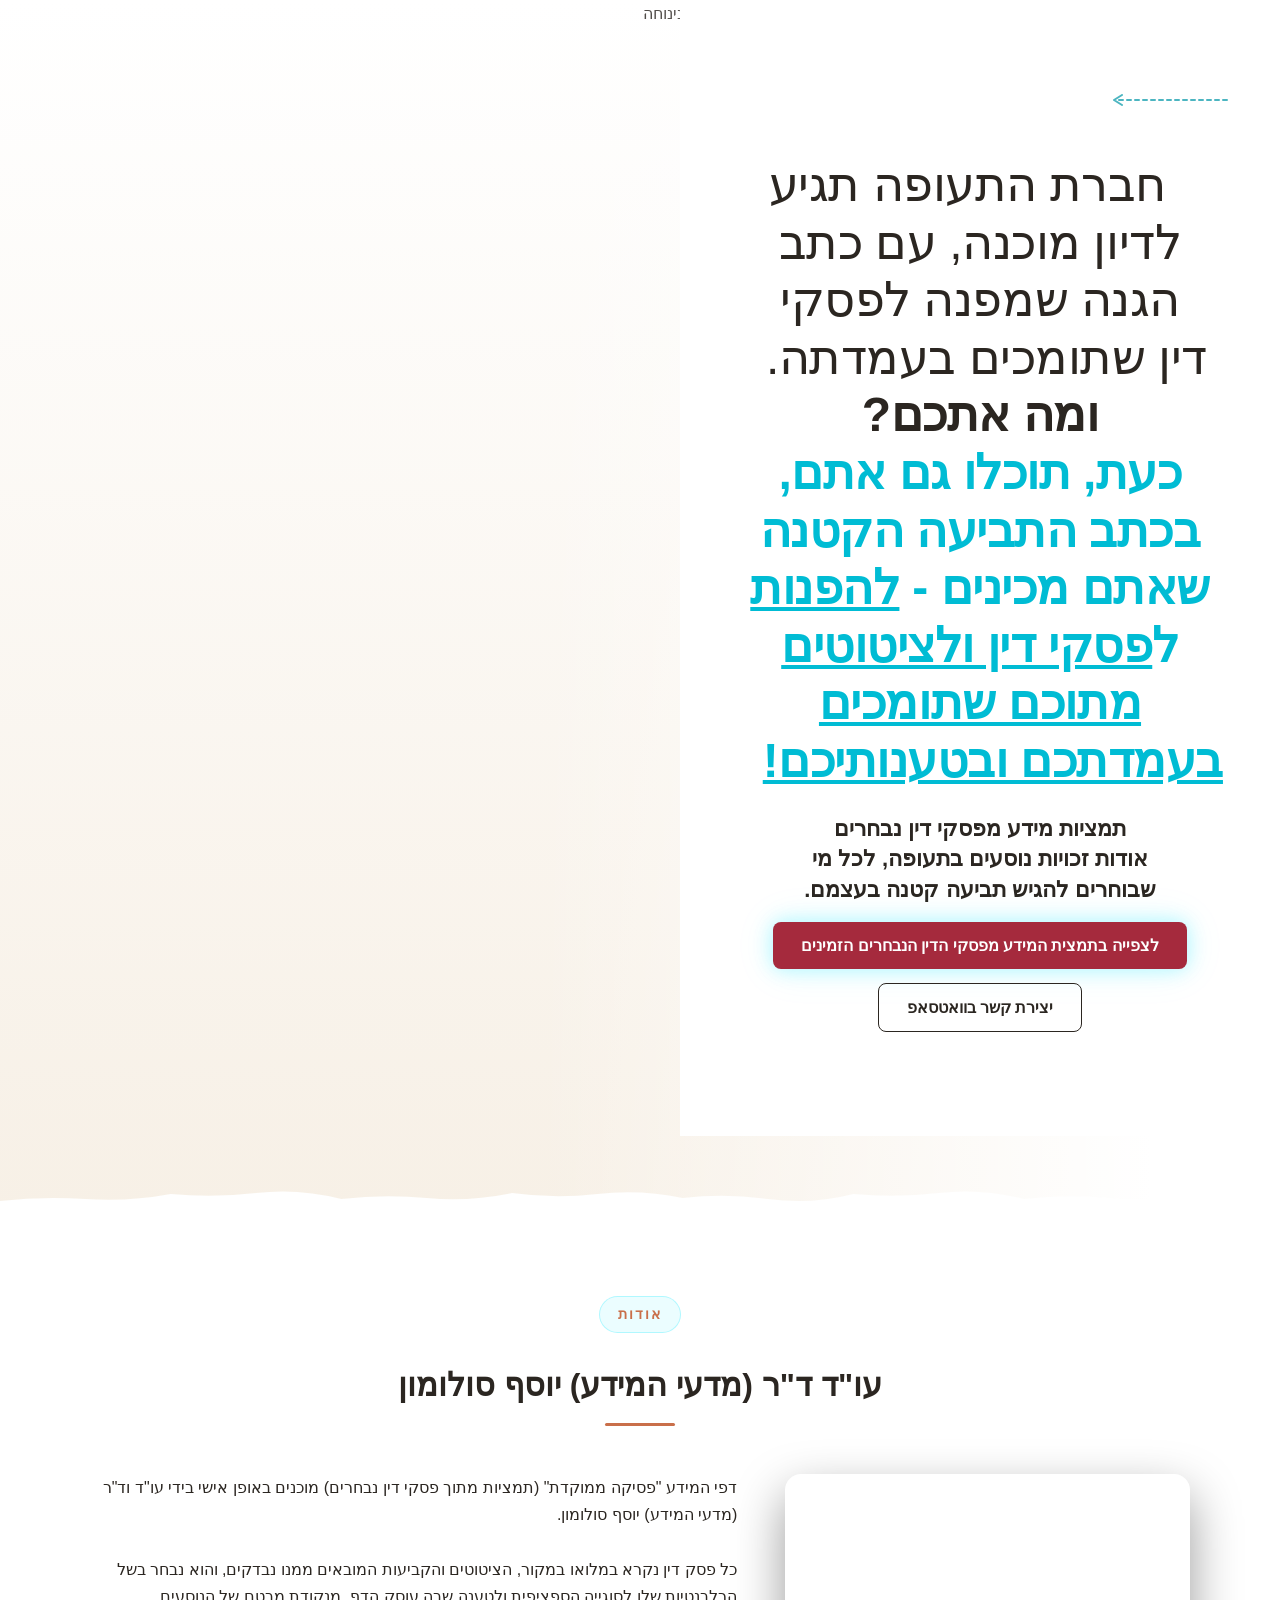
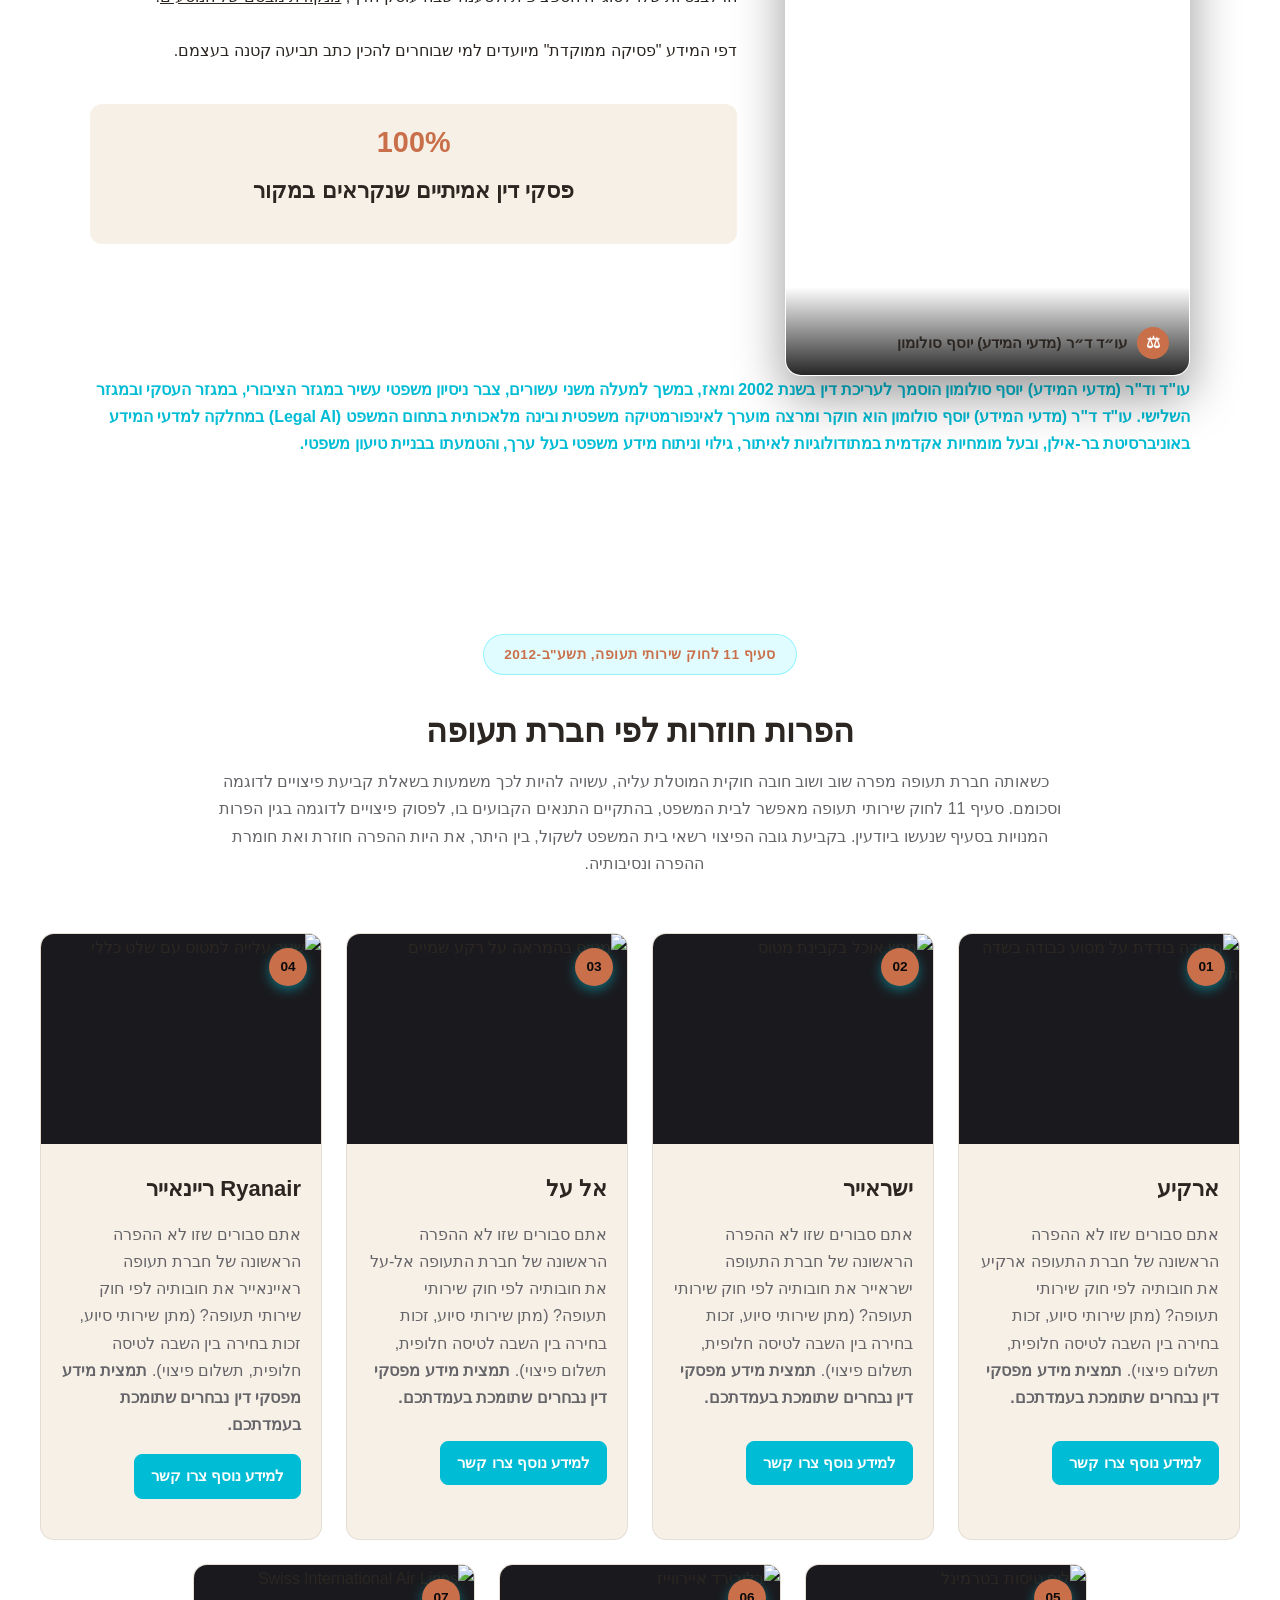
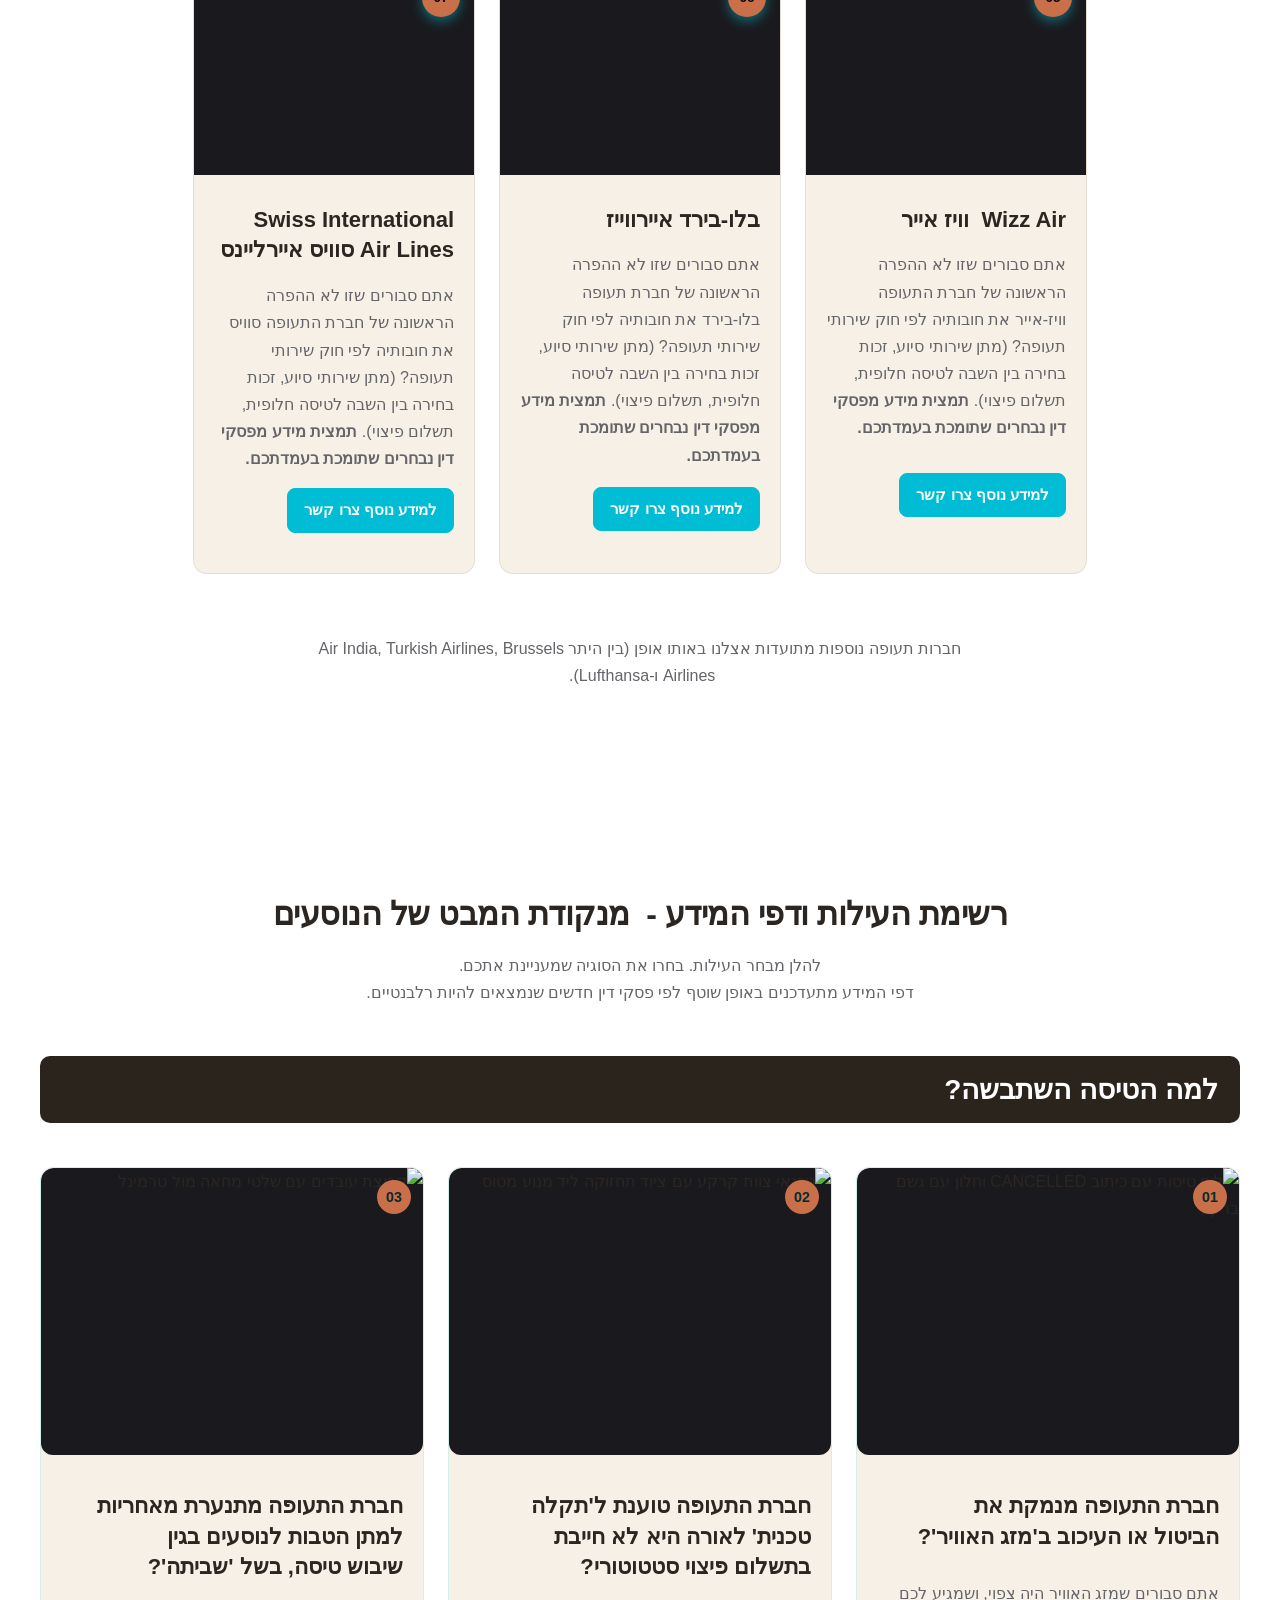
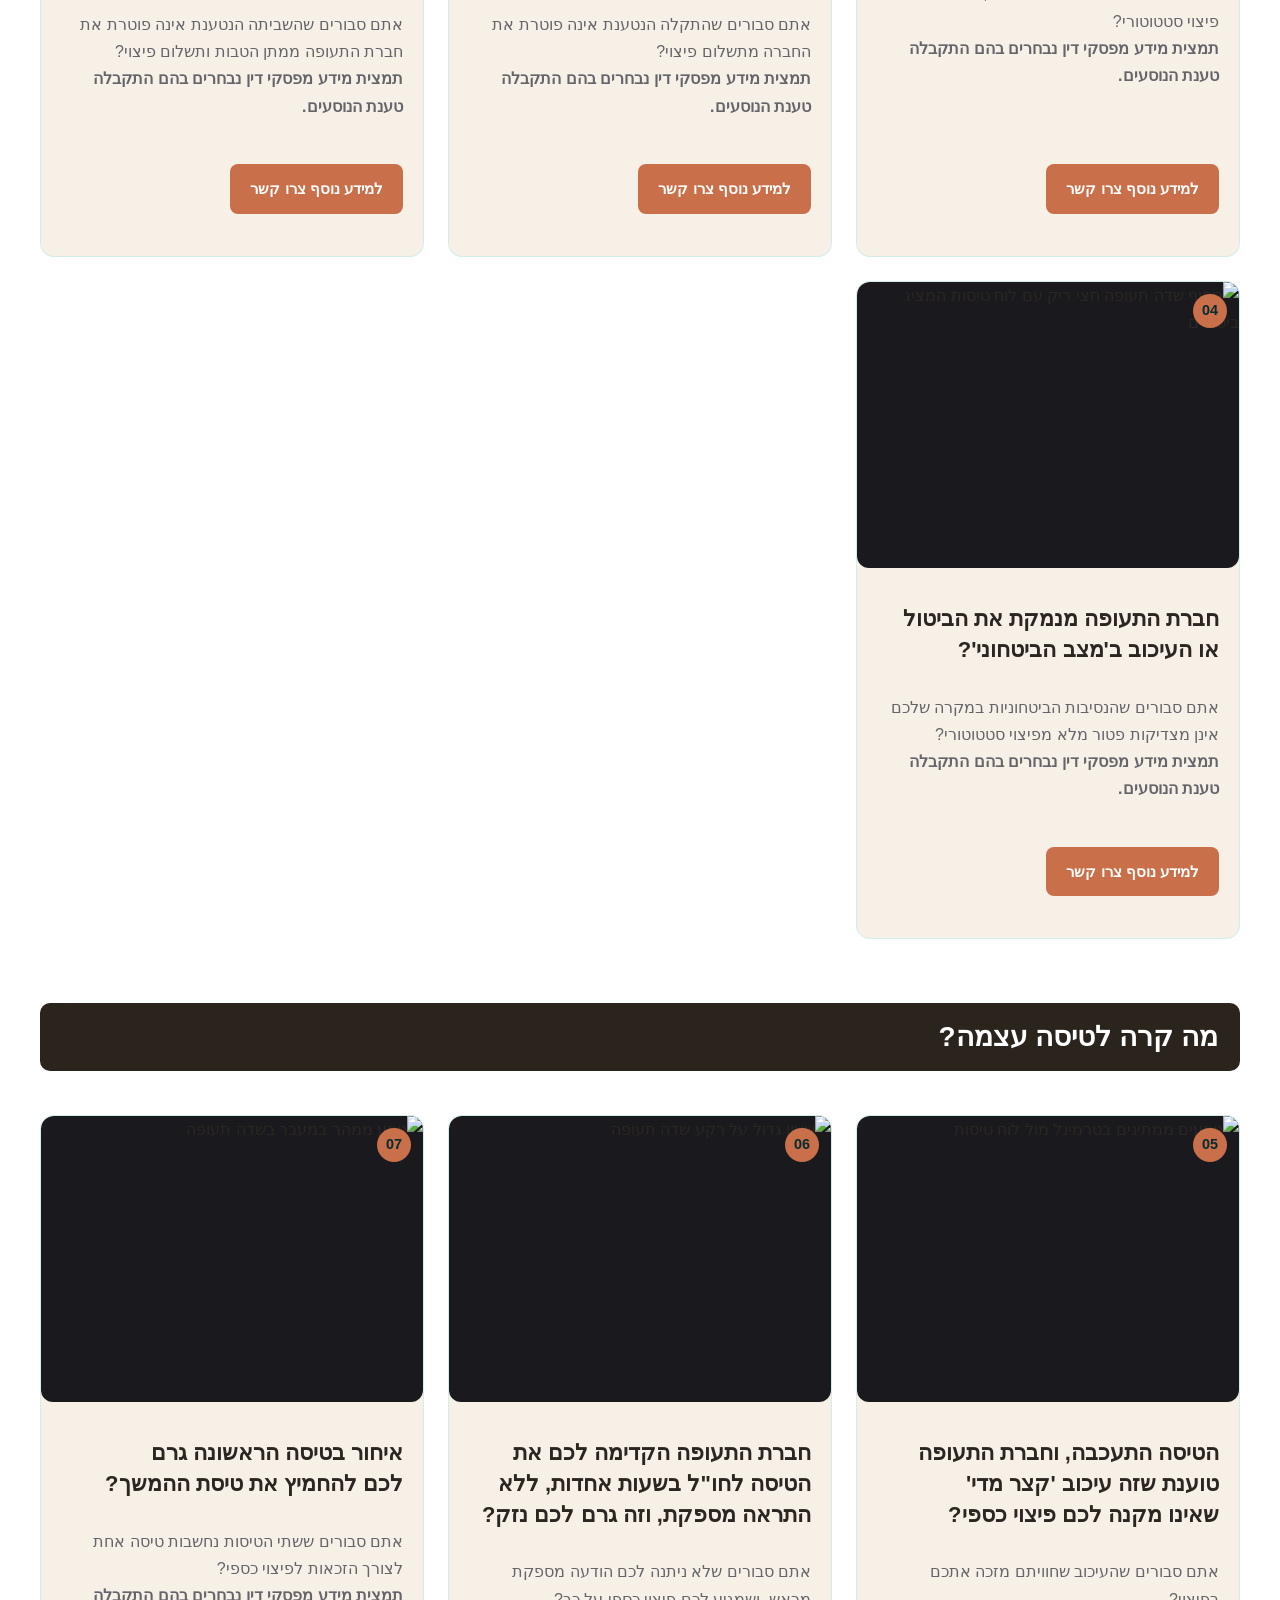
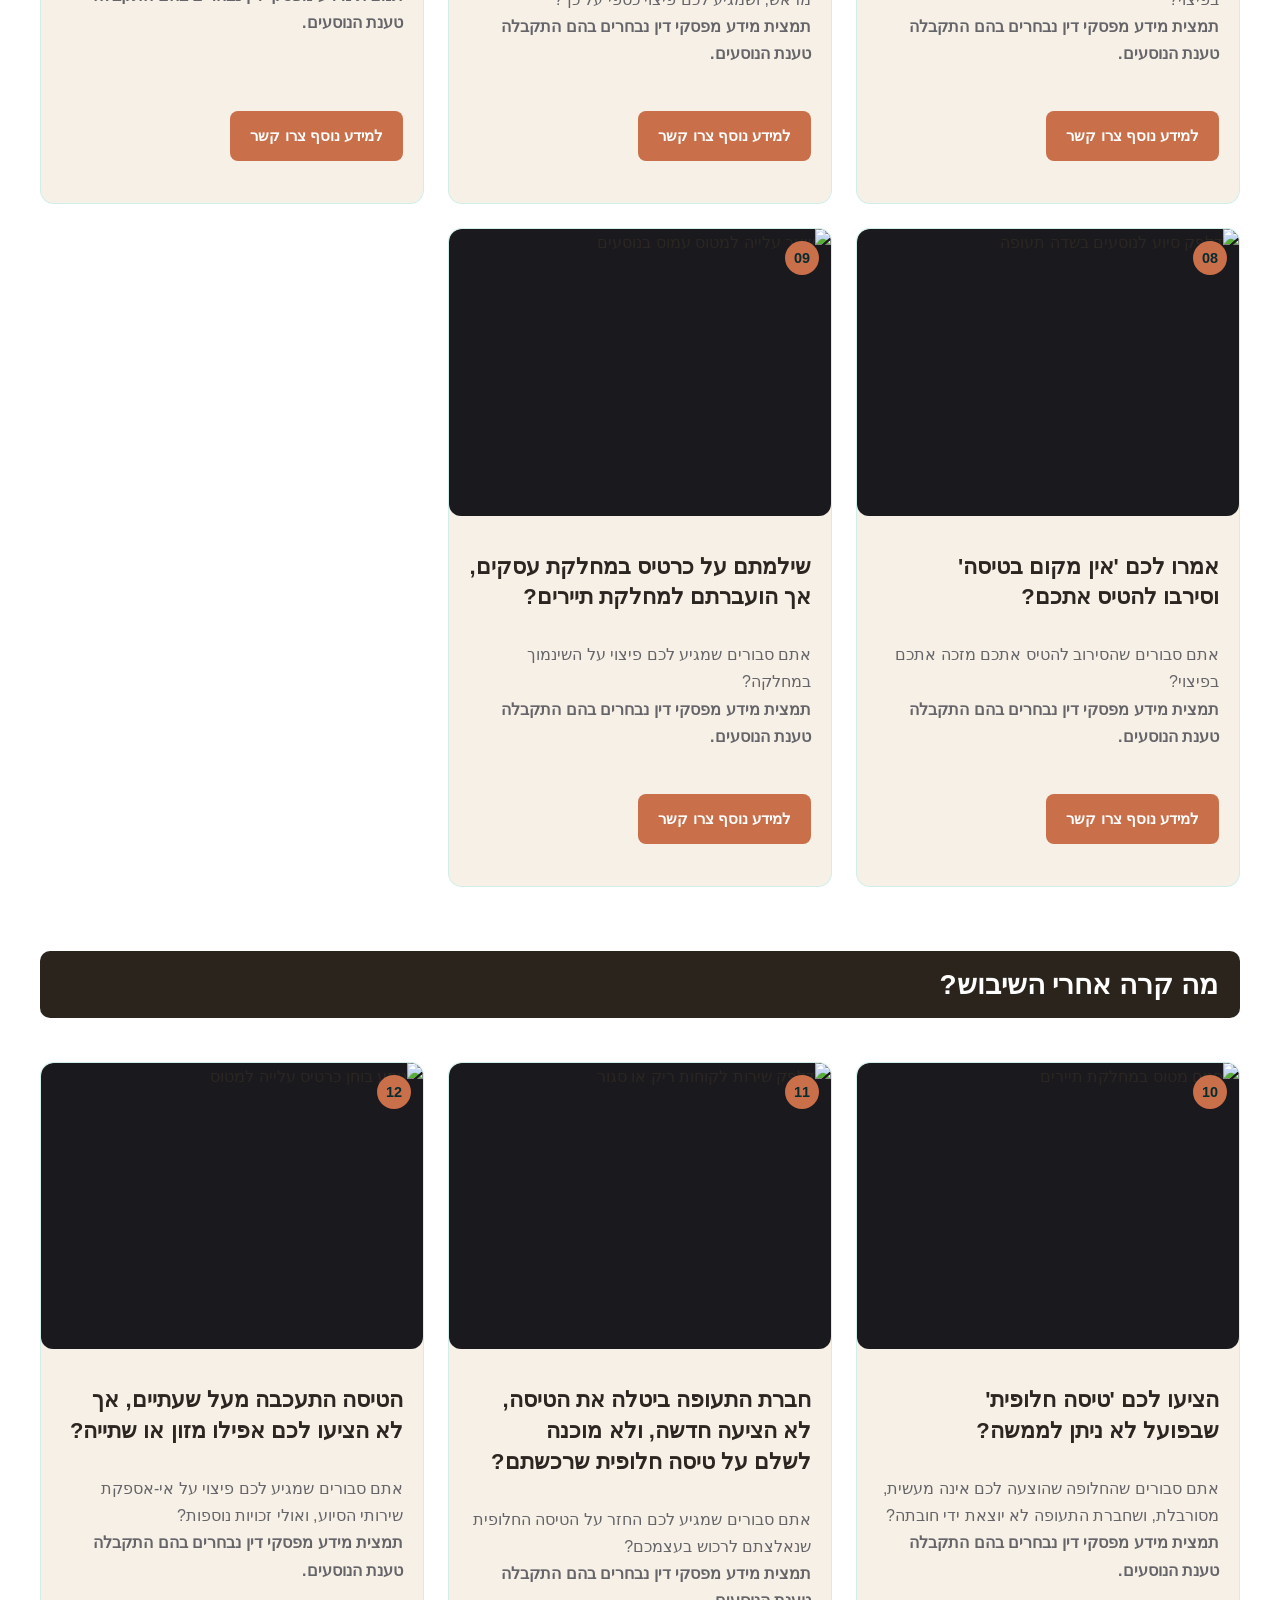
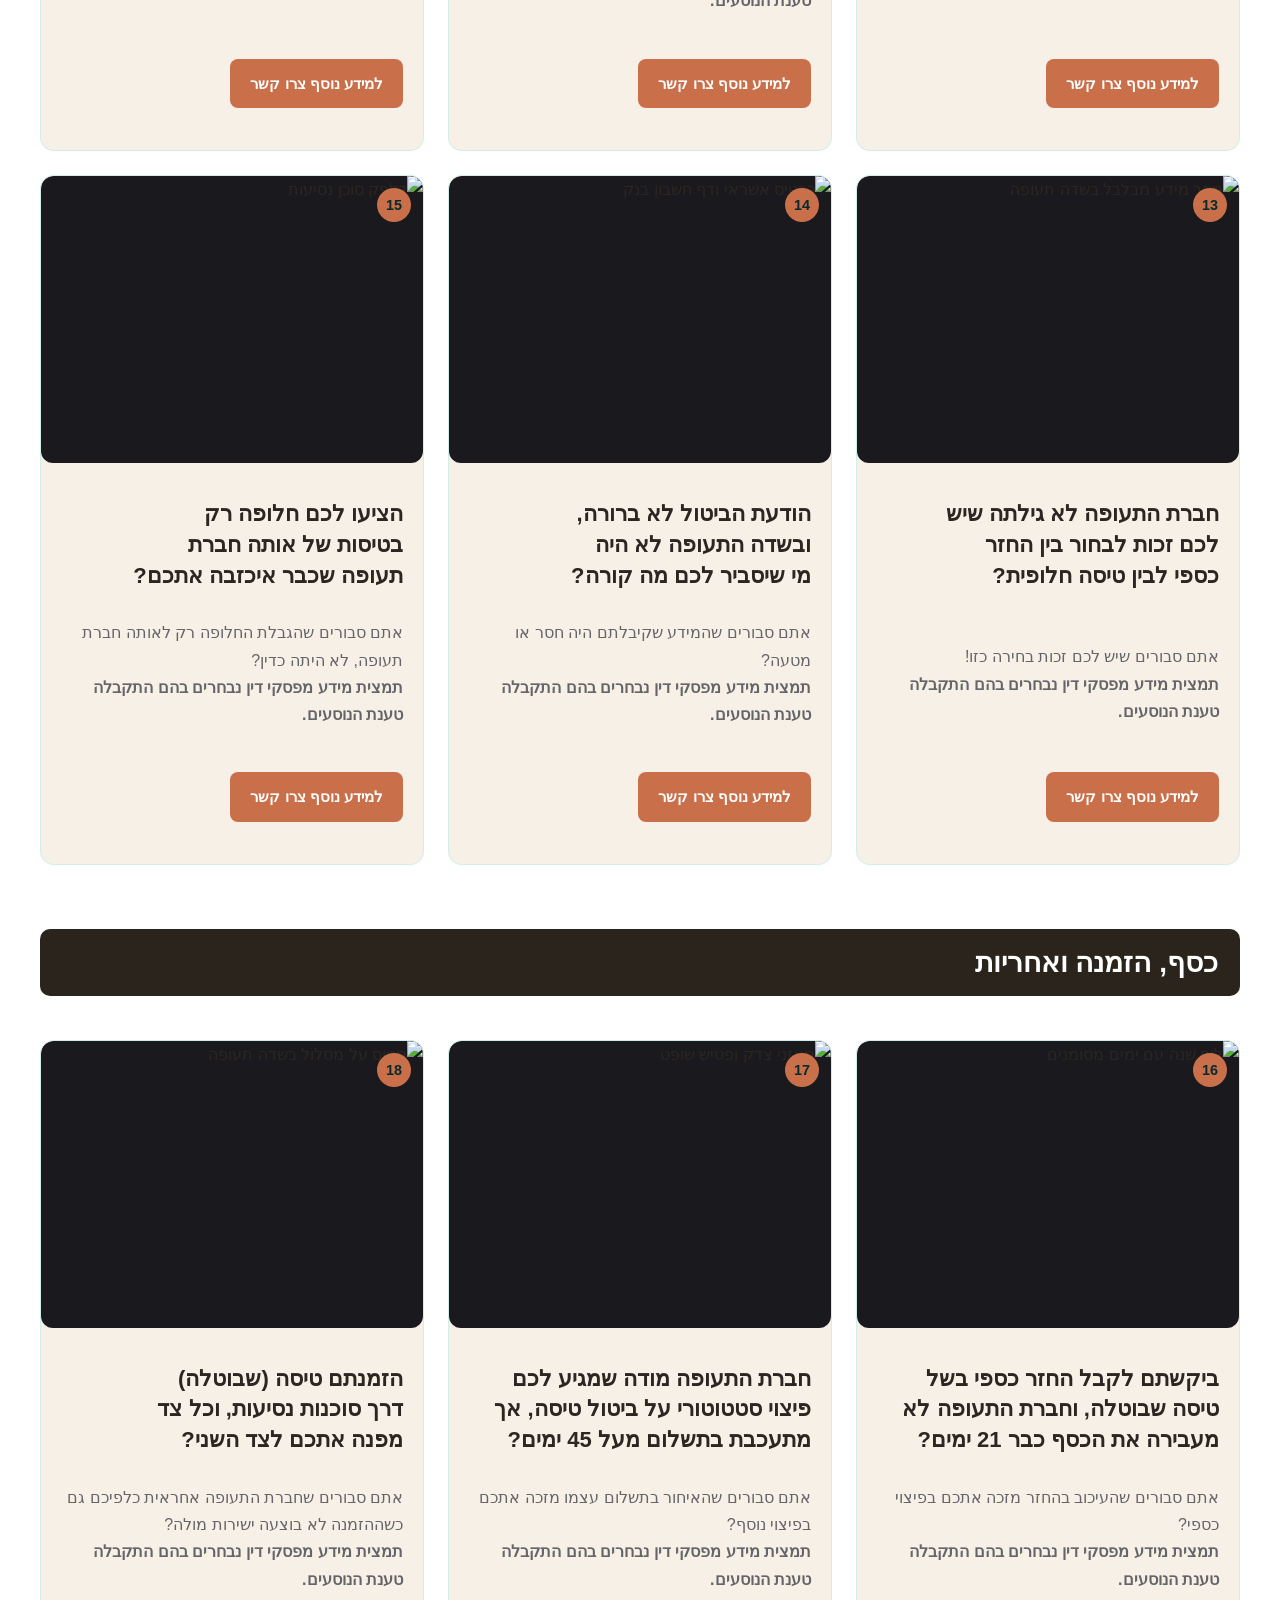
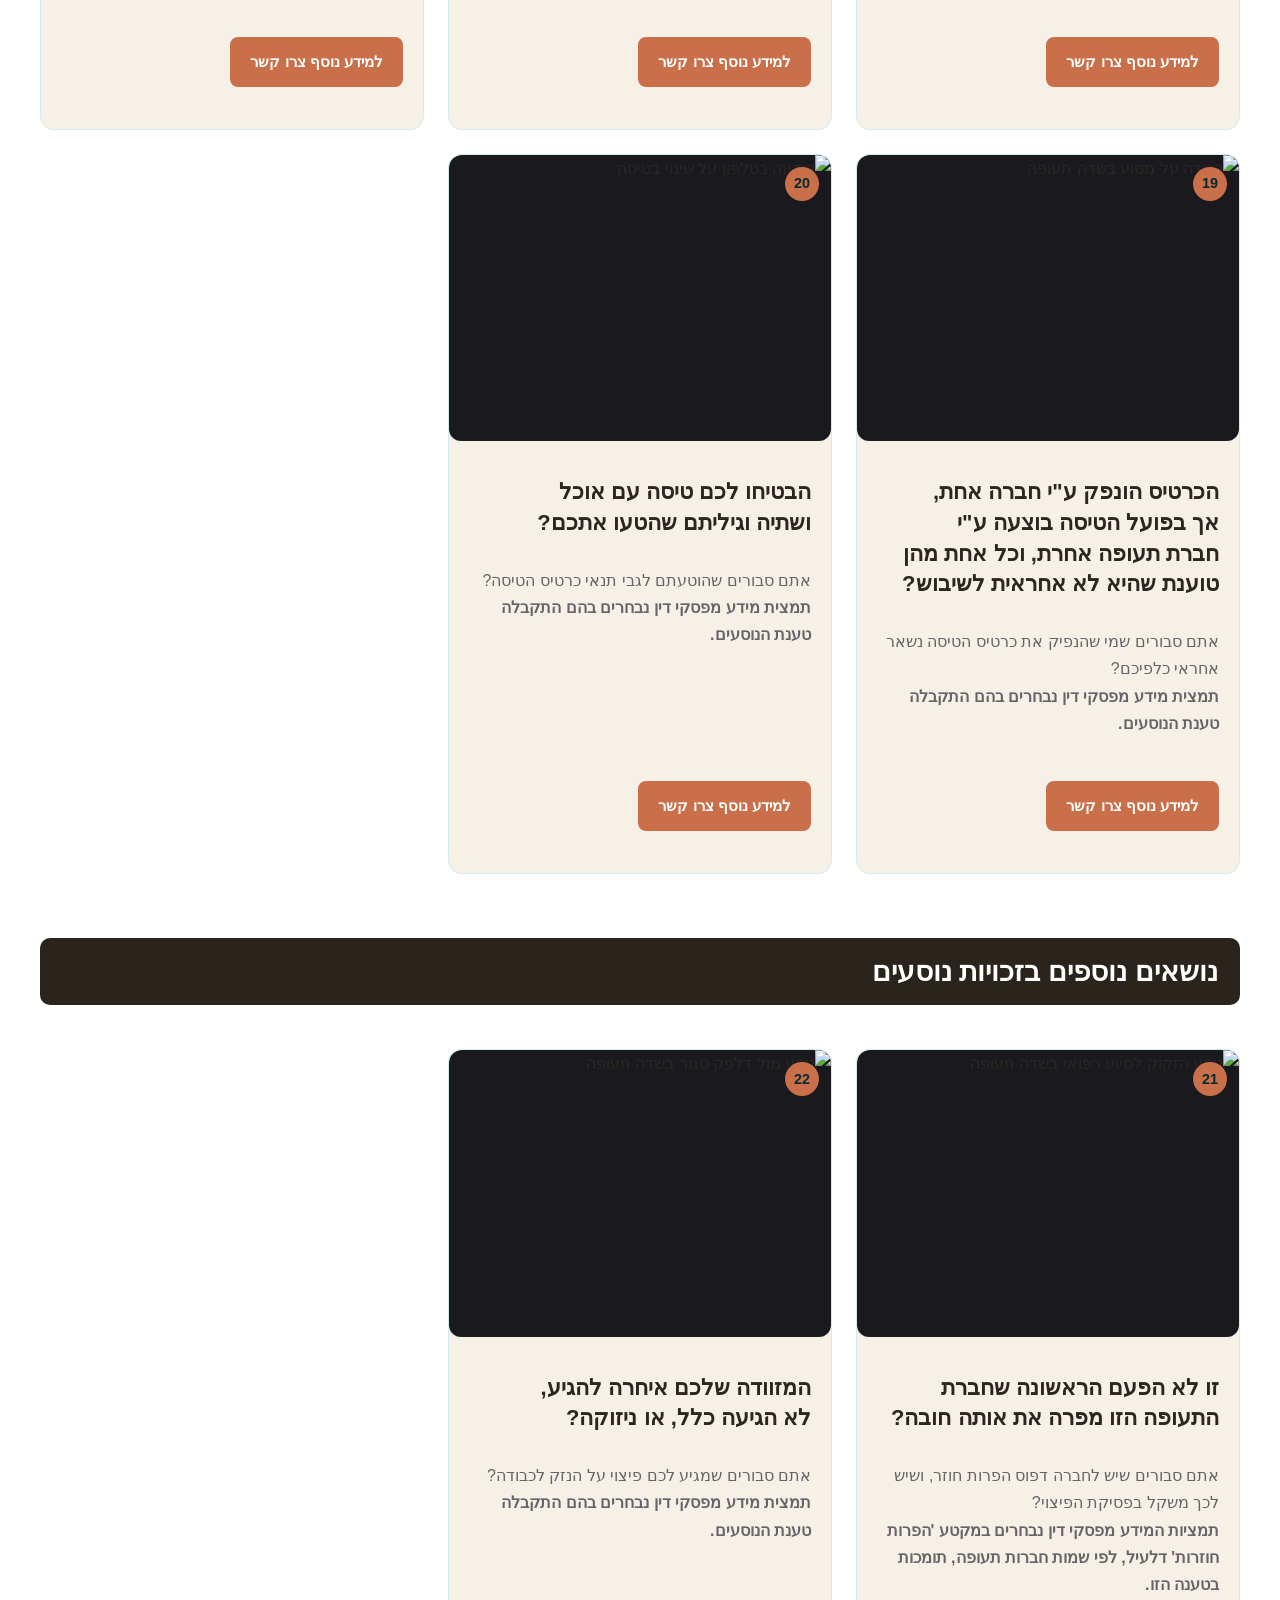
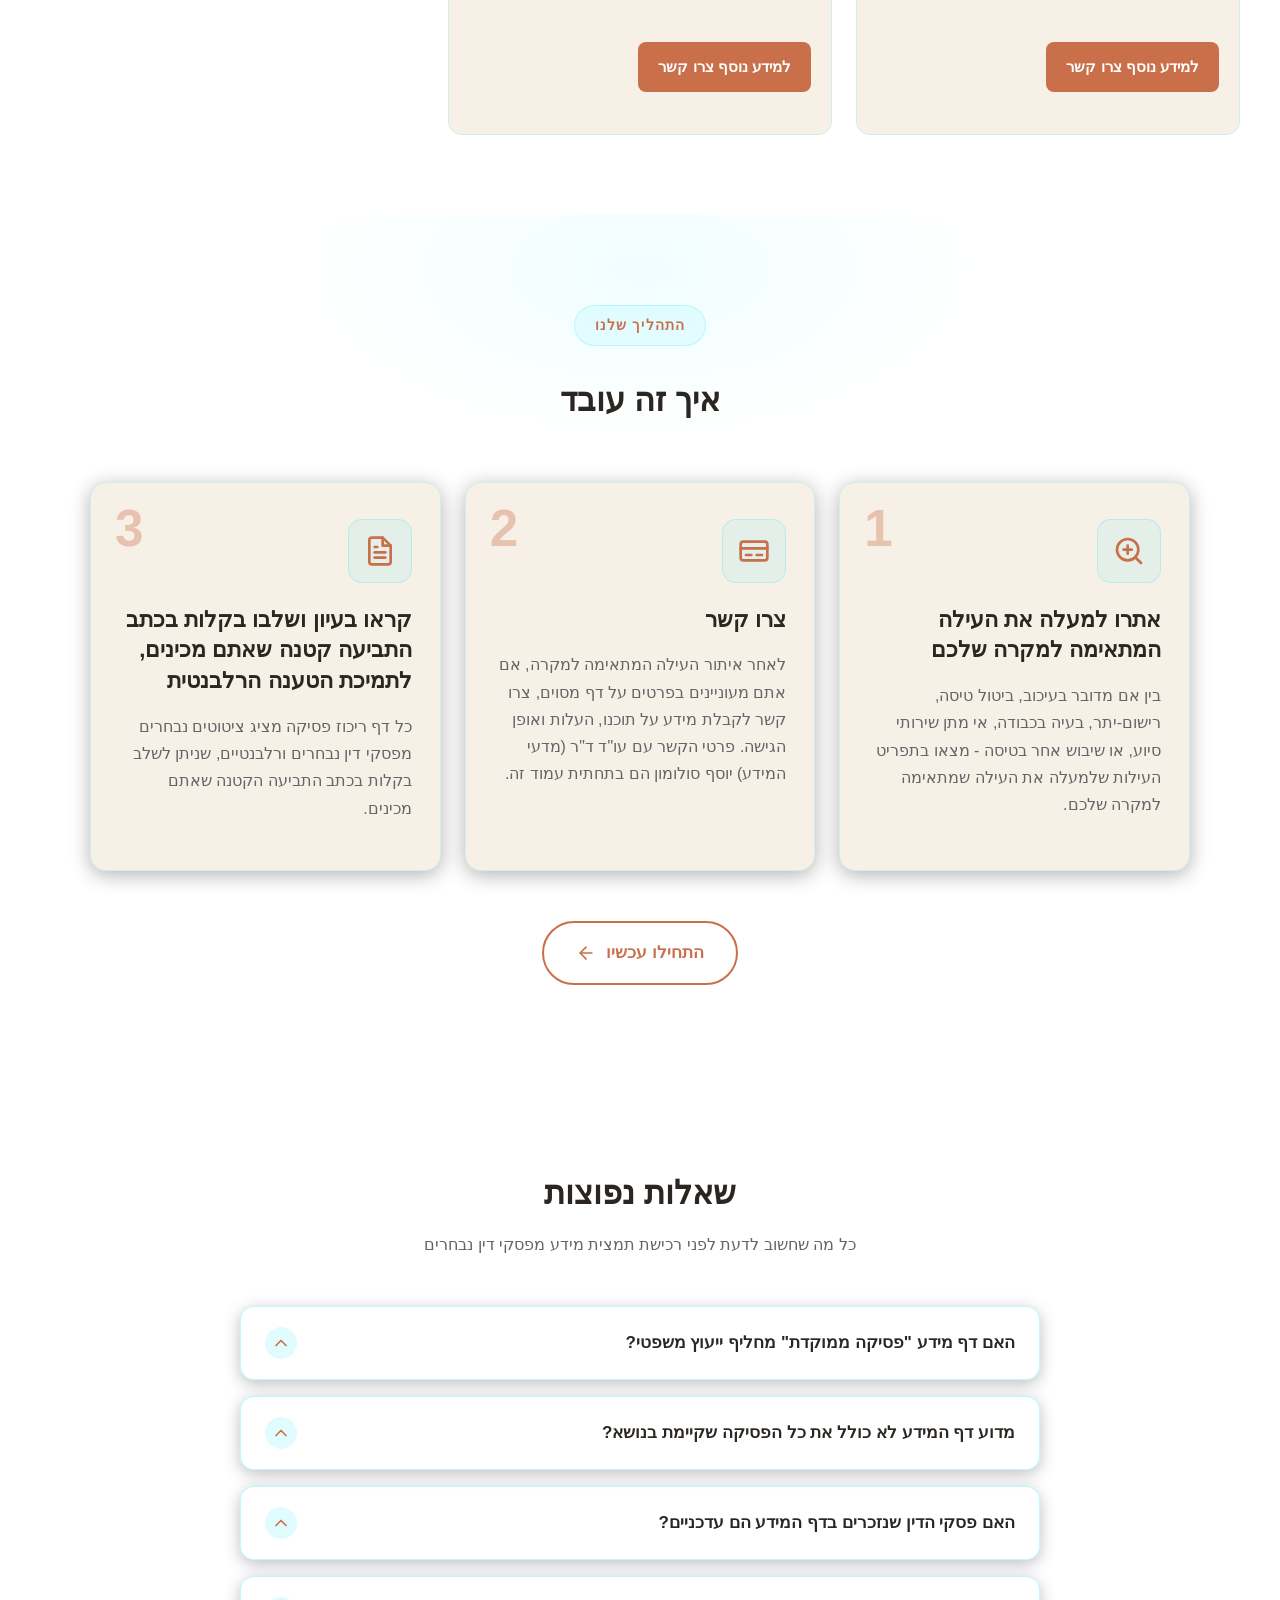
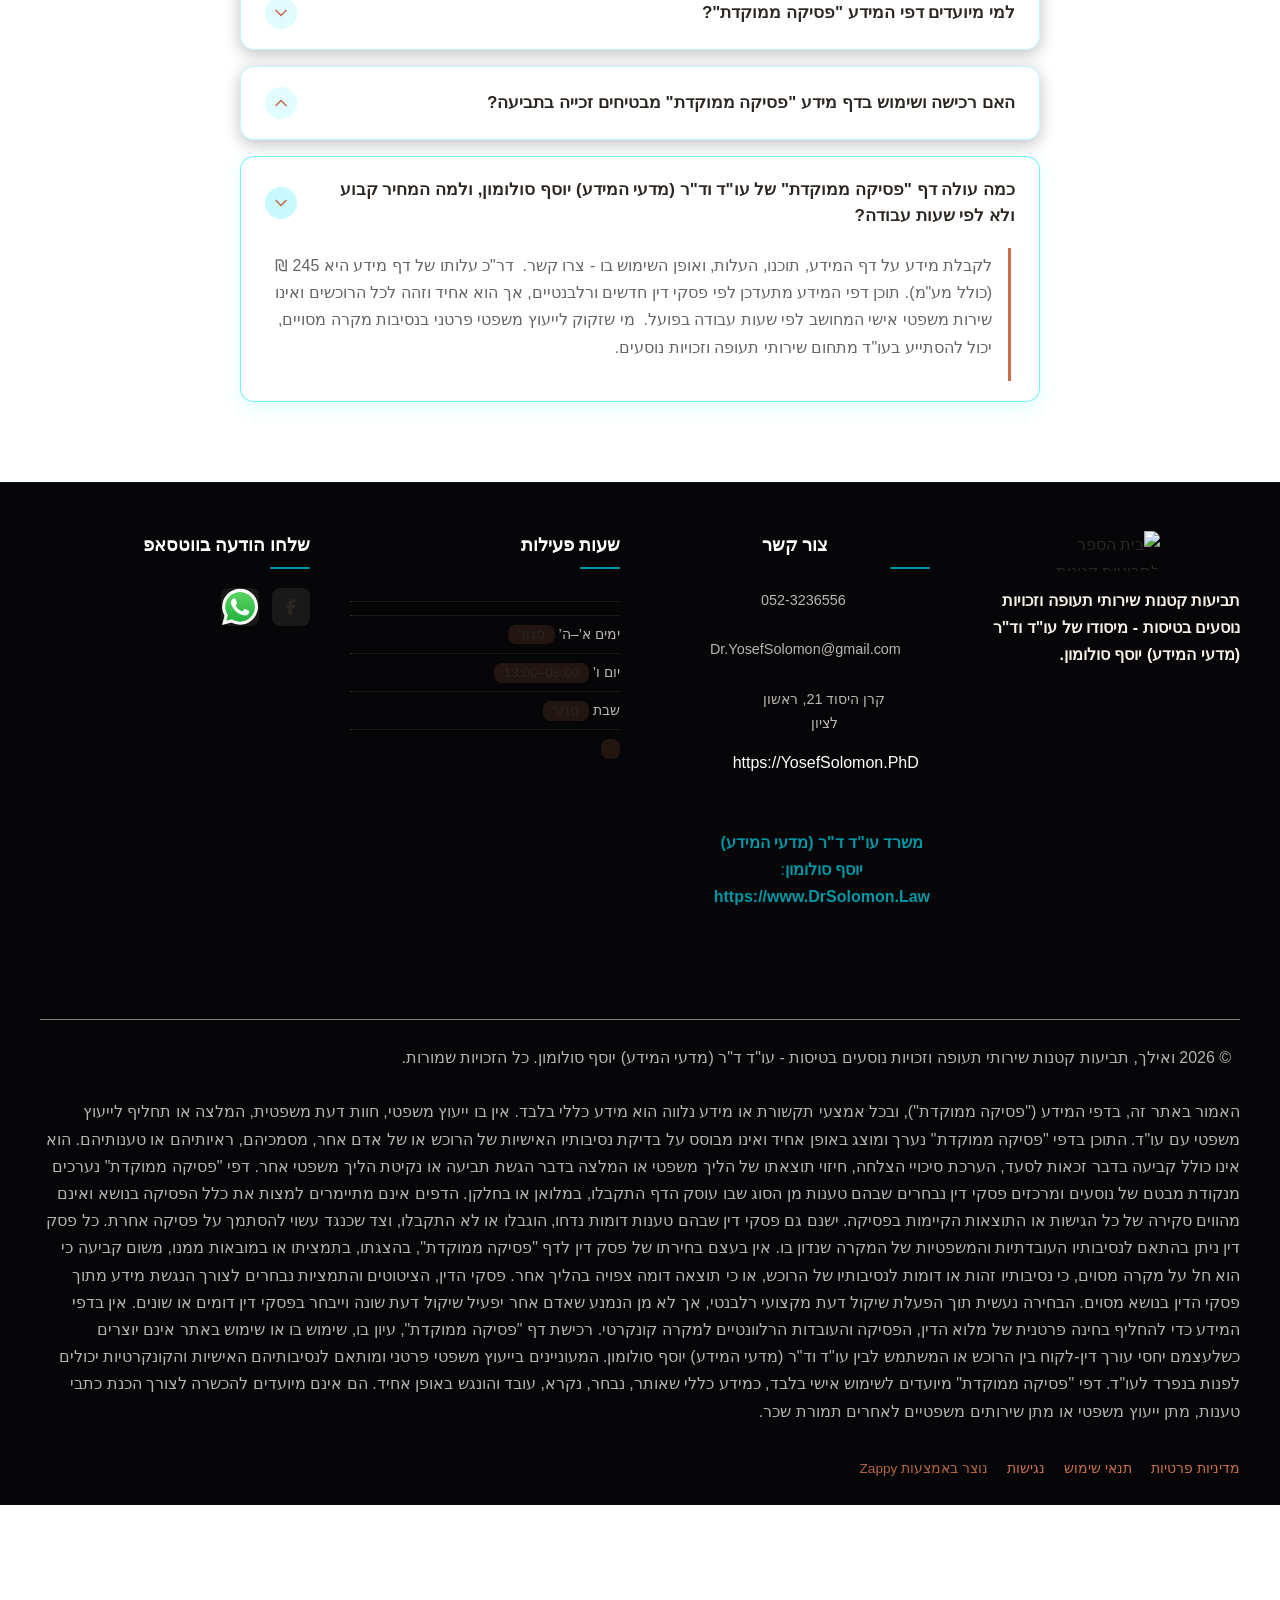
==== public/index.html @ c1e841ff "Background sync: Progressive GitHub Sync" ====
<!DOCTYPE html><html lang="he" dir="rtl"><head>
    <meta charset="UTF-8">
    <meta name="viewport" content="width=device-width, initial-scale=1.0">
    <meta name="robots" content="index, follow">
    <title>תביעות קטנות זכויות נוסעים בטיסות | עו"ד ד"ר (מדעי המידע) יוסף סולומון</title>
    <meta name="description" content="ייעוץ, דפי מידע פסקי-דין, והכנת תביעות קטנות עבור נוסעים בטיסות, בשל עיכוב, איחור או ביטול טיסה, רישום-יתר, החזר הוצאות בחו" ל="" ונזקים="" למזוודה,="" מול="" חברות="" תעופה="" ישראליות="" וזרות."="">
    <meta name="keywords" content="תביעות קטנות, תביעה קטנה, עו" ד="" תביעות="" קטנות,="" הגשת="" קטנות="" אונליין,="" לימוד="" קטנות"="">
    
    <!-- Favicons -->
    <link rel="icon" type="image/x-icon" href="/assets/favicon.ico">
    <link rel="icon" type="image/png" sizes="16x16" href="/assets/favicon-16x16.png">
    <link rel="icon" type="image/png" sizes="32x32" href="/assets/favicon-32x32.png">
    <link rel="icon" type="image/png" sizes="48x48" href="/assets/favicon-48x48.png">
    <link rel="icon" type="image/png" sizes="192x192" href="/assets/favicon-192x192.png">
    <link rel="icon" type="image/png" sizes="512x512" href="/assets/favicon-512x512.png">
    <link rel="apple-touch-icon" href="/assets/apple-touch-icon.png">
    <!-- Zappy Analytics -->
<script>
(function() {
  'use strict';
  
  // Configuration
  var config = {
    websiteId: '591ae372-d56e-405a-9b47-2b82705eda8b',
    apiUrl: 'https://api.zappy5.com/api/analytics/track',
    sessionDuration: 30 * 60 * 1000, // 30 minutes
    visitorDuration: 30 * 24 * 60 * 60 * 1000, // 30 days
    trackPageViews: true,
    trackClicks: true,
    trackFormSubmissions: true
  };
  
  // Generate or retrieve persistent visitor ID (30 days)
  function getVisitorId() {
    var visitorKey = 'zappy_visitor_' + config.websiteId;
    var visitor = null;
    
    try {
      visitor = localStorage.getItem(visitorKey);
      if (visitor) {
        var visitorData = JSON.parse(visitor);
        var now = Date.now();
        
        // Check if visitor ID is still valid (30 days)
        if (now - visitorData.created < config.visitorDuration) {
          // Update last seen timestamp
          visitorData.lastSeen = now;
          localStorage.setItem(visitorKey, JSON.stringify(visitorData));
          return visitorData.id;
        }
      }
    } catch (e) {
      console.warn('Zappy Analytics: LocalStorage not available');
    }
    
    // Generate new visitor ID
    var newVisitorId = 'zv_' + Date.now() + '_' + Math.random().toString(36).substr(2, 9);
    
    try {
      localStorage.setItem(visitorKey, JSON.stringify({
        id: newVisitorId,
        created: Date.now(),
        lastSeen: Date.now()
      }));
    } catch (e) {
      // Continue without local storage
    }
    
    return newVisitorId;
  }
  
  // Generate or retrieve session ID (30 minutes)
  function getSessionId() {
    var sessionKey = 'zappy_session_' + config.websiteId;
    var session = null;
    
    try {
      session = sessionStorage.getItem(sessionKey);
      if (session) {
        var sessionData = JSON.parse(session);
        var now = Date.now();
        
        // Check if session is still valid
        if (now - sessionData.timestamp < config.sessionDuration) {
          // Update timestamp
          sessionData.timestamp = now;
          sessionStorage.setItem(sessionKey, JSON.stringify(sessionData));
          return sessionData.id;
        }
      }
    } catch (e) {
      console.warn('Zappy Analytics: SessionStorage not available');
    }
    
    // Generate new session ID
    var newSessionId = 'zs_' + Date.now() + '_' + Math.random().toString(36).substr(2, 9);
    
    try {
      sessionStorage.setItem(sessionKey, JSON.stringify({
        id: newSessionId,
        timestamp: Date.now()
      }));
    } catch (e) {
      // Continue without session storage
    }
    
    return newSessionId;
  }
  
  var visitorId = getVisitorId();
  var sessionId = getSessionId();
  
  // Track an event
  function trackEvent(eventType, data) {
    data = data || {};
    
    var eventData = {
      website_id: config.websiteId,
      event_type: eventType,
      page_path: window.location.pathname,
      referrer: document.referrer || 'direct',
      visitor_id: visitorId,
      session_id: sessionId,
      metadata: data
    };
    
    // Use sendBeacon if available (better for page unload events)
    if (navigator.sendBeacon) {
      var blob = new Blob([JSON.stringify(eventData)], { type: 'application/json' });
      navigator.sendBeacon(config.apiUrl, blob);
    } else {
      // Fallback to fetch
      fetch(config.apiUrl, {
        method: 'POST',
        headers: {
          'Content-Type': 'application/json'
        },
        body: JSON.stringify(eventData),
        keepalive: true
      }).catch(function(error) {
        console.warn('Zappy Analytics: Failed to track event', error);
      });
    }
  }
  
  // Track page view
  if (config.trackPageViews) {
    trackEvent('pageview', {
      title: document.title,
      url: window.location.href
    });
  }
  
  // Track clicks on important elements
  if (config.trackClicks) {
    document.addEventListener('click', function(e) {
      var target = e.target;
      
      // Track button clicks (counted as actions)
      if (target.tagName === 'BUTTON' || target.closest('button')) {
        var button = target.tagName === 'BUTTON' ? target : target.closest('button');
        var clickMeta = {
          element: 'button',
          text: button.textContent.trim().substring(0, 100),
          id: button.id || null,
          class: button.className || null
        };
        
        trackEvent('click', clickMeta);
      }
      
      // Track link clicks (navigation - not counted as actions)
      else if (target.tagName === 'A' || target.closest('a')) {
        var link = target.tagName === 'A' ? target : target.closest('a');
        var navMeta = {
          element: 'link',
          text: link.textContent.trim().substring(0, 100),
          href: link.href,
          external: link.hostname !== window.location.hostname
        };
        
        trackEvent('navigation', navMeta);
      }
    }, true);
  }
  
  
  // Track form submissions
  if (config.trackFormSubmissions) {
    document.addEventListener('submit', function(e) {
      var form = e.target;
      
      trackEvent('form_submit', {
        form_id: form.id || null,
        form_name: form.name || null,
        form_action: form.action || null,
        form_method: form.method || 'GET'
      });
    }, true);
  }
  
  // Track time on page (send on page unload)
  var pageLoadTime = Date.now();
  
  window.addEventListener('beforeunload', function() {
    var timeOnPage = Math.floor((Date.now() - pageLoadTime) / 1000); // in seconds
    
    trackEvent('page_unload', {
      time_on_page: timeOnPage,
      page_path: window.location.pathname
    });
  });
  
  // Expose tracking function globally for custom events
  window.zappyAnalytics = {
    track: trackEvent,
    getVisitorId: function() { return visitorId; },
    getSessionId: function() { return sessionId; }
  };
  
})();
</script>
<!-- End Zappy Analytics -->
<!-- Zappy Marketing Events -->
<script>
(function() {
  'use strict';
  if (window.zappyFireMarketingEvent) return;

  var ECOM_MODE = "";
  var IS_CATALOG = false;
  var IS_FULL = false;
  var DIRECT_GA = false;
  var DIRECT_META = false;
  var GA_SEND_TO = "";

  var ECOM_ALIAS = {
    begin_checkout: 'checkout_started',
    purchase: 'checkout_complete',
    add_to_cart: 'add_to_cart',
    view_product: 'view_product'
  };

  function pagePath() {
    try {
      if (window.ZAPPY_CONFIG && window.ZAPPY_CONFIG.currentPagePath) {
        return window.ZAPPY_CONFIG.currentPagePath;
      }
    } catch (e) {}
    try { return window.location.pathname || '/'; } catch (e2) { return '/'; }
  }

  function normalizeItems(meta) {
    meta = meta || {};
    var raw = meta.items || meta.cartItems || meta.cart_items || meta.lineItems || [];
    if (!Array.isArray(raw)) raw = [];
    var out = [];
    for (var i = 0; i < raw.length; i++) {
      var item = raw[i];
      if (!item || typeof item !== 'object') continue;
      var id = String(item.item_id || item.productId || item.product_id || item.id || '').trim();
      var name = String(item.item_name || item.productName || item.product_name || item.name || '').trim();
      var price = parseFloat(item.price != null ? item.price : (item.unitPrice != null ? item.unitPrice : 0)) || 0;
      var quantity = Math.max(1, parseInt(item.quantity != null ? item.quantity : (item.qty != null ? item.qty : 1), 10) || 1);
      if (!id && !name) continue;
      out.push({ item_id: id || name, item_name: name || id, price: price, quantity: quantity });
    }
    return out;
  }

  function buildGa4Params(eventId, meta) {
    meta = meta || {};
    var items = normalizeItems(meta);
    var value = parseFloat(meta.value != null ? meta.value : (meta.total != null ? meta.total : 0)) || 0;
    var currency = String(meta.currency || 'USD').toUpperCase();

    if (eventId === 'checkout_complete') {
      return {
        transaction_id: String(meta.transaction_id || meta.orderId || meta.order_id || meta.orderNumber || '') || undefined,
        value: value,
        currency: currency,
        items: items
      };
    }
    if (eventId === 'checkout_started') {
      return { value: value, currency: currency, items: items };
    }
    if (eventId === 'add_to_cart') {
      var atcItems = items.length ? items : [{
        item_id: String(meta.productId || meta.product_id || ''),
        item_name: String(meta.productName || meta.product_name || ''),
        price: parseFloat(meta.value != null ? meta.value : (meta.price != null ? meta.price : 0)) || 0,
        quantity: parseInt(meta.quantity != null ? meta.quantity : 1, 10) || 1
      }].filter(function(x) { return x.item_id || x.item_name; });
      return {
        value: value || (atcItems[0] ? atcItems[0].price * atcItems[0].quantity : 0),
        currency: currency,
        items: atcItems
      };
    }
    if (eventId === 'view_product') {
      var vpItems = items.length ? items : [{
        item_id: String(meta.productId || meta.product_id || ''),
        item_name: String(meta.productName || meta.product_name || ''),
        price: parseFloat(meta.price != null ? meta.price : (meta.value != null ? meta.value : 0)) || 0,
        quantity: 1
      }].filter(function(x) { return x.item_id || x.item_name; });
      return {
        currency: currency,
        value: value || (vpItems[0] ? vpItems[0].price : 0),
        items: vpItems
      };
    }
    if (eventId === 'whatsapp_click' || eventId === 'phone_click') {
      return { method: eventId === 'whatsapp_click' ? 'whatsapp' : 'phone', page_path: meta.pagePath || pagePath() };
    }
    if (eventId === 'contact_form_submitted' || eventId === 'product_inquiry') {
      return { page_path: meta.pagePath || pagePath() };
    }
    return meta;
  }

  function buildMetaParams(eventId, meta) {
    meta = meta || {};
    var items = normalizeItems(meta);
    var value = parseFloat(meta.value != null ? meta.value : (meta.total != null ? meta.total : 0)) || 0;
    var currency = String(meta.currency || 'USD').toUpperCase();
    var contentIds = [];
    var numItems = 0;
    for (var i = 0; i < items.length; i++) {
      if (items[i].item_id) contentIds.push(items[i].item_id);
      numItems += items[i].quantity || 1;
    }

    if (eventId === 'checkout_complete') {
      return {
        value: value,
        currency: currency,
        content_ids: contentIds.length ? contentIds : undefined,
        content_type: 'product',
        num_items: numItems || undefined,
        order_id: String(meta.order_id || meta.orderId || meta.transaction_id || meta.orderNumber || '') || undefined
      };
    }
    if (eventId === 'checkout_started') {
      return {
        value: value,
        currency: currency,
        content_ids: contentIds.length ? contentIds : undefined,
        content_type: 'product',
        num_items: numItems || parseInt(meta.itemCount != null ? meta.itemCount : 0, 10) || undefined
      };
    }
    if (eventId === 'add_to_cart') {
      var id = String(meta.productId || meta.product_id || contentIds[0] || '');
      return {
        value: value || (items[0] ? items[0].price * items[0].quantity : 0),
        currency: currency,
        content_ids: id ? [id] : (contentIds.length ? contentIds : undefined),
        content_type: 'product',
        content_name: meta.productName || meta.product_name || (items[0] && items[0].item_name),
        num_items: parseInt(meta.quantity != null ? meta.quantity : (numItems || 1), 10) || 1
      };
    }
    if (eventId === 'view_product') {
      var vid = String(meta.productId || meta.product_id || contentIds[0] || '');
      return {
        value: value || parseFloat(meta.price != null ? meta.price : 0) || 0,
        currency: currency,
        content_ids: vid ? [vid] : (contentIds.length ? contentIds : undefined),
        content_type: 'product',
        content_name: meta.productName || meta.product_name || (items[0] && items[0].item_name)
      };
    }
    if (eventId === 'whatsapp_click' || eventId === 'phone_click') {
      return {
        content_name: eventId === 'whatsapp_click' ? 'WhatsApp' : 'Phone',
        content_category: 'contact'
      };
    }
    if (eventId === 'contact_form_submitted' || eventId === 'product_inquiry') {
      return {
        content_name: eventId === 'product_inquiry' ? 'Product inquiry' : 'Contact form',
        content_category: meta.productName || meta.product_name || undefined
      };
    }
    return meta;
  }

  var PLATFORM = {
    whatsapp_click: { ga4: 'contact', meta: 'Contact', gtm: 'whatsapp_click', ecom: false },
    phone_click: { ga4: 'contact', meta: 'Contact', gtm: 'phone_click', ecom: false },
    contact_form_submitted: { ga4: 'generate_lead', meta: 'Lead', gtm: 'contact_form_submitted', ecom: false },
    checkout_started: { ga4: 'begin_checkout', meta: 'InitiateCheckout', gtm: 'begin_checkout', ecom: true },
    checkout_complete: { ga4: 'purchase', meta: 'Purchase', gtm: 'purchase', ecom: true },
    product_inquiry: { ga4: 'generate_lead', meta: 'Lead', gtm: 'product_inquiry', ecom: false },
    add_to_cart: { ga4: 'add_to_cart', meta: 'AddToCart', gtm: 'add_to_cart', ecom: true },
    view_product: { ga4: 'view_item', meta: 'ViewContent', gtm: 'view_item', ecom: true }
  };

  function purchaseDedupKey(orderId) {
    return 'zappy_purchase_fired_' + String(orderId || '');
  }

  function purchaseMetaDedupKey(orderId) {
    return 'zappy_purchase_meta_fired_' + String(orderId || '');
  }

  function alreadyFiredPurchase(orderId) {
    if (!orderId) return false;
    try {
      return window.sessionStorage.getItem(purchaseDedupKey(orderId)) === '1';
    } catch (e) {
      return false;
    }
  }

  function markPurchaseFired(orderId) {
    if (!orderId) return;
    try { window.sessionStorage.setItem(purchaseDedupKey(orderId), '1'); } catch (e) {}
  }

  function alreadyFiredPurchaseMeta(orderId) {
    if (!orderId) return false;
    try {
      return window.sessionStorage.getItem(purchaseMetaDedupKey(orderId)) === '1';
    } catch (e) {
      return false;
    }
  }

  function markPurchaseMetaFired(orderId) {
    if (!orderId) return;
    try { window.sessionStorage.setItem(purchaseMetaDedupKey(orderId), '1'); } catch (e) {}
  }

  function getPendingMetaEvents() {
    try {
      if (!Array.isArray(window.__zappyPendingMetaEvents)) {
        window.__zappyPendingMetaEvents = [];
      }
      return window.__zappyPendingMetaEvents;
    } catch (e) {
      return [];
    }
  }

  function enqueueMetaEvent(eventName, params, orderId) {
    var q = getPendingMetaEvents();
    if (orderId) {
      for (var i = 0; i < q.length; i++) {
        if (q[i] && q[i].orderId === orderId && q[i].eventName === eventName) return;
      }
    }
    q.push({ eventName: eventName, params: params || {}, orderId: orderId || null });
  }

  /**
   * Live sites replace the eager Meta snippet with a consent-gated lazy
   * loader. Payment providers bounce the shopper back to /order-success
   * before CookieConsent hydrates, so confirm-order used to fire Purchase
   * while window.fbq was still undefined — then sessionStorage blocked a
   * retry. Queue until fbq exists, then flush.
   */
  function flushPendingMetaEvents() {
    if (typeof window.fbq !== 'function') return;
    var q = getPendingMetaEvents().slice();
    try { window.__zappyPendingMetaEvents = []; } catch (e) {}
    for (var i = 0; i < q.length; i++) {
      var item = q[i];
      if (!item || !item.eventName) continue;
      if (item.orderId && alreadyFiredPurchaseMeta(item.orderId)) continue;
      try {
        window.fbq('track', item.eventName, item.params || {});
        if (item.orderId) markPurchaseMetaFired(item.orderId);
      } catch (e2) {}
    }
  }
  window.zappyFlushPendingMetaEvents = flushPendingMetaEvents;

  if (DIRECT_META) {
    var metaFlushAttempts = 0;
    var metaFlushTimer = setInterval(function() {
      metaFlushAttempts++;
      flushPendingMetaEvents();
      var pendingLen = 0;
      try { pendingLen = (window.__zappyPendingMetaEvents || []).length; } catch (e) {}
      if ((pendingLen === 0 && typeof window.fbq === 'function') || metaFlushAttempts > 60) {
        clearInterval(metaFlushTimer);
      }
    }, 500);
  }

  /**
   * Fire a marketing event to first-party analytics + GA4/GTM/Meta when present.
   * @param {string} eventName marketing ID or ecommerce alias
   * @param {object} [metadata]
   * @param {{ skipFirstParty?: boolean }} [opts]
   */
  window.zappyFireMarketingEvent = function(eventName, metadata, opts) {
    try {
      opts = opts || {};
      metadata = metadata || {};
      var eventId = ECOM_ALIAS[eventName] || eventName;
      var plat = PLATFORM[eventId];
      if (!plat) return;

      if (!metadata.pagePath && !metadata.page_path) {
        metadata.pagePath = pagePath();
      }

      var oid = '';
      var purchaseAlreadySent = false;
      var purchaseMetaAlreadySent = false;
      if (eventId === 'checkout_complete') {
        oid = String(metadata.orderId || metadata.order_id || metadata.transaction_id || '');
        purchaseAlreadySent = !!(oid && alreadyFiredPurchase(oid));
        purchaseMetaAlreadySent = !!(oid && alreadyFiredPurchaseMeta(oid));
        if (purchaseAlreadySent && purchaseMetaAlreadySent) return;
      }

      // First-party (skip when already tracked via zappyTrackEcomAnalytics path
      // that opts out, or when caller already recorded under a different name)
      if (!opts.skipFirstParty && !purchaseAlreadySent) {
        try {
          if (window.zappyAnalytics && typeof window.zappyAnalytics.track === 'function') {
            window.zappyAnalytics.track(eventId, metadata);
          }
        } catch (e1) {}
      }

      // GTM / dataLayer — platform-standard ecommerce event names.
      // Always push. A bare gtag.js snippet ignores plain event objects;
      // a GTM container is what turns them into GA4/Ads hits.
      if (!purchaseAlreadySent) {
        try {
          window.dataLayer = window.dataLayer || [];
          if (plat.ecom) {
            var ga4ForGtm = buildGa4Params(eventId, metadata);
            var ecommerce = {};
            if (ga4ForGtm.transaction_id) ecommerce.transaction_id = ga4ForGtm.transaction_id;
            if (ga4ForGtm.value != null) ecommerce.value = ga4ForGtm.value;
            if (ga4ForGtm.currency) ecommerce.currency = ga4ForGtm.currency;
            if (ga4ForGtm.items) ecommerce.items = ga4ForGtm.items;
            // Clear first so GTM does not merge this hit with the previous ecommerce object.
            window.dataLayer.push({ ecommerce: null });
            window.dataLayer.push({ event: plat.gtm, ecommerce: ecommerce });
            // Secondary Zappy-specific trigger for merchants who want it
            if (eventId === 'checkout_complete' || eventId === 'checkout_started') {
              window.dataLayer.push({ ecommerce: null });
              window.dataLayer.push({ event: eventId, ecommerce: ecommerce });
            }
          } else {
            var dl = { event: plat.gtm };
            for (var k in metadata) {
              if (Object.prototype.hasOwnProperty.call(metadata, k)) dl[k] = metadata[k];
            }
            window.dataLayer.push(dl);
          }
        } catch (e2) {}

        // Direct Google Analytics snippet only. GTM also defines window.gtag;
        // calling it then sends the same event again to every Google tag the
        // container loaded. send_to keeps a direct GA install off those tags
        // when the merchant also has GTM.
        if (DIRECT_GA) {
          try {
            if (typeof window.gtag === 'function') {
              var gaParams = buildGa4Params(eventId, metadata);
              if (GA_SEND_TO && gaParams && typeof gaParams === 'object') {
                var gaCopy = {};
                for (var gk in gaParams) {
                  if (Object.prototype.hasOwnProperty.call(gaParams, gk)) gaCopy[gk] = gaParams[gk];
                }
                gaCopy.send_to = GA_SEND_TO;
                gaParams = gaCopy;
              }
              window.gtag('event', plat.ga4, gaParams);
            }
          } catch (e3) {}
        }

        if (oid) markPurchaseFired(oid);
      }

      // Meta Pixel — only the Zappy pixel integration. A pixel pasted inside
      // GTM already initializes fbq; calling it from here would double-count.
      // Live sites lazy-load fbq after marketing consent. If the stub is not
      // defined yet, queue and flush when the pixel arrives.
      if (DIRECT_META) {
        try {
          if (purchaseMetaAlreadySent) {
            // already delivered to Meta
          } else {
            var metaParams = buildMetaParams(eventId, metadata);
            if (typeof window.fbq === 'function') {
              window.fbq('track', plat.meta, metaParams);
              if (oid) markPurchaseMetaFired(oid);
            } else {
              enqueueMetaEvent(plat.meta, metaParams, eventId === 'checkout_complete' ? oid : null);
            }
          }
        } catch (e4) {}
      }
    } catch (err) {}
  };

  // ---- Click listeners (capture) ----
  var recent = Object.create(null);
  function dedupe(key) {
    var now = Date.now();
    if (recent[key] && now - recent[key] < 800) return true;
    recent[key] = now;
    return false;
  }

  function closest(el, selector) {
    if (!el) return null;
    if (el.closest) return el.closest(selector);
    return null;
  }

  function findAnchor(el) {
    var node = el;
    while (node && node !== document) {
      if (node.tagName === 'A') return node;
      node = node.parentElement;
    }
    return null;
  }

  function isWhatsAppHref(href) {
    if (!href) return false;
    var h = String(href).toLowerCase();
    return h.indexOf('wa.me/') !== -1 ||
      h.indexOf('api.whatsapp.com') !== -1 ||
      h.indexOf('whatsapp.com/send') !== -1 ||
      h.indexOf('whatsapp:') === 0;
  }

  document.addEventListener('click', function(e) {
    try {
      var target = e.target;
      if (!target) return;

      // WhatsApp
      var waFloat = closest(target, '.whatsapp-float, a.whatsapp-float, [data-zappy-whatsapp]');
      var anchor = findAnchor(target);
      var href = (anchor && anchor.href) || '';
      if (waFloat || (anchor && isWhatsAppHref(href))) {
        if (!dedupe('wa:' + href)) {
          var waSource = waFloat ? 'float' : 'link';
          window.zappyFireMarketingEvent('whatsapp_click', {
            source: waSource,
            href: href || null,
            pagePath: pagePath()
          });
        }
        return;
      }

      // Phone
      var phoneBtn = closest(target, '.phone-header-btn, .nav-phone-btn, .call-btn, [data-zappy-phone]');
      var telHref = '';
      if (anchor && anchor.href && String(anchor.href).toLowerCase().indexOf('tel:') === 0) {
        telHref = anchor.href;
      } else if (phoneBtn && phoneBtn.href && String(phoneBtn.href).toLowerCase().indexOf('tel:') === 0) {
        telHref = phoneBtn.href;
      }
      if (phoneBtn || telHref) {
        var phone = '';
        if (telHref) {
          phone = String(telHref).replace(/^tel:/i, '').trim();
        }
        if (!dedupe('tel:' + (phone || (phoneBtn && phoneBtn.id) || 'btn'))) {
          window.zappyFireMarketingEvent('phone_click', {
            source: phoneBtn ? 'button' : 'link',
            phone: phone || null,
            href: telHref || null,
            pagePath: pagePath()
          });
        }
        return;
      }

      // Catalog / product inquiry
      if (IS_CATALOG || IS_FULL) {
        var inq = closest(target, '.card-inquiry-btn, #zappy-pdp-inquiry-btn, a.inquiry-btn');
        if (inq) {
          if (!dedupe('inq:' + (inq.id || inq.className))) {
            var product = window.currentProduct || null;
            var productId = (inq.getAttribute && inq.getAttribute('data-product-id')) ||
              (product && product.id) || null;
            var productName = (inq.getAttribute && inq.getAttribute('data-product-name')) ||
              (product && product.name) || null;
            var channel = 'contact_page';
            var inqHref = (inq.tagName === 'A' && inq.href) ? inq.href : '';
            if (inqHref && String(inqHref).toLowerCase().indexOf('mailto:') === 0) channel = 'mailto';
            window.zappyFireMarketingEvent('product_inquiry', {
              source: inq.id === 'zappy-pdp-inquiry-btn' ? 'pdp' : 'card',
              productId: productId,
              productName: productName,
              channel: channel,
              pagePath: pagePath()
            });
          }
        }
      }
    } catch (err) {}
  }, true);
})();
</script>
    <meta property="og:title" content="בית הספר לתביעות קטנות — תמציות מידע מפסקי דין נבחרים">
    <meta property="og:description" content="תמציות מידע מפסקי דין נבחרים על זכויות נוסעים בתעופה לתמיכה בתביעה קטנה שאתם מגישים בעצמכם. בהכנת עו" ד="" ד"ר="" (מדעי="" המידע)="" יוסף="" סולומון."="">
    <meta property="og:image" content="https://www.yosefsolomon.phd/assets/business-general-service-upload-1783467007122-og.jpg">
    <meta name="twitter:card" content="summary_large_image">
    <meta name="twitter:title" content="בית הספר לתביעות קטנות — תמציות מידע מפסקי דין נבחרים">
    <meta name="twitter:description" content="תמציות מידע מפסקי דין נבחרים על זכויות נוסעים בתעופה לתמיכה בתביעה קטנה שאתם מגישים בעצמכם. בהכנת עו" ד="" ד"ר="" (מדעי="" המידע)="" יוסף="" סולומון."="">
    <meta name="twitter:image" content="https://www.yosefsolomon.phd/assets/business-general-service-upload-1783467007122-og.jpg">
    <script type="application/ld+json">{"@context":"https://schema.org","@graph":[{"@type":"LocalBusiness","@id":"https://www.yosefsolomon.phd#organization","name":"בית הספר לתביעות קטנות - עו\"ד ד\"ר (מדעי המידע) יוסף סולומון","url":"https://www.yosefsolomon.phd","description":"An online legal education school led by Attorney and Dr. (Information Science) Yosef Solomon, targeting a general audience with a focus on young adults. The school teaches selected legal rights, practical skills for locating legal information in legal databases (legislation and case law), and how to properly prepare and file small claims independently. The tone is accessible, empowering, and beginner-friendly, with real-life examples and simulations. Classes are held online on Fridays. The brand combines legal authority with approachability, aiming to demystify the legal system for everyday people.","address":{"@type":"PostalAddress","streetAddress":"קרן היסוד 21, ראשון לציון, 7528505"},"contactPoint":[{"@type":"ContactPoint","contactType":"customer service","email":"Dr.YosefSolomon@gmail.com","telephone":"0523236556"}]},{"@type":"WebSite","@id":"https://www.yosefsolomon.phd#website","url":"https://www.yosefsolomon.phd","name":"בית הספר לתביעות קטנות - עו\"ד ד\"ר (מדעי המידע) יוסף סולומון","publisher":{"@id":"https://www.yosefsolomon.phd#organization"}}]}</script>
    <meta property="og:url" content="https://www.yosefsolomon.phd">
    <meta property="og:type" content="website">
  <meta property="og:locale" content="he_IL">
  
  
  
  
  
  <style>
    .skip-link { position: absolute; top: 0; left: 0; transform: translateY(-200%); padding: 12px 18px; background: var(--bg-dark, #1a1a1a); color: var(--text-light, #fff); font-weight: 600; border-radius: 0 0 8px 0; z-index: 10000; }
    .skip-link:focus { transform: none; outline: 2px solid var(--ring, #fff); outline-offset: 2px; }
    :focus-visible { outline: 2px solid var(--ring, currentColor); outline-offset: 3px; }
  </style>


  
    <!-- Favicons -->
    <link rel="icon" type="image/x-icon" href="/assets/favicon.ico">
    <link rel="icon" type="image/png" sizes="16x16" href="/assets/favicon-16x16.png">
    <link rel="icon" type="image/png" sizes="32x32" href="/assets/favicon-32x32.png">
    <link rel="icon" type="image/png" sizes="48x48" href="/assets/favicon-48x48.png">
    <link rel="icon" type="image/png" sizes="192x192" href="/assets/favicon-192x192.png">
    <link rel="icon" type="image/png" sizes="512x512" href="/assets/favicon-512x512.png">
    <link rel="apple-touch-icon" href="/assets/apple-touch-icon.png">
    <!-- Cookie Consent -->
    <link rel="stylesheet" href="https://cdn.jsdelivr.net/npm/vanilla-cookieconsent@3/dist/cookieconsent.css">
    
    <!-- Mickidum Accessibility Toolbar -->
    

<style data-zappy-section-v2-css="true">
/* V2 Regenerated Section CSS */
.index-cta-contact-section {
  background: linear-gradient(180deg, #2C2416 0%, #1A1508 100%);
  color: var(--text-light);
  padding: 100px 16px 80px;
  position: relative;
  overflow: visible;
  direction: rtl;
  text-align: right;
}

.index-cta-contact-section .section-container {
  max-width: 1200px;
  margin: 0 auto;
  position: relative;
  z-index: 2;
}

/* Header */
.index-cta-contact-section .header-block {
  text-align: center;
  margin-bottom: 48px;
}

.index-cta-contact-section .section-title {
  font-family: 'Assistant', 'Noto Sans Hebrew', sans-serif;
  font-size: 2rem;
  font-weight: 600;
  line-height: 1.3;
  color: var(--text-light);
  margin: 0 0 12px;
  text-align: center;
  max-width: none;
}

.index-cta-contact-section .section-subtitle {
  font-family: 'Heebo', 'Noto Sans Hebrew', sans-serif;
  font-size: 1rem;
  font-weight: 400;
  line-height: 1.7;
  color: var(--text-light);
  margin: 0;
  opacity: 0.85;
  text-align: center;
  max-width: none;
}

/* Quiz Card */
.index-cta-contact-section .quiz-card {
  background: #FAF7F2;
  color: var(--text-dark);
  border-radius: 24px;
  padding: 48px 40px;
  box-shadow: 0 8px 40px rgba(44,36,22,0.12);
  display: grid;
  grid-template-columns: 1fr 300px;
  gap: 40px;
  align-items: start;
  position: relative;
  overflow: hidden;
}

/* Decorative Image */
.index-cta-contact-section .decorative-image-wrapper {
  position: relative;
  height: 100%;
  min-height: 300px;
  border-radius: 16px;
  overflow: hidden;
}

.index-cta-contact-section .decorative-image-wrapper img {
  width: 100%;
  height: 100%;
  object-fit: cover;
  display: block;
  border-radius: 16px;
}

/* Form */
.index-cta-contact-section .contact-form {
  display: flex;
  flex-direction: column;
  gap: 32px;
}

.index-cta-contact-section .form-group {
  display: flex;
  flex-direction: column;
  gap: 12px;
}

.index-cta-contact-section .form-label {
  font-family: 'Assistant', 'Noto Sans Hebrew', sans-serif;
  font-size: 1.125rem;
  font-weight: 600;
  color: var(--text-dark);
  line-height: 1.4;
  margin: 0;
}

/* Options Grid (Question 1) */
.index-cta-contact-section .options-grid {
  display: grid;
  grid-template-columns: repeat(2, 1fr);
  gap: 12px;
}

.index-cta-contact-section .options-row {
  display: flex;
  flex-wrap: wrap;
  gap: 12px;
}

.index-cta-contact-section .option-card {
  display: flex;
  align-items: center;
  gap: 10px;
  padding: 14px 18px;
  background: #FFFFFF;
  border: 1.5px solid #E0D8CC;
  border-radius: 12px;
  cursor: pointer;
  transition: all 0.2s ease;
  flex: 1 1 auto;
  min-width: 0;
}

.index-cta-contact-section .option-card:hover {
  border-color: var(--primary);
  background: #F5F1E8;
}

.index-cta-contact-section .option-card input[type="radio"] {
  accent-color: var(--primary);
  width: 18px;
  height: 18px;
  flex-shrink: 0;
  cursor: pointer;
}

.index-cta-contact-section .option-card:has(input:checked) {
  border-color: var(--primary);
  background: #EFF5EB;
  box-shadow: 0 0 0 1px var(--primary);
}

.index-cta-contact-section .option-text {
  font-family: 'Heebo', 'Noto Sans Hebrew', sans-serif;
  font-size: 0.95rem;
  font-weight: 400;
  color: var(--text-dark);
  line-height: 1.5;
}

/* Personal Details */
.index-cta-contact-section .personal-details {
  display: grid;
  grid-template-columns: 1fr;
  gap: 20px;
}

.index-cta-contact-section .input-group {
  display: flex;
  flex-direction: column;
  gap: 6px;
}

.index-cta-contact-section .text-input {
  width: 100%;
  padding: 14px 16px;
  border: 1.5px solid #E0D8CC;
  border-radius: 12px;
  font-family: 'Heebo', 'Noto Sans Hebrew', sans-serif;
  font-size: 1rem;
  color: var(--text-dark);
  background: #FFFFFF;
  transition: border-color 0.2s ease;
  box-sizing: border-box;
}

.index-cta-contact-section .text-input:focus {
  outline: none;
  border-color: var(--primary);
  box-shadow: 0 0 0 3px rgba(45,90,59,0.1);
}

.index-cta-contact-section .text-input::placeholder {
  color: #9CA3AF;
  opacity: 1;
}

/* Privacy Consent */
.index-cta-contact-section .privacy-consent {
  margin: 0;
}

.index-cta-contact-section .privacy-consent-label {
  display: flex;
  align-items: flex-start;
  gap: 10px;
  font-family: 'Heebo', 'Noto Sans Hebrew', sans-serif;
  font-size: 0.875rem;
  color: var(--text-dark);
  line-height: 1.6;
  cursor: pointer;
}

.index-cta-contact-section .privacy-consent-checkbox {
  accent-color: var(--primary);
  width: 18px;
  height: 18px;
  flex-shrink: 0;
  margin-top: 2px;
  cursor: pointer;
}

.index-cta-contact-section .privacy-consent-label a {
  color: var(--primary);
  text-decoration: underline;
  font-weight: 500;
}

.index-cta-contact-section .privacy-consent-label a:hover {
  color: var(--secondary);
}

/* Submit Button */
.index-cta-contact-section .btn-submit {
  background: #C8593A;
  color: #FFFFFF;
  padding: 16px 32px;
  border-radius: 100px;
  border: none;
  font-family: 'Assistant', 'Noto Sans Hebrew', sans-serif;
  font-weight: 600;
  font-size: 1.05rem;
  cursor: pointer;
  transition: background 0.2s ease, transform 0.1s ease;
  text-align: center;
  width: 100%;
  line-height: 1.4;
}

.index-cta-contact-section .btn-submit:hover {
  background: #B04A2E;
  transform: translateY(-1px);
  box-shadow: 0 4px 12px rgba(200,89,58,0.3);
}

.index-cta-contact-section .btn-submit:active {
  transform: translateY(0);
}

/* Responsive */
@media (max-width: 768px) {
  .index-cta-contact-section {
    padding: 100px 16px 60px;
  }

  .index-cta-contact-section .header-block {
    margin-bottom: 32px;
  }

  .index-cta-contact-section .section-title {
    font-size: 1.625rem;
  }

  .index-cta-contact-section .quiz-card {
    grid-template-columns: 1fr;
    padding: 28px 20px;
    gap: 24px;
  }

  .index-cta-contact-section .decorative-image-wrapper {
    display: none;
  }

  .index-cta-contact-section .options-grid {
    grid-template-columns: 1fr;
  }

  .index-cta-contact-section .options-row {
    flex-direction: column;
  }

  .index-cta-contact-section .option-card {
    width: 100%;
  }

  .index-cta-contact-section .btn-submit {
    font-size: 0.95rem;
    padding: 14px 24px;
  }
}

@media (min-width: 769px) and (max-width: 1024px) {
  .index-cta-contact-section .quiz-card {
    grid-template-columns: 1fr 220px;
    gap: 24px;
    padding: 36px 28px;
  }
}
</style>
    <style id="zappy-critical-above-fold-css">
html{box-sizing:border-box;-webkit-text-size-adjust:100%}*,*::before,*::after{box-sizing:inherit}body{margin:0;min-width:320px;overflow-x:clip}img,svg,video{max-width:100%;height:auto}main{display:block}.container{width:min(100% - 32px,1200px);margin-inline:auto}.navbar,nav.navbar,header .navbar,header[role="banner"]{position:relative;z-index:1000;width:100%}.nav-container,.navbar .container{display:flex;align-items:center;justify-content:space-between;min-height:64px}.logo,.logo-link img{display:block;width:35px;height:35px;object-fit:contain}.nav-menu,#navMenu{list-style:none;margin:0;padding:0}.navbar a,.nav-menu a,#navMenu a,.navbar .nav-links a{color:inherit;text-decoration:none}.navbar .sub-menu,.nav-menu .sub-menu,#navMenu .sub-menu{display:none}.fa,.fas,.far,.fab,.fa-solid,.fa-regular,.fa-brands{display:inline-block;min-width:1em;text-align:center}html:not(#zappy-noop)[data-zappy-site-type="ecommerce"] .phone-header-btn,html:not(#zappy-noop) .navbar:has(.nav-ecommerce-icons)>.phone-header-btn{display:none!important;visibility:hidden!important;width:0!important;height:0!important;pointer-events:none!important}.zappy-preview-empty-store-cta{display:none!important;visibility:hidden!important;height:0!important;max-height:0!important;overflow:hidden!important;margin:0!important;padding:0!important;border:0!important;box-shadow:none!important}.zappy-catalog-menu{background:var(--surface-color,var(--surface,linear-gradient(135deg,#f8f9fa 0%,#fff 100%)));border-bottom:1px solid var(--border-color,#e5e7eb);padding:0;position:sticky;top:0;z-index:90}.zappy-catalog-menu[dir=rtl],.zappy-catalog-menu.rtl{direction:rtl}.zappy-catalog-menu[dir=ltr],.zappy-catalog-menu.ltr{direction:ltr}.catalog-menu-container{max-width:1440px;margin:0 auto;display:flex;align-items:center;gap:8px;padding:10px 24px;overflow:visible}.catalog-menu-categories,.catalog-menu-list{display:flex;align-items:center;gap:4px;flex-wrap:wrap;margin:0;padding:0;list-style:none}.catalog-menu-item{display:inline-flex;align-items:center;padding:8px 16px;font-size:14px;font-weight:500;color:var(--text-color,var(--text,#374151));text-decoration:none;border-radius:20px;white-space:nowrap}.catalog-menu-all{background:var(--primary-color,var(--primary,#111));color:var(--text-light,#fff)!important}.catalog-menu-parent{position:relative;display:inline-flex;align-items:center}.catalog-menu-trigger{display:inline-flex;align-items:center;gap:6px}.catalog-menu-chevron{flex-shrink:0}.catalog-menu-parent>.sub-menu{display:none!important;visibility:hidden!important;opacity:0!important;pointer-events:none!important}.hero-section,.index-hero-section,section[class*="hero"]{position:relative;overflow:hidden}.hero-section,.index-hero-section{min-height:560px}section[data-hero-type*="fullscreen"]{min-height:100vh}.hero-bg-wrapper,.hero-bg-image,section[class*="hero"] [class*="hero-bg"]{position:absolute;inset:0;width:100%;height:100%}.hero-bg-wrapper img,.hero-bg-image img,section[class*="hero"] [data-hero-bg],section[class*="hero"] img[data-hero-background="true"]{width:100%!important;height:100%!important;object-fit:cover!important;display:block}.hero-content,section[class*="hero"] .container{position:relative;z-index:2}@media(max-width:768px){:root{--header-height:72px;--total-header-height:72px;--zappy-mobile-menu-top:72px}html[data-zappy-site-type="ecommerce"] body{padding-top:var(--total-header-height,72px)}html[data-zappy-site-type="ecommerce"] body>nav.navbar,html[data-zappy-site-type="ecommerce"] body>.navbar:not(.zappy-catalog-menu){position:fixed!important;top:0;left:0;right:0;z-index:100000;width:100%;margin-bottom:0}.zappy-catalog-menu{position:fixed;top:var(--header-height,72px);left:0;right:0;z-index:99999}.nav-container,.navbar .container{min-height:60px}.nav-menu,#navMenu{max-width:100vw;overflow-x:hidden}.hero-section,.index-hero-section,section[class*="hero"],section[data-hero-type*="fullscreen"]{min-height:100svh}.hero-bg-wrapper,.hero-bg-image,.hero-scrim{min-height:100svh}}
:root{--nav-bg:#0D0C0B}.navbar{background-color:#0D0C0B!important}

/* ZAPPY_ANNOUNCEMENT_HEADER_OFFSET_CSS_V3 */
:root {
  --zappy-header-stack-height: calc(var(--zappy-announcement-height, 40px) + var(--header-height, 72px));
}
body:has(.zappy-announcement-bar) nav.navbar:not(.zappy-catalog-menu),
body:has(.zappy-announcement-bar) header.navbar,
body:has(.zappy-announcement-bar) .navbar:not(.zappy-catalog-menu):not(.mobile-search-panel) {
  top: var(--zappy-announcement-height, 40px) !important;
}



/* ZAPPY_CONTENT_ALIGNMENT_FIRST_PAINT_CSS_V1 */
[data-zappy-content-align] {
  display: flex !important;
  flex-direction: column !important;
}
[data-zappy-content-align^="top-"] { justify-content: flex-start !important; }
[data-zappy-content-align^="upper-"],
[data-zappy-content-align^="center-"],
[data-zappy-content-align^="lower-"] { justify-content: center !important; }
[data-zappy-content-align^="bottom-"] { justify-content: flex-end !important; }
[data-zappy-content-align$="-left"],
[data-zappy-content-align$="-mid-left"] {
  align-items: flex-start !important;
  text-align: start !important;
}
[data-zappy-content-align$="-center"] {
  align-items: center !important;
  text-align: center !important;
}
[data-zappy-content-align$="-right"],
[data-zappy-content-align$="-mid-right"] {
  align-items: flex-end !important;
  text-align: end !important;
}
[data-zappy-content-align] [data-zappy-align-target] {
  margin-left: auto;
  margin-right: auto;
}
[data-zappy-content-align$="-center"] [data-zappy-align-target],
[data-zappy-content-align$="-center"] [data-zappy-align-target] > * {
  text-align: center !important;
}

</style>
    <link rel="stylesheet" href="/styles.css">
    <script>window.ZAPPY_WEBSITE_ID = "591ae372-d56e-405a-9b47-2b82705eda8b"; window.ZAPPY_API_BASE = "https://api.zappy5.com";</script>
    <link rel="preload" as="image" href="/assets/site-index-hero-image-1-1790671246057-s2thzf.webp?v=1790671246057" fetchpriority="high">

    <style id="zappy-dropdown-submenu-styles">
      /* ========== DESKTOP DROPDOWN SUBMENU STYLES ========== */
      /* Base styles for dropdown submenus - parent must be positioned */
      .nav-menu li:has(.sub-menu), nav li:has(.sub-menu), .navbar li:has(.sub-menu), #navMenu li:has(.sub-menu) { position: relative; }
      /* Submenu base - hidden by default */
      .nav-menu .sub-menu, nav .sub-menu, .navbar .sub-menu, #navMenu .sub-menu { display: block !important; position: absolute !important; top: 100%; left: 0; min-width: 220px; border-radius: 8px; box-shadow: 0 8px 25px rgba(0,0,0,0.15); padding: 8px 0; opacity: 0; visibility: hidden; transform: translateY(10px); transition: all 0.3s ease; z-index: 1000; list-style: none; pointer-events: none; }
      /* CRITICAL: Desktop hover styles to show dropdown */
      .nav-menu li:hover > .sub-menu, nav li:hover > .sub-menu, .navbar li:hover > .sub-menu, #navMenu li:hover > .sub-menu { opacity: 1 !important; visibility: visible !important; transform: translateY(0) !important; pointer-events: auto !important; }
      /* Submenu item styling */
      .sub-menu li { list-style: none; margin: 0; padding: 0; }
      .sub-menu a { display: block !important; padding: 10px 16px !important; color: var(--text-dark, #333) !important; font-weight: 500; text-decoration: none; white-space: nowrap; transition: background-color 0.2s; }
      .sub-menu .zappy-nav-child > a { padding-left: 28px !important; font-size: 0.9em !important; opacity: 0.85 !important; }
      [dir="rtl"] .sub-menu .zappy-nav-child > a, html[lang="he"] .sub-menu .zappy-nav-child > a, html[lang="ar"] .sub-menu .zappy-nav-child > a { padding-left: 10px !important; padding-right: 28px !important; }
      .sub-menu .zappy-nav-parent > a { font-weight: 600 !important; }
      .sub-menu a:hover { background-color: #f5f5f5; }
      /* RTL (Hebrew/Arabic) dropdown positioning */
      [dir="rtl"] .nav-menu .sub-menu, [dir="rtl"] nav .sub-menu, [dir="rtl"] .navbar .sub-menu, html[lang="he"] .nav-menu .sub-menu, html[lang="he"] nav .sub-menu, html[lang="he"] .navbar .sub-menu, html[lang="ar"] .nav-menu .sub-menu, html[lang="ar"] nav .sub-menu, html[lang="ar"] .navbar .sub-menu { left: auto !important; right: 0 !important; }
      /* Hide empty dropdown menus (exclude catalog sub-menus that use <a> children instead of <li>) */
      .sub-menu:empty, .sub-menu:not(:has(li:not(.zappy-hidden-menu-item))):not(:has(> a)), .sub-menu:not(:has(li)):not(:has(> a)) { display: none !important; opacity: 0 !important; visibility: hidden !important; pointer-events: none !important; }
      /* Desktop: show submenu on Menu Group hover */
      li:has(.menu-group-title):hover > .sub-menu { opacity: 1 !important; visibility: visible !important; transform: translateY(0) !important; pointer-events: auto !important; }
      /* Menu Group title styling */
      .nav-menu > li > .menu-group-title, #navMenu > li > .menu-group-title { display: inline-block; padding: 0.5rem 1rem; cursor: default; user-select: none; }
      
      /* ========== MOBILE SUBMENU STYLES ========== */
      @media (max-width: 768px) {
        .nav-menu .sub-menu, nav .sub-menu, .navbar .sub-menu, #navMenu .sub-menu { position: static !important; transform: none !important; box-shadow: none !important; background: transparent !important; max-height: 0; overflow: hidden; opacity: 0; visibility: hidden; transition: max-height 0.3s ease, opacity 0.3s ease; padding: 0 !important; border-radius: 0 !important; }
        .navbar .sub-menu.mobile-expanded, .nav-menu .sub-menu.mobile-expanded, #navMenu .sub-menu.mobile-expanded { max-height: none !important; overflow-y: visible !important; opacity: 1 !important; visibility: visible !important; padding: 8px 0 8px 16px !important; }
        [dir="rtl"] .sub-menu.mobile-expanded, html[lang="he"] .sub-menu.mobile-expanded { padding: 8px 16px 8px 0 !important; }
        /* Disable hover behavior on mobile */
        .nav-menu li:hover > .sub-menu, nav li:hover > .sub-menu, .navbar li:hover > .sub-menu, #navMenu li:hover > .sub-menu { opacity: 0; visibility: hidden; pointer-events: none; }
        .nav-menu li > .sub-menu.mobile-expanded, nav li > .sub-menu.mobile-expanded, .navbar li > .sub-menu.mobile-expanded, #navMenu li > .sub-menu.mobile-expanded { opacity: 1 !important; visibility: visible !important; pointer-events: auto !important; }
        .nav-menu li:has(.sub-menu), nav li:has(.sub-menu), .navbar li:has(.sub-menu), #navMenu li:has(.sub-menu) { display: flex !important; flex-wrap: wrap !important; align-items: center !important; position: relative !important; min-height: 44px !important; }
        .nav-menu li:has(.sub-menu) > a, nav li:has(.sub-menu) > a, .navbar li:has(.sub-menu) > a, #navMenu li:has(.sub-menu) > a { flex: 1 !important; min-width: 0 !important; }
        .nav-menu li:has(.sub-menu) > .menu-group-title, nav li:has(.sub-menu) > .menu-group-title, .navbar li:has(.sub-menu) > .menu-group-title, #navMenu li:has(.sub-menu) > .menu-group-title { flex: 1 !important; min-width: 0 !important; display: flex !important; align-items: center !important; padding: 12px 16px !important; min-height: 44px !important; line-height: 1.4 !important; font-weight: 600 !important; box-sizing: border-box !important; }
        .nav-menu li:has(.sub-menu) > .sub-menu, nav li:has(.sub-menu) > .sub-menu, .navbar li:has(.sub-menu) > .sub-menu, #navMenu li:has(.sub-menu) > .sub-menu { flex-basis: 100% !important; width: 100% !important; }
        .nav-menu li:has(.sub-menu) > a [class*="chevron"], .nav-menu li:has(.sub-menu) > a [class*="arrow"], .nav-menu li:has(.sub-menu) > a .fa-chevron-down, .nav-menu li:has(.sub-menu) > a .fa-angle-down, nav li:has(.sub-menu) > a [class*="chevron"], nav li:has(.sub-menu) > a [class*="arrow"], #navMenu li:has(.sub-menu) > a [class*="chevron"], #navMenu li:has(.sub-menu) > a [class*="arrow"] { display: none !important; visibility: hidden !important; }
        .mobile-submenu-toggle { display: flex !important; align-items: center !important; justify-content: center !important; width: 44px !important; height: auto !important; background: transparent !important; border: none !important; cursor: pointer !important; color: var(--text-light) !important; position: static !important; flex-shrink: 0 !important; align-self: stretch !important; z-index: 2 !important; padding: 0 !important; margin: 0 !important; }
        .mobile-submenu-toggle::after { content: '' !important; width: 0 !important; height: 0 !important; border-left: 6px solid transparent !important; border-right: 6px solid transparent !important; border-top: 7px solid currentColor !important; transition: transform 0.3s ease !important; }
        .mobile-submenu-toggle.expanded::after { transform: rotate(180deg) !important; }
        .sub-menu a { padding: 10px 0 !important; display: block !important; color: var(--text-light) !important; white-space: normal !important; }
        .sub-menu .zappy-nav-child > a { padding-left: 28px !important; font-size: 0.9em !important; opacity: 0.85 !important; }
        [dir="rtl"] .sub-menu .zappy-nav-child > a, html[lang="he"] .sub-menu .zappy-nav-child > a, html[lang="ar"] .sub-menu .zappy-nav-child > a { padding-left: 0 !important; padding-right: 28px !important; }
        .sub-menu .zappy-nav-parent > a { font-weight: 600 !important; }
        .nav-menu.active, #navMenu.active { max-width: 100vw !important; overflow-x: hidden !important; box-sizing: border-box !important; }
        .navbar .sub-menu li a, nav.navbar .sub-menu li a, .zappy-products-dropdown .sub-menu a { color: var(--text-light) !important; }
      }
      @media (min-width: 769px) { .mobile-submenu-toggle { display: none !important; } }
    </style>

    <style id="zappy-widget-visibility">
      html[dir="rtl"] .whatsapp-float { right: 20px !important; left: auto !important; }
      html[dir="ltr"] .whatsapp-float, html:not([dir]) .whatsapp-float { left: 20px !important; right: auto !important; }
      html[dir="rtl"] #mic-access-tool-general-button, html[dir="rtl"] .mic-access-tool-general-button,
      html[dir="rtl"] #mic-init-access-tool .mic-access-tool-general-button,
      html[dir="rtl"] #mic-init-access-tool #mic-access-tool-general-button,
      html[dir="rtl"] ._access-icon { left: 20px !important; right: auto !important; }
      html[dir="ltr"] #mic-access-tool-general-button, html[dir="ltr"] .mic-access-tool-general-button,
      html[dir="ltr"] #mic-init-access-tool .mic-access-tool-general-button,
      html[dir="ltr"] #mic-init-access-tool #mic-access-tool-general-button,
      html[dir="ltr"] ._access-icon,
      html:not([dir]) #mic-access-tool-general-button, html:not([dir]) .mic-access-tool-general-button,
      html:not([dir]) #mic-init-access-tool .mic-access-tool-general-button,
      html:not([dir]) #mic-init-access-tool #mic-access-tool-general-button,
      html:not([dir]) ._access-icon { right: 20px !important; left: auto !important; }
      @media (max-width: 768px) { .whatsapp-float { display: flex !important; } }
      @media (min-width: 769px) { .whatsapp-float { display: flex !important; } }
      @media (max-width: 768px) {
        #mic-access-tool-general-button, .mic-access-tool-general-button,
        #mic-init-access-tool .mic-access-tool-general-button, #mic-init-access-tool #mic-access-tool-general-button,
        ._access-icon { display: flex !important; visibility: visible !important; opacity: 1 !important; pointer-events: auto !important; }
        #mic-access-tool-box.opened-mic-access-tool, .mic-access-tool-box.opened-mic-access-tool,
        #mic-init-access-tool #mic-access-tool-box.opened-mic-access-tool {
          visibility: visible !important; opacity: 1 !important; pointer-events: auto !important;
        }
      }
      @media (min-width: 769px) {
        #mic-access-tool-general-button, .mic-access-tool-general-button,
        #mic-init-access-tool .mic-access-tool-general-button, #mic-init-access-tool #mic-access-tool-general-button,
        ._access-icon { display: flex !important; visibility: visible !important; opacity: 1 !important; pointer-events: auto !important; }
        #mic-access-tool-box.opened-mic-access-tool, .mic-access-tool-box.opened-mic-access-tool,
        #mic-init-access-tool #mic-access-tool-box.opened-mic-access-tool {
          visibility: visible !important; opacity: 1 !important; pointer-events: auto !important;
        }
      }
    </style>
</head>
<body>
<a class="skip-link" href="#main">דלג לתוכן הראשי</a>
  <nav class="navbar" dir="rtl" style="display:none !important;">
  <button class="mobile-toggle" id="mobileToggle" aria-label="Menu">
    <svg style="display:block !important" class="hamburger-icon" width="24" height="24" viewBox="0 0 24 24" fill="none">
      <path d="M3 12h18M3 6h18M3 18h18" stroke="currentColor" stroke-width="2" stroke-linecap="round"></path>
    </svg>
    <svg class="close-icon" width="24" height="24" viewBox="0 0 24 24" fill="none" style="display:none !important">
      <path d="M18 6L6 18M6 6l12 12" stroke="currentColor" stroke-width="2" stroke-linecap="round"></path>
    </svg>
  </button>
  
  <button class="phone-header-btn" data-phone="0523236556" aria-label="Call">
    <svg width="20" height="20" viewBox="0 0 24 24" fill="currentColor">
      <path d="M22 16.92v3a2 2 0 0 1-2.18 2 19.79 19.79 0 0 1-8.63-3.07 19.5 19.5 0 0 1-6-6 19.79 19.79 0 0 1-3.07-8.67A2 2 0 0 1 4.11 2h3a2 2 0 0 1 2 1.72 12.84 12.84 0 0 0 .7 2.81 2 2 0 0 1-.45 2.11L8.09 9.91a16 16 0 0 0 6 6l1.27-1.27a2 2 0 0 1 2.11-.45 12.84 12.84 0 0 0 2.81.7A2 2 0 0 1 22 16.92z"></path>
    </svg>
  </button>

  <div class="nav-container">
    <div class="nav-right-group"><ul class="nav-menu" id="navMenu"><li class="mobile-contact-link nav-cta-mobile-item"><a href="#cta" class="nav-cta-btn">צור קשר</a></li></ul></div>
    
    
    
    <div class="nav-cta-container"></div>
  </div>
</nav>
<script>

// Navbar Mobile Menu Toggle and Contrast Fix
(function() {
  // Use 'load' event instead of 'DOMContentLoaded' to ensure we run AFTER all other scripts
  window.addEventListener('load', function() {
    
    // FIX MOBILE BUTTON CONTRAST
    // Detect navbar background color and apply contrasting color to mobile buttons
    const navbar = document.querySelector('.navbar, nav, header');
    if (!navbar) {
      console.log('[Navbar] Navbar element not found');
      return;
    }
    
    // DECLARE VARIABLES EARLY to avoid Temporal Dead Zone errors
    // These are used in multiple places below
    let mobileToggle = document.getElementById('mobileToggle') ||
                       document.querySelector('.mobile-toggle') ||
                       document.querySelector('.hamburger') ||
                       document.querySelector('.hamburger-menu') ||
                       document.querySelector('.menu-toggle') ||
                       document.querySelector('.burger-menu') ||
                       document.querySelector('[aria-label="Menu"]') ||
                       document.querySelector('[aria-label="תפריט"]');
    
    const phoneBtn = document.querySelector('.phone-header-btn');
    
    const computedStyle = window.getComputedStyle(navbar);
    let bgColor = computedStyle.backgroundColor;
    
    console.log('[Navbar] Initial navbar background:', bgColor);
    
    // Check if background is transparent or rgba with 0 alpha
    const isTransparent = bgColor === 'transparent' || 
                         bgColor === 'rgba(0, 0, 0, 0)' ||
                         (bgColor.startsWith('rgba') && bgColor.includes(', 0)'));
    
    if (isTransparent) {
      // Check for background-image or gradient
      const bgImage = computedStyle.backgroundImage;
      if (bgImage && bgImage !== 'none') {
        console.log('[Navbar] Navbar has background image/gradient, using dark text');
        bgColor = 'rgb(240, 240, 240)'; // Assume light background
      } else {
        // Transparent navbar - check body background
        const bodyBg = window.getComputedStyle(document.body).backgroundColor;
        console.log('[Navbar] Navbar transparent, using body background:', bodyBg);
        bgColor = bodyBg;
      }
    }
    
    // Calculate luminance to determine if background is light or dark
    const rgb = bgColor.match(/\d+/g);
    if (rgb && rgb.length >= 3) {
      const r = parseInt(rgb[0]);
      const g = parseInt(rgb[1]);
      const b = parseInt(rgb[2]);
      const luminance = (0.299 * r + 0.587 * g + 0.114 * b) / 255;
      
      // Mobile button colors are set by Claude's AI-generated CSS (same as .nav-menu a)
      // No dynamic color overrides needed - colors come from the generated navbar CSS
      console.log('[Navbar] Mobile button colors preserved from Claude CSS (luminance:', luminance.toFixed(2) + ')');
      
      // FIX ICON SIZES - Ensure SVGs are properly sized and visible
      // INJECT CRITICAL CSS TO OVERRIDE ANY CONFLICTING RULES
      const criticalCSS = document.createElement('style');
      criticalCSS.id = 'zappy-mobile-nav-fix';
      const htmlLang = document.documentElement.lang || 'en';
      const htmlDir = document.documentElement.dir || 'ltr';
      // Check both dir attribute AND lang for RTL detection
      // dir="rtl" is the most reliable indicator
      const isRTL = htmlDir === 'rtl' || htmlLang === 'he' || htmlLang === 'ar';
      
      criticalCSS.textContent = `
        /* Hide mobile buttons on desktop, show only on mobile */
        @media (min-width: 769px) {
          .mobile-toggle,
          .phone-header-btn {
            display: none !important;
          }
        }
        
        /* Show and position mobile buttons correctly on mobile */
        @media (max-width: 768px) {
          .navbar,
          nav.navbar {
            min-height: 70px !important;
          }

          .mobile-toggle,
          .phone-header-btn {
            position: absolute !important;
            top: 0 !important;
            bottom: 0 !important;
            margin-top: auto !important;
            margin-bottom: auto !important;
            transform: none !important;
            z-index: 1001 !important;
            display: flex !important;
            align-items: center !important;
            justify-content: center !important;
            width: 36px !important;
            height: 36px !important;
            border-radius: 50% !important;
            border: none !important;
            cursor: pointer !important;
            padding: 6px !important;
            background: none !important;
            color: var(--nav-text, var(--text-dark)) !important;
            touch-action: manipulation !important;
            -webkit-tap-highlight-color: transparent !important;
          }

          html[data-zappy-site-type="ecommerce"] .phone-header-btn,
          body[data-zappy-site-type="ecommerce"] .phone-header-btn,
          html[data-zappy-site-type="ecommerce"] header .phone-header-btn,
          html[data-zappy-site-type="ecommerce"] nav .phone-header-btn {
            display: none !important;
            visibility: hidden !important;
            width: 0 !important;
            height: 0 !important;
            min-width: 0 !important;
            overflow: hidden !important;
          }
          
          /* LTR positioning (default): hamburger LEFT, phone RIGHT */
          html:not([dir="rtl"]):not([lang="he"]):not([lang="ar"]) .mobile-toggle,
          html[dir="ltr"] .mobile-toggle {
            left: 12px !important;
            right: auto !important;
          }
          html:not([dir="rtl"]):not([lang="he"]):not([lang="ar"]) .phone-header-btn,
          html[dir="ltr"] .phone-header-btn {
            right: 12px !important;
            left: auto !important;
          }
          
          /* RTL positioning: hamburger RIGHT, phone LEFT */
          html[dir="rtl"] .mobile-toggle,
          html[lang="he"] .mobile-toggle,
          html[lang="ar"] .mobile-toggle {
            right: 12px !important;
            left: auto !important;
          }
          html[dir="rtl"] .phone-header-btn,
          html[lang="he"] .phone-header-btn,
          html[lang="ar"] .phone-header-btn {
            left: 12px !important;
            right: auto !important;
          }
          
          /* CRITICAL: Ensure nav-container has min-height on mobile */
          /* All children are positioned absolutely/fixed on mobile, so height:auto collapses to 0 */
          .nav-container {
            min-height: 70px !important;
            position: relative !important;
          }
          
          /* Ensure SVG icons are properly sized and inherit color */
          .mobile-toggle svg,
          .phone-header-btn svg {
            width: 24px !important;
            height: 24px !important;
            /* Don't force display - let JavaScript control hamburger/close toggle */
          }
          
          /* Reset nav-cta-container on mobile - remove desktop box-shadow/padding */
          /* that creates a visible ghost box when CTA button is hidden */
          .nav-cta-container {
            box-shadow: none !important;
            padding: 0 !important;
          }
          
          /* Hide nav-cta-container entirely on mobile when there's no lang-switcher */
          /* (only the CTA button is inside, and it's hidden on mobile) */
          .nav-cta-container:not(:has(.lang-switcher)) {
            display: none !important;
          }
          
          /* CRITICAL: Prevent hero image fade gradient from bleeding over headline text */
          /* The .image-fade-gradient has bottom: -30px (extends below parent) */
          /* On mobile stacked layout, this overlaps the h1 text below the image */
          .hero-image-column {
            overflow: hidden !important;
          }
          .image-fade-gradient {
            bottom: 0 !important;
          }
          
          /* Hide desktop language switcher on mobile - hamburger menu handles it */
          /* High specificity to override stored CSS */
          .lang-switcher,
          .nav-cta-container .lang-switcher,
          .nav-container .lang-switcher,
          .navbar .lang-switcher,
          .navbar .nav-cta-container .lang-switcher {
            display: none !important;
          }
        }
      `;
      
      // Remove existing fix if present and inject new one
      const existing = document.getElementById('zappy-mobile-nav-fix');
      if (existing) existing.remove();
      document.head.appendChild(criticalCSS);
      
      console.log('[Navbar] Critical CSS injected for mobile nav positioning');
      
      // ONLY apply inline positioning styles on mobile viewport
      // On desktop, the CSS handles hiding these buttons with display: none
      // Inline styles were breaking desktop layout by overriding CSS
      const isMobileViewport = window.innerWidth <= 768;
      
      if (mobileToggle) {
        // Icon sizing applies to all viewports for consistency
        const hamburgerIcon = mobileToggle.querySelector('.hamburger-icon');
        const closeIcon = mobileToggle.querySelector('.close-icon');
        
        if (hamburgerIcon) {
          hamburgerIcon.style.setProperty('width', '24px', 'important');
          hamburgerIcon.style.setProperty('height', '24px', 'important');
          hamburgerIcon.style.setProperty('display', 'block', 'important'); // Show hamburger by default
        }
        if (closeIcon) {
          closeIcon.style.setProperty('width', '24px', 'important');
          closeIcon.style.setProperty('height', '24px', 'important');
          closeIcon.style.setProperty('display', 'none', 'important'); // Hide close icon by default
        }
        
        // ONLY set positioning inline styles on mobile
        if (isMobileViewport) {
          mobileToggle.style.setProperty('position', 'absolute', 'important');
          mobileToggle.style.setProperty('top', '0', 'important');
          mobileToggle.style.setProperty('bottom', '0', 'important');
          mobileToggle.style.setProperty('margin-top', 'auto', 'important');
          mobileToggle.style.setProperty('margin-bottom', 'auto', 'important');
          mobileToggle.style.setProperty('transform', 'none', 'important');
          mobileToggle.style.setProperty('z-index', '1001', 'important');
          
          // Clear any inline left/right so CSS can take over based on html[dir]
          mobileToggle.style.removeProperty('left');
          mobileToggle.style.removeProperty('right');
          
          console.log('[Navbar] Mobile toggle positioning applied (mobile viewport)');
        } else {
          // On desktop, clear any positioning styles to let CSS handle it
          mobileToggle.style.removeProperty('position');
          mobileToggle.style.removeProperty('top');
          mobileToggle.style.removeProperty('transform');
          mobileToggle.style.removeProperty('z-index');
          mobileToggle.style.removeProperty('left');
          mobileToggle.style.removeProperty('right');
          console.log('[Navbar] Desktop viewport - cleared mobile toggle inline positioning');
        }
      }
      
      if (phoneBtn) {
        // Icon sizing applies to all viewports
        const phoneIcon = phoneBtn.querySelector('svg');
        if (phoneIcon) {
          phoneIcon.style.width = '24px';
          phoneIcon.style.height = '24px';
          phoneIcon.setAttribute('width', '24');
          phoneIcon.setAttribute('height', '24');
        }
        
        // ONLY set positioning inline styles on mobile
        if (isMobileViewport) {
          phoneBtn.style.setProperty('position', 'absolute', 'important');
          phoneBtn.style.setProperty('top', '0', 'important');
          phoneBtn.style.setProperty('bottom', '0', 'important');
          phoneBtn.style.setProperty('margin-top', 'auto', 'important');
          phoneBtn.style.setProperty('margin-bottom', 'auto', 'important');
          phoneBtn.style.setProperty('transform', 'none', 'important');
          phoneBtn.style.setProperty('z-index', '1001', 'important');
          
          // Clear any inline left/right so CSS can take over based on html[dir]
          phoneBtn.style.removeProperty('left');
          phoneBtn.style.removeProperty('right');
          
          console.log('[Navbar] Phone button positioning applied (mobile viewport)');
        } else {
          // On desktop, clear any positioning styles to let CSS handle it
          phoneBtn.style.removeProperty('position');
          phoneBtn.style.removeProperty('top');
          phoneBtn.style.removeProperty('transform');
          phoneBtn.style.removeProperty('z-index');
          phoneBtn.style.removeProperty('left');
          phoneBtn.style.removeProperty('right');
          console.log('[Navbar] Desktop viewport - cleared phone button inline positioning');
        }
      }
    } else {
      console.log('[Navbar] Could not parse background color:', bgColor);
    }
    
    // MOBILE MENU TOGGLE
    // Re-query in case DOM changed (mobileToggle already declared at top of function)
    mobileToggle = document.getElementById('mobileToggle') ||
                   document.querySelector('.mobile-toggle') ||
                   document.querySelector('.hamburger') ||
                   document.querySelector('.hamburger-menu') ||
                   document.querySelector('.menu-toggle') ||
                   document.querySelector('.burger-menu') ||
                   document.querySelector('[aria-label="Menu"]') ||
                   document.querySelector('[aria-label="תפריט"]');
    
    // EXPANDED SEARCH: Find nav menu by ID or class
    const navMenu = document.getElementById('navMenu') ||
                  document.querySelector('.nav-menu') ||
                  document.querySelector('.nav-links') ||
                  document.querySelector('nav ul:not(.submenu)');
    
    if (!mobileToggle || !navMenu) {
      console.log('[Navbar] Mobile toggle or menu not found:', { toggle: !!mobileToggle, menu: !!navMenu });
      return;
    }
    
    // Ensure navMenu has ID for CSS targeting
    if (!navMenu.id) {
      navMenu.id = 'navMenu';
    }
    
    console.log('[Navbar] Initializing mobile menu...');
    
    // Remove any existing event listeners by cloning the button
    const newToggle = mobileToggle.cloneNode(true);
    mobileToggle.parentNode.replaceChild(newToggle, mobileToggle);
    
    // Toggle menu handler (shared by click and touchend)
    function handleToggle(e) {
      e.preventDefault();
      e.stopPropagation();
      
      const hamburgerIcon = newToggle.querySelector('.hamburger-icon');
      const closeIcon = newToggle.querySelector('.close-icon');
      const isActive = navMenu.classList.contains('active');
      
      if (isActive) {
        // Close menu
        navMenu.classList.remove('active');
        if (hamburgerIcon) hamburgerIcon.style.setProperty('display', 'block', 'important');
        if (closeIcon) closeIcon.style.setProperty('display', 'none', 'important');
        document.body.style.overflow = '';
        document.body.classList.remove('menu-open');
        console.log('[Navbar] Menu closed');
      } else {
        // Open menu
        navMenu.classList.add('active');
        if (hamburgerIcon) hamburgerIcon.style.setProperty('display', 'none', 'important');
        if (closeIcon) closeIcon.style.setProperty('display', 'block', 'important');
        document.body.style.overflow = 'hidden';
        document.body.classList.add('menu-open');
        console.log('[Navbar] Menu opened');
      }
    }
    
    // Use click for desktop/emulation and touchend as iOS Safari fallback.
    // Prevent double-fire with a timestamp guard.
    var lastToggleTime = 0;
    function guardedToggle(e) {
      var now = Date.now();
      if (now - lastToggleTime < 300) return;
      lastToggleTime = now;
      handleToggle(e);
    }
    
    newToggle.addEventListener('click', guardedToggle);
    newToggle.addEventListener('touchend', guardedToggle);

    // Close the full-screen overlay menu on Escape
    document.addEventListener('keydown', function(e) {
      if ((e.key === 'Escape' || e.key === 'Esc') && navMenu.classList.contains('active')) {
        const hamburgerIcon = newToggle.querySelector('.hamburger-icon');
        const closeIcon = newToggle.querySelector('.close-icon');
        navMenu.classList.remove('active');
        if (hamburgerIcon) hamburgerIcon.style.setProperty('display', 'block', 'important');
        if (closeIcon) closeIcon.style.setProperty('display', 'none', 'important');
        document.body.style.overflow = '';
        document.body.classList.remove('menu-open');
        console.log('[Navbar] Menu closed (Escape)');
      }
    });
    
    // Close menu when clicking nav links (but NOT dropdown toggles)
    const navLinks = navMenu.querySelectorAll('a');
    navLinks.forEach(function(link) {
      link.addEventListener('click', function() {
        // Don't close if it's a dropdown child (unless it's a real navigation link)
        if (this.getAttribute('href') === '#') return;
        
        const hamburgerIcon = newToggle.querySelector('.hamburger-icon');
        const closeIcon = newToggle.querySelector('.close-icon');
        
        navMenu.classList.remove('active');
        if (hamburgerIcon) hamburgerIcon.style.setProperty('display', 'block', 'important');
        if (closeIcon) closeIcon.style.setProperty('display', 'none', 'important');
        document.body.style.overflow = '';
        document.body.classList.remove('menu-open');
        console.log('[Navbar] Menu closed (link clicked)');
      });
    });
    
    // DROPDOWN MENU TOGGLE (for mobile and touch devices)
    var dropdownToggles = navMenu.querySelectorAll('.dropdown-toggle');
    dropdownToggles.forEach(function(toggle) {
      toggle.addEventListener('click', function(e) {
        e.preventDefault();
        e.stopPropagation();
        var parent = this.closest('.nav-dropdown');
        if (!parent) return;
        
        // Close other open dropdowns at the same level
        var siblings = parent.parentNode.querySelectorAll('.nav-dropdown.open');
        siblings.forEach(function(sib) {
          if (sib !== parent) sib.classList.remove('open');
        });
        
        parent.classList.toggle('open');
        console.log('[Navbar] Dropdown toggled:', parent.classList.contains('open') ? 'open' : 'closed');
      });
    });
    
    // Close dropdowns when clicking outside
    document.addEventListener('click', function(e) {
      if (!e.target.closest('.nav-dropdown')) {
        var openDropdowns = document.querySelectorAll('.nav-dropdown.open');
        openDropdowns.forEach(function(dd) { dd.classList.remove('open'); });
      }
    });
    
    console.log('[Navbar] Dropdown handlers initialized for ' + dropdownToggles.length + ' dropdowns');
    
    // Phone button functionality (phoneBtn already declared at top of function)
    if (phoneBtn) {
      phoneBtn.addEventListener('click', function() {
        // Get phone number from placeholder in page or use default
        const phoneLinks = document.querySelectorAll('a[href^="tel:"]');
        const phoneNumber = phoneLinks.length > 0 
          ? phoneLinks[0].getAttribute('href').replace('tel:', '')
          : '0523236556';
        
        window.location.href = 'tel:' + phoneNumber;
        console.log('[Navbar] Phone button clicked');
      });
    }
    
    console.log('[Navbar] Mobile menu initialized successfully');
    
    // WhatsApp button visibility is now controlled via CSS (siteSettings).
    // No JS-based desktop hiding — the button is visible on both mobile and desktop by default.
  });
})();

</script>
  
  <main id="main">
    <section data-band-index="0" id="hero" class="index-hero-section" data-layout-spec="בית-hero" data-hero-treatment="fade-bleed" style="--hero-fade-color: var(--bg-light);" data-hero-type="fullscreen-scrim">
  <!-- Full-bleed background photo -->
  <div data-zappy-zoom-wrapper="true" data-element-id="img-1783280898662-mlj7aq6fe" data-element-type="image" data-zappy-zoom-wrapper-width-mode="full" style="position: absolute; top: 0px !important; left: 0px !important; width: 100%; height: 100%; max-width: none; margin-left: 0px !important; margin-right: 0px !important; z-index: 0 !important; overflow: hidden; inset: 0; max-height: none" data-zappy-zoom-clip="true" data-zappy-wrapper-margins-applied="true" data-zappy-zoom-wrapper-align="center"><img loading="eager" fetchpriority="high" class="hero-fade-img" data-hero-bg="true" data-placeholder="index-hero-image-1" data-context="A warm, documentary-style desk scene on a Friday morning: a laptop showing a legal database, printed small claims form, handwritten legal notes, a cup of coffee, glasses, and hands of a calm mentor-like figure reviewing documents. Natural light, soft shadows, warm tones of cream, espresso, and terracotta. The subject is placed toward the right side of the frame." width="1200" height="600" src="/assets/site-index-hero-image-1-1790671246057-s2thzf.webp?v=1790671246057" alt="שולחן עבודה עם מסמכים משפטיים, מחשב נייד, קפה ומחברת - אווירת למידה משפטית נינוחה" data-hero-background="true" data-element-type="image" data-element-id="img-1783280898662-mlj7aq6fe" style="object-position: 0% 50%; margin: 0; position: absolute; width: 100%; height: 100%; max-width: none; max-height: none; display: block !important; object-fit: cover; inset: 0" data-zappy-zoom="1" decoding="async"></div>

  <!-- Fade-bleed content panel -->
  <div class="hero-fade-content"><svg class="hero-decorative-arrow" data-element-type="icon" data-icon-type="svg" width="120" height="40" viewBox="0 0 120 40" fill="none" xmlns="http://www.w3.org/2000/svg">
      <path d="M115 20 L5 20" stroke="var(--secondary)" stroke-width="2" stroke-linecap="round" stroke-dasharray="4 4"></path>
      <path d="M10 15 L2 20 L10 25" stroke="var(--secondary)" stroke-width="2" stroke-linecap="round" stroke-linejoin="round"></path>
    </svg>

    <h1 class="display-xl" style="text-align: center;"><span style="font-weight: normal;">&nbsp;&nbsp;</span><span style="font-size: 3rem; letter-spacing: -0.01em; text-wrap-mode: initial;"><span style="font-weight: normal;">חברת התעופה תגיע לדיון מוכנה, עם כתב הגנה שמפנה לפסקי דין שתומכים בעמדתה.&nbsp;</span><br>ומה אתכם?<br></span><span style="color: #00BCD4 !important">כעת, תוכלו גם אתם, בכתב התביעה הקטנה שאתם מכינים - <u>להפנות </u>ל<u>פסקי דין ולציטוטים מתוכם שתומכים בעמדתכם ובטענותיכם!</u>&nbsp;</span>&nbsp;</h1>

    <h3 class="hero-subtitle" style="text-align: center;">תמציות מידע מפסקי דין נבחרים אודות זכויות נוסעים בתעופה, לכל מי שבוחרים להגיש תביעה קטנה בעצמם.</h3>

    

    <div class="hero-cta-group" style="justify-content: center; width: 100%; margin-left: 0px; margin-right: 0px; text-align: center; display: flex; flex-wrap: wrap; gap: 14px;">
      <a href="#airline-violations" class="btn btn-primary" data-element-type="button" data-native-element="true" data-element-id="btn-1790703428563-rglksnk0n" style="outline: none; border-color: rgb(165, 42, 61) !important; color: rgb(255, 255, 255) !important; background-color: rgb(165, 42, 61) !important; background-image: none !important;">לצפייה בתמצית המידע מפסקי הדין הנבחרים הזמינים</a>
      <a href="https://wa.me/972523236556" class="btn btn-secondary" data-element-type="button" target="_blank" rel="noopener noreferrer">יצירת קשר בוואטסאפ</a>
      
    </div></div>

  <!-- Torn-paper SVG divider at bottom -->
  <div class="hero-divider-wrapper">
    <svg data-no-icon-edit="true" aria-hidden="true" viewBox="0 0 1200 80" preserveAspectRatio="none" xmlns="http://www.w3.org/2000/svg">
      <path d="M0,80 L0,65 Q40,60 80,63 T160,58 Q200,62 240,57 T320,63 Q360,58 400,62 T480,57 Q520,63 560,58 T640,62 Q680,57 720,63 T800,58 Q840,62 880,57 T960,63 Q1000,58 1040,62 T1120,57 Q1160,63 1200,58 L1200,80 Z" fill="rgba(0, 229, 255, 0.08)"></path>
    </svg>
  </div>
</section>





<section class="about-compiler" dir="rtl" aria-labelledby="about-compiler-title" id="about-compiler" style="min-height: 839.264px !important;">
  <div class="about-compiler__container">
    <div class="about-compiler__header">
      <p><span class="about-compiler__eyebrow">אודות</span>
      </p><h2 id="about-compiler-title" class="about-compiler__title">עו"ד ד"ר (מדעי המידע) יוסף סולומון</h2>
      <div class="about-compiler__divider" aria-hidden="true"></div>
    </div>

    <div class="about-compiler__content">
      <div class="about-compiler__image-wrapper">
        <div data-zappy-zoom-wrapper="true" data-element-id="img-1790693783870-dagctzx8p" data-element-type="image" data-zappy-zoom-wrapper-width="400px" data-zappy-zoom-wrapper-height="500px" data-zappy-zoom-wrapper-width-mode="px" data-zappy-zoom-wrapper-align="center" style="position: relative !important; overflow: hidden !important; width: 400px !important; max-width: 100% !important; margin-left: auto !important; margin-right: auto !important; height: 500px !important; display: block !important;" data-zappy-zoom-clip="true" data-zappy-wrapper-margins-applied="true"><img data-placeholder="about-compiler-portrait" data-context="Professional portrait of a distinguished Israeli lawyer and legal scholar in a formal suit, standing in a modern law library with legal books in background, warm professional lighting, confident approachable expression" src="/assets/image-1790693885108-6ul1sk.webp?v=1790693888382" alt="עו״ד ד״ר יוסף סולומון" class="about-compiler__image" data-element-type="image" data-element-id="img-1790693783870-dagctzx8p" style="border-radius: 8px; object-position: 55% 25% !important; position: absolute !important; object-fit: fill !important; width: 80% !important; height: 132.231% !important; max-width: none !important; display: block; margin: 0px !important; left: 11% !important; top: -8.05785% !important; max-height: none !important" data-zappy-object-position="55% 25%" data-zappy-zoom="0.8" data-zappy-mobile-object-position="55% 25%" data-zappy-mobile-zoom="0.8" loading="lazy" decoding="async" fetchpriority="low"></div>
        <div class="about-compiler__image-badge">
          <span class="about-compiler__badge-icon" aria-hidden="true">⚖</span>
          <span style="color: rgb(43, 38, 33) !important;">עו״ד ד״ר (מדעי המידע) יוסף סולומון</span>
        </div>
      </div>

      <div class="about-compiler__text">
        <p class="about-compiler__paragraph">
          דפי המידע "פסיקה ממוקדת" (תמציות מתוך פסקי דין נבחרים) מוכנים באופן אישי בידי עו"ד וד"ר (מדעי המידע) יוסף סולומון. <br><br>כל פסק דין נקרא במלואו במקור, הציטוטים והקביעות המובאים ממנו נבדקים, והוא נבחר בשל הרלבנטיות שלו לסוגייה הספציפית ולטענה שבה עוסק הדף, <u>מנקודת מבטם של הנוסעים</u>.&nbsp;<br><br>דפי המידע "פסיקה ממוקדת" מיועדים למי שבוחרים להכין כתב תביעה קטנה בעצמם.
        </p>

        

        <div class="about-compiler__stat">
            <span class="about-compiler__stat-number">100%</span>
            <span class="about-compiler__stat-label"><h2></h2><h3>פסקי דין אמיתיים שנקראים במקור</h3></span>
          </div>
      </div>
    </div><p class="about-compiler__paragraph" data-element-id="move-1790702153172-3t2kwivb"><span style="color: #00BCD4 !important"><b>עו"ד וד"ר (מדעי המידע) יוסף סולומון הוסמך לעריכת דין בשנת 2002 ומאז, במשך למעלה משני עשורים, צבר ניסיון משפטי עשיר במגזר הציבורי, במגזר העסקי ובמגזר השלישי. עו"ד ד"ר (מדעי המידע) יוסף סולומון הוא חוקר ומרצה מוערך לאינפורמטיקה משפטית ובינה מלאכותית בתחום המשפט (Legal AI) במחלקה למדעי המידע באוניברסיטת בר-אילן, ובעל מומחיות אקדמית במתודולוגיות לאיתור, גילוי וניתוח מידע משפטי בעל ערך, והטמעתו בבניית טיעון משפטי.</b></span></p>
  </div>
</section>

<section class="airline-violations" dir="rtl" aria-labelledby="violations-title" id="airline-violations">
  <div class="violations-container">
    <div class="violations-intro">
      <p><span class="intro-badge">סעיף 11 לחוק שירותי תעופה, תשע"ב-2012</span>
      </p><h2 id="violations-title">הפרות חוזרות לפי חברת תעופה</h2>
      <p>&nbsp; כשאותה חברת תעופה מפרה שוב ושוב חובה חוקית המוטלת עליה, עשויה להיות לכך משמעות בשאלת קביעת פיצויים לדוגמה וסכומם. סעיף 11 לחוק שירותי תעופה מאפשר לבית המשפט, בהתקיים התנאים הקבועים בו, לפסוק פיצויים לדוגמה בגין הפרות המנויות בסעיף שנעשו ביודעין. בקביעת גובה הפיצוי רשאי בית המשפט לשקול, בין היתר, את היות ההפרה חוזרת ואת חומרת ההפרה ונסיבותיה.&nbsp;&nbsp;</p>
    </div>

    <div class="violations-grid zappy-preserve-css-grid" id="zappy-auto-grid-1790699242582-8j2vzt" data-zappy-auto-grid="true" data-original-item-width="282" data-original-gap="24px" style="--zappy-grid-cols: repeat(4, minmax(0, 1fr)); grid-template-columns: repeat(4, minmax(0px, 1fr)); align-items: stretch !important; display: grid;" data-zappy-explicit-columns="true"><article class="violation-card" data-grid-item-index="0">
        <div class="card-image-wrapper">
          <img data-placeholder="airline-card-arkia" data-context="Lone suitcase on airport baggage carousel, no logos, cinematic lighting, dark moody atmosphere, professional photography" src="/assets/image-1790689440902-d29ia7.webp?v=1790689440902" alt="מזוודה בודדת על מסוע כבודה בשדה תעופה" loading="lazy" data-element-type="image" data-element-id="img-1790699242522-fv5kb4v13" decoding="async" fetchpriority="low">
          <span class="card-number" aria-label="כרטיס מספר 1">01</span>
        </div>
        <div class="card-content">
          <h3>ארקיע</h3>
          <p>

אתם סבורים שזו לא ההפרה הראשונה של חברת התעופה ארקיע את חובותיה לפי חוק שירותי תעופה? (מתן שירותי סיוע, זכות בחירה בין השבה לטיסה חלופית, תשלום פיצוי). <b>תמצית מידע מפסקי דין נבחרים שתומכת בעמדתכם. 

</b></p>
          <p><a href="https://wa.me/972523236556" class="card-btn card-btn-available btn btn-primary" aria-label="רכישת תמצית המידע עבור ארקיע - 245 שקלים" data-element-type="button" data-element-id="btn-1790699242517-yy0zifa9j" data-native-element="true" style="outline: none; border-color: rgb(0, 188, 212) !important; color: var(--light-text, #ffffff) !important; background-color: rgb(0, 188, 212) !important; background-image: none !important;" target="_blank" rel="noopener noreferrer" data-text-color="light">למידע נוסף צרו קשר</a>
        </p></div>
      </article><article class="violation-card" data-grid-item-index="1">
        <div class="card-image-wrapper">
          <img data-placeholder="airline-card-israir" data-context="Airline meal tray inside airplane cabin, no logos, soft warm lighting, professional food photography" src="/assets/image-1790689516652-3q21pm.webp?v=1790689516652" alt="מגש אוכל בקבינת מטוס" loading="lazy" data-element-type="image" data-element-id="img-1790699242522-6gczqmd1p" decoding="async" fetchpriority="low">
          <span class="card-number" aria-label="כרטיס מספר 2">02</span>
        </div>
        <div class="card-content">
          <h3>ישראייר</h3>
          <p>

אתם סבורים שזו לא ההפרה הראשונה של חברת התעופה ישראייר את חובותיה לפי חוק שירותי תעופה? (מתן שירותי סיוע, זכות בחירה בין השבה לטיסה חלופית, תשלום פיצוי). <b>תמצית מידע מפסקי דין נבחרים שתומכת&nbsp;</b><b>בעמדתכם. 

</b></p>
          <p><a href="https://wa.me/972523236556" class="card-btn card-btn-available btn btn-primary" aria-label="תמצית המידע עבור ישראייר - צרו קשר לרכישה" data-element-type="button" data-element-id="btn-1790699242517-07j76q9x4" data-native-element="true" style="outline: none; border-color: rgb(0, 188, 212) !important; color: var(--light-text, #ffffff) !important; background-color: rgb(0, 188, 212) !important; background-image: none !important;" target="_blank" rel="noopener noreferrer" data-text-color="light">למידע נוסף צרו קשר</a>
        </p></div>
      </article><article class="violation-card" data-grid-item-index="2">
        <div class="card-image-wrapper">
          <img data-placeholder="airline-card-elal" data-context="Airplane taking off against dramatic sky, no logos, cinematic wide shot, golden hour lighting" src="/assets/image-1790689566709-ynmbeg.webp?v=1790689566709" alt="מטוס בהמראה על רקע שמיים" loading="lazy" data-element-type="image" data-element-id="img-1790699242522-3qtdf357x" decoding="async" fetchpriority="low">
          <span class="card-number" aria-label="כרטיס מספר 3">03</span>
        </div>
        <div class="card-content">
          <h3>אל על</h3>
          <p>

אתם סבורים שזו לא ההפרה הראשונה של חברת התעופה אל-על את חובותיה לפי חוק שירותי תעופה? (מתן שירותי סיוע, זכות בחירה בין השבה לטיסה חלופית, תשלום פיצוי). <b>תמצית מידע מפסקי דין נבחרים שתומכת בעמדתכם. 

</b></p>
          <p><a href="https://wa.me/972523236556" class="card-btn card-btn-available btn btn-primary" aria-label="תמצית המידע עבור אל על - צרו קשר לרכישה" data-element-type="button" data-element-id="btn-1790699242517-xplqqrhjv" data-native-element="true" style="outline: none; border-color: rgb(0, 188, 212) !important; color: var(--light-text, #ffffff) !important; background-color: rgb(0, 188, 212) !important; background-image: none !important;" target="_blank" rel="noopener noreferrer" data-text-color="light">למידע נוסף צרו קשר</a>
        </p></div>
      </article><article class="violation-card" data-grid-item-index="3">
        <div class="card-image-wrapper">
          <img data-placeholder="airline-card-ryanair" data-context="Airport boarding gate with generic signage, no logos, modern terminal architecture, clean professional photography" src="/assets/image-1790689646863-t2jmmn.webp?v=1790689646863" alt="שער עלייה למטוס עם שלט כללי" loading="lazy" data-element-type="image" data-element-id="img-1790699242522-7yp6b0rvd" decoding="async" fetchpriority="low">
          <span class="card-number" aria-label="כרטיס מספר 4">04</span>
        </div>
        <div class="card-content">
          <h3>Ryanair ריינאייר</h3>
          <p>

אתם סבורים שזו לא ההפרה הראשונה של חברת תעופה ראיינאייר את חובותיה לפי חוק שירותי תעופה? (מתן שירותי סיוע, זכות בחירה בין השבה לטיסה חלופית, תשלום פיצוי). <b>תמצית מידע מפסקי דין נבחרים שתומכת בעמדתכם. 

</b></p>
          <p><a href="https://wa.me/972523236556" class="card-btn card-btn-available btn btn-primary" aria-label="תמצית המידע עבור Ryanair - צרו קשר לרכישה" data-element-type="button" data-element-id="btn-1790699242517-20jnw6sgw" data-native-element="true" style="outline: none; border-color: rgb(0, 188, 212) !important; color: var(--light-text, #ffffff) !important; background-color: rgb(0, 188, 212) !important; background-image: none !important;" target="_blank" rel="noopener noreferrer" data-text-color="light">למידע נוסף צרו קשר</a>
        </p></div>
      </article><article class="violation-card" data-grid-item-index="4">
        <div class="card-image-wrapper">
          <img data-placeholder="airline-card-wizzair" data-context="Flight information display board in airport terminal, no logos, bokeh background, modern digital signage" src="/assets/image-1790689695830-uzodwq.webp?v=1790689695830" alt="לוח טיסות בטרמינל" loading="lazy" data-element-type="image" data-element-id="img-1790699242522-s3oumd0ap" decoding="async" fetchpriority="low">
          <span class="card-number" aria-label="כרטיס מספר 5">05</span>
        </div>
        <div class="card-content">
          <h3>Wizz Air&nbsp; וויז אייר</h3>
          <p>אתם סבורים שזו לא ההפרה הראשונה של חברת התעופה וויז-אייר את חובותיה לפי חוק שירותי תעופה? (מתן שירותי סיוע, זכות בחירה בין השבה לטיסה חלופית, תשלום פיצוי). <b>תמצית מידע מפסקי דין נבחרים שתומכת בעמדתכם.</b>&nbsp;</p>
          <p><a href="https://wa.me/972523236556" class="card-btn card-btn-available btn btn-primary" aria-label="תמצית המידע עבור Wizz Air - צרו קשר לרכישה" data-element-type="button" data-element-id="btn-1790699242517-ywqk4bhln" data-native-element="true" style="outline: none; border-color: rgb(0, 188, 212) !important; color: var(--light-text, #ffffff) !important; background-color: rgb(0, 188, 212) !important; background-image: none !important;" target="_blank" rel="noopener noreferrer" data-text-color="light">למידע נוסף צרו קשר</a>
        </p></div>
      </article><article class="violation-card" data-grid-item-index="5">
        <div class="card-image-wrapper">
          <img data-placeholder="airline-card-bluebird" data-context="Bluebird Airways aircraft, no logos, aviation, professional photography" src="/assets/image-1790689740942-8ey2wc.webp?v=1790689740942" alt="בלובירד איירווייז" loading="lazy" data-element-type="image" data-element-id="img-1790699242522-q19v1ypap" decoding="async" fetchpriority="low">
          <span class="card-number" aria-label="כרטיס מספר 6">06</span>
        </div>
        <div class="card-content">
          <h3>בלו-בירד איירווייז</h3>
          <p>

אתם סבורים שזו לא ההפרה הראשונה של חברת תעופה בלו-בירד את חובותיה לפי חוק שירותי תעופה? (מתן שירותי סיוע, זכות בחירה בין השבה לטיסה חלופית, תשלום פיצוי). <b>תמצית מידע מפסקי דין נבחרים שתומכת בעמדתכם. 

</b></p>
          <p><a href="https://wa.me/972523236556" class="card-btn card-btn-available btn btn-primary" aria-label="תמצית המידע עבור בלובירד איירווייז - צרו קשר לרכישה" data-element-type="button" data-element-id="btn-1790699242517-nt4oyhwrb" data-native-element="true" style="outline: none; border-color: rgb(0, 188, 212) !important; color: var(--light-text, #ffffff) !important; background-color: rgb(0, 188, 212) !important; background-image: none !important;" target="_blank" rel="noopener noreferrer" data-text-color="light">למידע נוסף צרו קשר</a>
        </p></div>
      </article><article class="violation-card" data-grid-item-index="6">
        <div class="card-image-wrapper">
          <img data-placeholder="airline-card-swiss" data-context="Swiss International Air Lines aircraft, no logos, aviation, professional photography" src="/assets/image-1790689783744-abwzzu.webp?v=1790689783744" alt="Swiss International Air Lines" loading="lazy" data-element-type="image" data-element-id="img-1790699242522-uasj3ed8p" decoding="async" fetchpriority="low">
          <span class="card-number" aria-label="כרטיס מספר 7">07</span>
        </div>
        <div class="card-content">
          <h3>Swiss International Air Lines סוויס איירליינס</h3>
          <p>

אתם סבורים שזו לא ההפרה הראשונה של חברת התעופה סוויס את חובותיה לפי חוק שירותי תעופה? (מתן שירותי סיוע, זכות בחירה בין השבה לטיסה חלופית, תשלום פיצוי). <b>תמצית מידע מפסקי דין נבחרים שתומכת בעמדתכם. 

</b></p>
          <p><a href="https://wa.me/972523236556" class="card-btn card-btn-available btn btn-primary" aria-label="תמצית המידע עבור Swiss International Air Lines - צרו קשר לרכישה" data-element-type="button" data-element-id="btn-1790699242517-qti4txqln" data-native-element="true" style="outline: none; border-color: rgb(0, 188, 212) !important; color: rgb(255, 255, 255) !important; background-color: rgb(0, 188, 212) !important; background-image: none !important;" target="_blank" rel="noopener noreferrer" data-text-color="light">למידע נוסף צרו קשר</a>
        </p></div>
      </article></div>

    <p class="violations-note" role="note">חברות תעופה נוספות מתועדות אצלנו באותו אופן (בין היתר Air India, Turkish Airlines, Brussels Airlines ו-Lufthansa).&nbsp;</p>
  </div>
</section>

<section class="claims-cards-section" dir="rtl" aria-labelledby="claims-cards-title" id="claims-cards-section"><div class="claims-cards-container"><div class="claims-cards-header">
      <h2 id="claims-cards-title" class="claims-cards-title">רשימת העילות ודפי המידע -&nbsp; מנקודת המבט של הנוסעים 

</h2>
      <p class="claims-cards-intro">להלן מבחר העילות. בחרו את הסוגיה שמעניינת אתכם. <br>דפי המידע מתעדכנים באופן שוטף לפי פסקי דין חדשים שנמצאים להיות רלבנטיים.</p>
    </div>

    <div class="claims-cards-grid zappy-preserve-css-grid" id="zappy-auto-grid-1790696157657-0osfc1" data-zappy-auto-grid="true" data-original-item-width="1200" data-original-gap="24px" style="--zappy-grid-cols: repeat(3, minmax(0, 1fr)); --zappy-item-width: 280px; --zappy-justify-content: center; gap: 24px; display: grid; align-items: stretch !important; grid-template-columns: repeat(3, minmax(0, 1fr));" data-original-justify-content="center" data-zappy-explicit-columns="true"><h3 class="claims-cluster-title" data-grid-item-index="0">למה הטיסה השתבשה?</h3>
<article class="claim-card" data-grid-item-index="1">
        <div class="claim-card-content"><div class="claim-card-image-wrapper" style="margin-left: -20px !important; margin-right: -20px !important; margin-top: -24px !important; width: calc(100% + 40px) !important; max-width: calc(100% + 40px) !important;" data-zappy-mobile-bleed="1"><img data-placeholder="claim-card-weather" src="/assets/placeholder-weather-1790690935280-um0lml.webp?v=1790690935280" alt="לוח טיסות עם כיתוב CANCELLED וחלון עם גשם ברקע" loading="lazy" data-element-type="image" data-element-id="img-1790696157596-p1ebdhdhi" decoding="async" fetchpriority="low"><span class="claim-card-number" aria-label="כרטיס מספר 1">01</span></div><h3 class="claim-card-heading">חברת התעופה מנמקת את הביטול או העיכוב ב'מזג האוויר'?</h3>
          <p class="claim-card-description">אתם סבורים שמזג האוויר היה צפוי, ושמגיע לכם פיצוי סטטוטורי? <br><b>תמצית מידע מפסקי דין נבחרים בהם התקבלה טענת הנוסעים.</b></p>
          <p><a href="https://wa.me/972523236556" target="_blank" rel="noopener noreferrer" class="claim-card-btn" data-element-type="button" data-element-id="btn-1790696157590-bwzsrgfys">למידע נוסף צרו קשר</a></p></div>
      </article><article class="claim-card" data-grid-item-index="2">
        <div class="claim-card-content"><div class="claim-card-image-wrapper" style="margin-left: -20px !important; margin-right: -20px !important; margin-top: -24px !important; width: calc(100% + 40px) !important; max-width: calc(100% + 40px) !important;" data-zappy-mobile-bleed="1"><img data-placeholder="claim-card-technical" src="/assets/placeholder-technical-1790690961808-ep5w7v.webp?v=1790690961808" alt="טכנאי צוות קרקע עם ציוד תחזוקה ליד מנוע מטוס" loading="lazy" data-element-type="image" data-element-id="img-1790696157596-ch5kskewj" decoding="async" fetchpriority="low"><span class="claim-card-number" aria-label="כרטיס מספר 2">02</span></div><h3 class="claim-card-heading">חברת התעופה טוענת ל'תקלה טכנית' לאורה היא לא חייבת בתשלום פיצוי סטטוטורי?</h3>
          <p class="claim-card-description">אתם סבורים שהתקלה הנטענת אינה פוטרת את החברה מתשלום פיצוי?<b><br>תמצית מידע מפסקי דין נבחרים בהם התקבלה טענת הנוסעים.</b></p>
          <p><a href="https://wa.me/972523236556" target="_blank" rel="noopener noreferrer" class="claim-card-btn" data-element-type="button" data-element-id="btn-1790696157590-0c6a4dec3">למידע נוסף צרו קשר</a></p></div>
      </article><article class="claim-card" data-grid-item-index="3">
        <div class="claim-card-content"><div class="claim-card-image-wrapper" style="margin-left: -20px !important; margin-right: -20px !important; margin-top: -24px !important; width: calc(100% + 40px) !important; max-width: calc(100% + 40px) !important;" data-zappy-mobile-bleed="1"><img data-placeholder="claim-card-strike" src="/assets/placeholder-strike-1790690986152-27ltqf.webp?v=1790690986152" alt="קבוצת עובדים עם שלטי מחאה מול טרמינל" loading="lazy" data-element-type="image" data-element-id="img-1790696157596-11qlz5ca9" decoding="async" fetchpriority="low"><span class="claim-card-number" aria-label="כרטיס מספר 3">03</span></div><h3 class="claim-card-heading">חברת התעופה מתנערת מאחריות למתן הטבות לנוסעים בגין שיבוש טיסה, בשל 'שביתה'?</h3>
          <p class="claim-card-description">אתם סבורים שהשביתה הנטענת אינה פוטרת את חברת התעופה ממתן הטבות ותשלום פיצוי?<b><br>תמצית מידע מפסקי דין נבחרים בהם התקבלה טענת הנוסעים.</b></p>
          <p><a href="https://wa.me/972523236556" target="_blank" rel="noopener noreferrer" class="claim-card-btn" data-element-type="button" data-element-id="btn-1790696157590-9fayslm5s">למידע נוסף צרו קשר</a></p></div>
      </article><article class="claim-card" data-grid-item-index="4">
        <div class="claim-card-content"><div class="claim-card-image-wrapper" style="margin-left: -20px !important; margin-right: -20px !important; margin-top: -24px !important; width: calc(100% + 40px) !important; max-width: calc(100% + 40px) !important;" data-zappy-mobile-bleed="1"><img data-placeholder="claim-card-security" src="/assets/placeholder-security-1790691012788-ihkeuz.webp?v=1790691012788" alt="מסוף שדה תעופה חצי ריק עם לוח טיסות המציג ביטולים" loading="lazy" data-element-type="image" data-element-id="img-1790696157596-fecy97x7m" decoding="async" fetchpriority="low"><span class="claim-card-number" aria-label="כרטיס מספר 4">04</span></div><h3 class="claim-card-heading">חברת התעופה מנמקת את הביטול או העיכוב ב'מצב הביטחוני'?</h3>
          <p class="claim-card-description">אתם סבורים שהנסיבות הביטחוניות במקרה שלכם אינן מצדיקות פטור מלא מפיצוי סטטוטורי?<br><b>תמצית מידע מפסקי דין נבחרים בהם התקבלה טענת הנוסעים.</b></p>
          <p><a href="https://wa.me/972523236556" target="_blank" rel="noopener noreferrer" class="claim-card-btn" data-element-type="button" data-element-id="btn-1790696157590-mqqlx3kor">למידע נוסף צרו קשר</a></p></div>
      </article>
<h3 class="claims-cluster-title" data-grid-item-index="5">מה קרה לטיסה עצמה?</h3>
<article class="claim-card" data-grid-item-index="6">
        <div class="claim-card-content"><div class="claim-card-image-wrapper" style="margin-left: -20px !important; margin-right: -20px !important; margin-top: -24px !important; width: calc(100% + 40px) !important; max-width: calc(100% + 40px) !important;" data-zappy-mobile-bleed="1"><img data-placeholder="claim-card-delay" src="/assets/placeholder-delay-1790691739161-i8cnkf.webp?v=1790691739161" alt="נוסעים ממתינים בטרמינל מול לוח טיסות" loading="lazy" data-element-type="image" data-element-id="img-1790696157596-g55uyonuc" decoding="async" fetchpriority="low"><span class="claim-card-number" aria-label="כרטיס מספר 5">05</span></div><h3 class="claim-card-heading">הטיסה התעכבה, וחברת התעופה טוענת שזה עיכוב 'קצר מדי' שאינו מקנה לכם פיצוי כספי?</h3>
          <p class="claim-card-description">אתם סבורים שהעיכוב שחוויתם מזכה אתכם בפיצוי?<br><b>תמצית מידע מפסקי דין נבחרים בהם התקבלה טענת הנוסעים.</b></p>
          <p><a href="https://wa.me/972523236556" target="_blank" rel="noopener noreferrer" class="claim-card-btn" data-element-type="button" data-element-id="btn-1790696157590-hn4b53y62">למידע נוסף צרו קשר</a></p></div>
      </article><article class="claim-card" data-grid-item-index="7">
        <div class="claim-card-content"><div class="claim-card-image-wrapper" style="margin-left: -20px !important; margin-right: -20px !important; margin-top: -24px !important; width: calc(100% + 40px) !important; max-width: calc(100% + 40px) !important;" data-zappy-mobile-bleed="1"><img data-placeholder="claim-card-advance" src="/assets/placeholder-clock-1790691764122-tvwam0.webp?v=1790691764122" alt="שעון גדול על רקע שדה תעופה" loading="lazy" data-element-type="image" data-element-id="img-1790696157597-m7e214uzq" decoding="async" fetchpriority="low"><span class="claim-card-number" aria-label="כרטיס מספר 6">06</span></div><h3 class="claim-card-heading">חברת התעופה הקדימה לכם את הטיסה לחו"ל בשעות אחדות, ללא התראה מספקת, וזה גרם לכם נזק?</h3>
          <p class="claim-card-description">אתם סבורים שלא ניתנה לכם הודעה מספקת מראש, ושמגיע לכם פיצוי כספי על כך?<br><b>תמצית מידע מפסקי דין נבחרים בהם התקבלה טענת הנוסעים.</b></p>
          <p><a href="https://wa.me/972523236556" target="_blank" rel="noopener noreferrer" class="claim-card-btn" data-element-type="button" data-element-id="btn-1790696157590-4cxauxbth">למידע נוסף צרו קשר</a></p></div>
      </article><article class="claim-card" data-grid-item-index="8">
        <div class="claim-card-content"><div class="claim-card-image-wrapper" style="margin-left: -20px !important; margin-right: -20px !important; margin-top: -24px !important; width: calc(100% + 40px) !important; max-width: calc(100% + 40px) !important;" data-zappy-mobile-bleed="1"><img data-placeholder="claim-card-transit" src="/assets/placeholder-transit-1790691785665-nr2wgf.webp?v=1790691785665" alt="נוסע ממהר במעבר בשדה תעופה" loading="lazy" data-element-type="image" data-element-id="img-1790696157597-4l1kizgdl" decoding="async" fetchpriority="low"><span class="claim-card-number" aria-label="כרטיס מספר 7">07</span></div><h3 class="claim-card-heading">איחור בטיסה הראשונה גרם לכם להחמיץ את טיסת ההמשך?</h3>
          <p class="claim-card-description">אתם סבורים ששתי הטיסות נחשבות טיסה אחת לצורך הזכאות לפיצוי כספי?<br><b>תמצית מידע מפסקי דין נבחרים בהם התקבלה טענת הנוסעים.</b></p>
          <p><a href="https://wa.me/972523236556" target="_blank" rel="noopener noreferrer" class="claim-card-btn" data-element-type="button" data-element-id="btn-1790696157590-idk28l3q0">למידע נוסף צרו קשר</a></p></div>
      </article><article class="claim-card" data-grid-item-index="9">
        <div class="claim-card-content"><div class="claim-card-image-wrapper" style="margin-left: -20px !important; margin-right: -20px !important; margin-top: -24px !important; width: calc(100% + 40px) !important; max-width: calc(100% + 40px) !important;" data-zappy-mobile-bleed="1"><img data-placeholder="claim-card-assist" src="/assets/placeholder-assist-1790691879530-rke5j5.webp?v=1790691879530" alt="דלפק סיוע לנוסעים בשדה תעופה" loading="lazy" data-element-type="image" data-element-id="img-1790696157597-1acodt8fm" decoding="async" fetchpriority="low"><span class="claim-card-number" aria-label="כרטיס מספר 8">08</span></div><h3 class="claim-card-heading">אמרו לכם 'אין מקום בטיסה' וסירבו להטיס אתכם?</h3>
          <p class="claim-card-description">אתם סבורים שהסירוב להטיס אתכם מזכה אתכם בפיצוי?<br><b>תמצית מידע מפסקי דין נבחרים בהם התקבלה טענת הנוסעים.</b></p>
          <p><a href="https://wa.me/972523236556" target="_blank" rel="noopener noreferrer" class="claim-card-btn" data-element-type="button" data-element-id="btn-1790696157590-t8lhv9f53">למידע נוסף צרו קשר</a></p></div>
      </article><article class="claim-card" data-grid-item-index="10">
        <div class="claim-card-content"><div class="claim-card-image-wrapper" style="margin-left: -20px !important; margin-right: -20px !important; margin-top: -24px !important; width: calc(100% + 40px) !important; max-width: calc(100% + 40px) !important;" data-zappy-mobile-bleed="1"><img data-placeholder="claim-card-overbook" src="/assets/placeholder-overbook-1790692641634-1pgl4s.webp?v=1790692641634" alt="שער עלייה למטוס עמוס בנוסעים" loading="lazy" data-element-type="image" data-element-id="img-1790696157597-5fxocek5n" decoding="async" fetchpriority="low"><span class="claim-card-number" aria-label="כרטיס מספר 9">09</span></div><h3 class="claim-card-heading">שילמתם על כרטיס במחלקת עסקים, אך הועברתם למחלקת תיירים?</h3>
          <p class="claim-card-description">אתם סבורים שמגיע לכם פיצוי על השינמוך במחלקה?<br><b>תמצית מידע מפסקי דין נבחרים בהם התקבלה טענת הנוסעים.</b>&nbsp;&nbsp;</p>
          <p><a href="https://wa.me/972523236556" target="_blank" rel="noopener noreferrer" class="claim-card-btn" data-element-type="button" data-element-id="btn-1790696157590-pqmrg7wx4">למידע נוסף צרו קשר</a></p></div>
      </article>
<h3 class="claims-cluster-title" data-grid-item-index="11">מה קרה אחרי השיבוש?</h3>
<article class="claim-card" data-grid-item-index="12">
        <div class="claim-card-content"><div class="claim-card-image-wrapper" style="margin-left: -20px !important; margin-right: -20px !important; margin-top: -24px !important; width: calc(100% + 40px) !important; max-width: calc(100% + 40px) !important;" data-zappy-mobile-bleed="1"><img data-placeholder="claim-card-downgrade" src="/assets/placeholder-downgrade-1790692619504-ycguv8.webp?v=1790692619504" alt="פנים מטוס במחלקת תיירים" loading="lazy" data-element-type="image" data-element-id="img-1790696157597-77mtz57vx" decoding="async" fetchpriority="low"><span class="claim-card-number" aria-label="כרטיס מספר 10">10</span></div><h3 class="claim-card-heading">הציעו לכם 'טיסה חלופית' שבפועל לא ניתן לממשה?</h3>
          <p class="claim-card-description">אתם סבורים שהחלופה שהוצעה לכם אינה מעשית, מסורבלת, ושחברת התעופה לא יוצאת ידי חובתה?<br><b>תמצית מידע מפסקי דין נבחרים בהם התקבלה טענת הנוסעים.</b></p>
          <p><a href="https://wa.me/972523236556" target="_blank" rel="noopener noreferrer" class="claim-card-btn" data-element-type="button" data-element-id="btn-1790696157590-cvihepgmq">למידע נוסף צרו קשר</a></p></div>
      </article><article class="claim-card" data-grid-item-index="13">
        <div class="claim-card-content"><div class="claim-card-image-wrapper" style="margin-left: -20px !important; margin-right: -20px !important; margin-top: -24px !important; width: calc(100% + 40px) !important; max-width: calc(100% + 40px) !important;" data-zappy-mobile-bleed="1"><img data-placeholder="claim-card-reroute" src="/assets/placeholder-reroute-1790691807303-wiemwt.webp?v=1790691807303" alt="דלפק שירות לקוחות ריק או סגור" loading="lazy" data-element-type="image" data-element-id="img-1790696157597-swfp6mnr3" decoding="async" fetchpriority="low"><span class="claim-card-number" aria-label="כרטיס מספר 11">11</span></div><h3 class="claim-card-heading">חברת התעופה ביטלה את הטיסה, לא הציעה חדשה, ולא מוכנה לשלם על טיסה חלופית שרכשתם?</h3>
          <p class="claim-card-description">אתם סבורים שמגיע לכם החזר על הטיסה החלופית שנאלצתם לרכוש בעצמכם?<br><b>תמצית מידע מפסקי דין נבחרים בהם התקבלה טענת הנוסעים.</b></p>
          <p><a href="https://wa.me/972523236556" target="_blank" rel="noopener noreferrer" class="claim-card-btn" data-element-type="button" data-element-id="btn-1790696157590-yybk6l95j">למידע נוסף צרו קשר</a></p></div>
      </article><article class="claim-card" data-grid-item-index="14">
        <div class="claim-card-content"><div class="claim-card-image-wrapper" style="margin-left: -20px !important; margin-right: -20px !important; margin-top: -24px !important; width: calc(100% + 40px) !important; max-width: calc(100% + 40px) !important;" data-zappy-mobile-bleed="1"><img data-placeholder="claim-card-mislead" src="/assets/placeholder-mislead-1790691901502-2g3omx.webp?v=1790691901502" alt="נוסע בוחן כרטיס עלייה למטוס" loading="lazy" data-element-type="image" data-element-id="img-1790696157597-kcr95as42" decoding="async" fetchpriority="low"><span class="claim-card-number" aria-label="כרטיס מספר 12">12</span></div><h3 class="claim-card-heading">הטיסה התעכבה מעל שעתיים, אך לא הציעו לכם אפילו מזון או שתייה?</h3>
          <p class="claim-card-description">אתם סבורים שמגיע לכם פיצוי על אי-אספקת שירותי הסיוע, ואולי זכויות נוספות?<br><b>תמצית מידע מפסקי דין נבחרים בהם התקבלה טענת הנוסעים.</b></p>
          <p><a href="https://wa.me/972523236556" target="_blank" rel="noopener noreferrer" class="claim-card-btn" data-element-type="button" data-element-id="btn-1790696157590-ing2gop47">למידע נוסף צרו קשר</a></p></div>
      </article><article class="claim-card" data-grid-item-index="15">
        <div class="claim-card-content"><div class="claim-card-image-wrapper" style="margin-left: -20px !important; margin-right: -20px !important; margin-top: -24px !important; width: calc(100% + 40px) !important; max-width: calc(100% + 40px) !important;" data-zappy-mobile-bleed="1"><img data-placeholder="claim-card-infofail" src="/assets/placeholder-infofail-1790692788194-k0k1ik.webp?v=1790692788194" alt="מסך מידע מבלבל בשדה תעופה" loading="lazy" data-element-type="image" data-element-id="img-1790696157598-84w1yea98" decoding="async" fetchpriority="low"><span class="claim-card-number" aria-label="כרטיס מספר 13">13</span></div><h3 class="claim-card-heading">חברת התעופה לא גילתה שיש לכם זכות לבחור בין החזר כספי לבין טיסה חלופית?</h3>
          <pwa-container-wrapper style="display: flex !important; height: 0px !important;"><pwa-container class="pwa-container" data-uid="pwa_D2E9E-0DC66-7413E-0C6C4-54" style="overflow: hidden; position: absolute; box-sizing: border-box; pointer-events: none; margin: 0px 0px 16px; padding: 0px; width: 342.222px; height: 84.7778px; top: 467px; left: 20px; z-index: 1;"><pwa style="position: absolute; top: 99999px; left: 999999px; width: 1px; height: 1px;"></pwa></pwa-container><pwa-container style="overflow: hidden; position: absolute; box-sizing: border-box; pointer-events: none; margin: 0px 0px 16px; padding: 0px; width: 342.222px; height: 84.7778px; top: 467px; left: 20px; z-index: 1;"></pwa-container></pwa-container-wrapper><pwa-container-wrapper style="display: flex !important; height: 0px !important;"><pwa-container class="pwa-container" data-uid="pwa_DC677-C22C3-EF8B7-71F20-98" style="overflow: hidden; position: absolute; box-sizing: border-box; pointer-events: none; z-index: 1; top: 467px; left: 20px; margin: 0px 0px 16px; padding: 0px; width: 342.222px; height: 84.7778px;"><pwa style="position: absolute; top: 99999px; left: 999999px; width: 1px; height: 1px;"></pwa></pwa-container><pwa-container style="overflow: hidden; position: absolute; box-sizing: border-box; pointer-events: none; z-index: 1; top: 467px; left: 20px; margin: 0px 0px 16px; padding: 0px; width: 342.222px; height: 84.7778px;"></pwa-container></pwa-container-wrapper><p class="claim-card-description" pwa2-uuid="EDITOR-902-49A-639D2-007" pwa-fake-editor="">אתם סבורים שיש לכם זכות בחירה כזו!<br><b>תמצית מידע מפסקי דין נבחרים בהם התקבלה טענת הנוסעים.</b></p>
          <p><a href="https://wa.me/972523236556" target="_blank" rel="noopener noreferrer" class="claim-card-btn" data-element-type="button" data-element-id="btn-1790696157590-npkuda42c">למידע נוסף צרו קשר</a></p></div>
      </article><article class="claim-card" data-grid-item-index="16">
        <div class="claim-card-content"><div class="claim-card-image-wrapper" style="margin-left: -20px !important; margin-right: -20px !important; margin-top: -24px !important; width: calc(100% + 40px) !important; max-width: calc(100% + 40px) !important;" data-zappy-mobile-bleed="1"><img data-placeholder="claim-card-refund" src="/assets/placeholder-refund-1790692811985-8yiwtr.webp?v=1790692811985" alt="כרטיס אשראי ודף חשבון בנק" loading="lazy" data-element-type="image" data-element-id="img-1790696157598-06251f1pv" decoding="async" fetchpriority="low"><span class="claim-card-number" aria-label="כרטיס מספר 14">14</span></div><h3 class="claim-card-heading">הודעת הביטול לא ברורה, ובשדה התעופה לא היה מי שיסביר לכם מה קורה?</h3>
          <p class="claim-card-description">אתם סבורים שהמידע שקיבלתם היה חסר או מטעה?<br><b>תמצית מידע מפסקי דין נבחרים בהם התקבלה טענת הנוסעים.</b></p>
          <p><a href="https://wa.me/972523236556" target="_blank" rel="noopener noreferrer" class="claim-card-btn" data-element-type="button" data-element-id="btn-1790696157590-i64wsk0oo">למידע נוסף צרו קשר</a></p></div>
      </article><article class="claim-card" data-grid-item-index="17">
        <div class="claim-card-content"><div class="claim-card-image-wrapper" style="margin-left: -20px !important; margin-right: -20px !important; margin-top: -24px !important; width: calc(100% + 40px) !important; max-width: calc(100% + 40px) !important;" data-zappy-mobile-bleed="1"><img data-placeholder="claim-card-agent" src="/assets/placeholder-agent-1790693080638-c0p8pc.webp?v=1790693080638" alt="דלפק סוכן נסיעות" loading="lazy" data-element-type="image" data-element-id="img-1790696157599-38r54jt2f" decoding="async" fetchpriority="low"><span class="claim-card-number" aria-label="כרטיס מספר 15">15</span></div><h3 class="claim-card-heading">הציעו לכם חלופה רק בטיסות של אותה חברת תעופה שכבר איכזבה אתכם?</h3>
          <p class="claim-card-description">אתם סבורים שהגבלת החלופה רק לאותה חברת תעופה, לא היתה כדין?<br><b>תמצית מידע מפסקי דין נבחרים בהם התקבלה טענת הנוסעים.</b></p>
          <p><a href="https://wa.me/972523236556" target="_blank" rel="noopener noreferrer" class="claim-card-btn" data-element-type="button" data-element-id="btn-1790696157590-sus45bxq5">למידע נוסף צרו קשר</a></p></div>
      </article>
<h3 class="claims-cluster-title" data-grid-item-index="18">כסף, הזמנה ואחריות</h3>
<article class="claim-card" data-grid-item-index="19">
        <div class="claim-card-content"><div class="claim-card-image-wrapper" style="margin-left: -20px !important; margin-right: -20px !important; margin-top: -24px !important; width: calc(100% + 40px) !important; max-width: calc(100% + 40px) !important;" data-zappy-mobile-bleed="1"><img data-placeholder="claim-card-compensation" src="/assets/placeholder-compensation-1790692835813-9hfrfc.webp?v=1790692835813" alt="לוח שנה עם ימים מסומנים" loading="lazy" data-element-type="image" data-element-id="img-1790696157598-mmp5q72bz" decoding="async" fetchpriority="low"><span class="claim-card-number" aria-label="כרטיס מספר 16">16</span></div><h3 class="claim-card-heading">ביקשתם לקבל החזר כספי בשל טיסה שבוטלה, וחברת התעופה לא מעבירה את הכסף כבר 21 ימים?</h3>
          <p class="claim-card-description">אתם סבורים שהעיכוב בהחזר מזכה אתכם בפיצוי כספי?<br><b>תמצית מידע מפסקי דין נבחרים בהם התקבלה טענת הנוסעים.</b></p>
          <p><a href="https://wa.me/972523236556" target="_blank" rel="noopener noreferrer" class="claim-card-btn" data-element-type="button" data-element-id="btn-1790696157590-huv172ucl">למידע נוסף צרו קשר</a></p></div>
      </article><article class="claim-card" data-grid-item-index="20">
        <div class="claim-card-content"><div class="claim-card-image-wrapper" style="margin-left: -20px !important; margin-right: -20px !important; margin-top: -24px !important; width: calc(100% + 40px) !important; max-width: calc(100% + 40px) !important;" data-zappy-mobile-bleed="1"><img data-placeholder="claim-card-exemplary" src="/assets/placeholder-exemplary-1790692859099-ogwqhf.webp?v=1790692859099" alt="מאזני צדק ופטיש שופט" loading="lazy" data-element-type="image" data-element-id="img-1790696157598-gyhyjb5v3" decoding="async" fetchpriority="low"><span class="claim-card-number" aria-label="כרטיס מספר 17">17</span></div><h3 class="claim-card-heading">חברת התעופה מודה שמגיע לכם פיצוי סטטוטורי על ביטול טיסה, אך מתעכבת בתשלום מעל 45 ימים?</h3>
          <p class="claim-card-description">אתם סבורים שהאיחור בתשלום עצמו מזכה אתכם בפיצוי נוסף?<br><b>תמצית מידע מפסקי דין נבחרים בהם התקבלה טענת הנוסעים.</b></p>
          <p><a href="https://wa.me/972523236556" target="_blank" rel="noopener noreferrer" class="claim-card-btn" data-element-type="button" data-element-id="btn-1790696157590-vh22w6hns">למידע נוסף צרו קשר</a></p></div>
      </article><article class="claim-card" data-grid-item-index="21">
        <div class="claim-card-content"><div class="claim-card-image-wrapper" style="margin-left: -20px !important; margin-right: -20px !important; margin-top: -24px !important; width: calc(100% + 40px) !important; max-width: calc(100% + 40px) !important;" data-zappy-mobile-bleed="1"><img data-placeholder="claim-card-operator" src="/assets/placeholder-operator-1790693101828-s3x6mz.webp?v=1790693101828" alt="מטוס על מסלול בשדה תעופה" loading="lazy" data-element-type="image" data-element-id="img-1790696157599-fvfx5s9np" decoding="async" fetchpriority="low"><span class="claim-card-number" aria-label="כרטיס מספר 18">18</span></div><h3 class="claim-card-heading">הזמנתם טיסה (שבוטלה) דרך סוכנות נסיעות, וכל צד מפנה אתכם לצד השני?</h3>
          <p class="claim-card-description">אתם סבורים שחברת התעופה אחראית כלפיכם גם כשההזמנה לא בוצעה ישירות מולה?<br><b>תמצית מידע מפסקי דין נבחרים בהם התקבלה טענת הנוסעים.</b></p>
          <p><a href="https://wa.me/972523236556" target="_blank" rel="noopener noreferrer" class="claim-card-btn" data-element-type="button" data-element-id="btn-1790696157590-buceexvxz">למידע נוסף צרו קשר</a></p></div>
      </article><article class="claim-card" data-grid-item-index="22">
        <div class="claim-card-content"><div class="claim-card-image-wrapper" style="margin-left: -20px !important; margin-right: -20px !important; margin-top: -24px !important; width: calc(100% + 40px) !important; max-width: calc(100% + 40px) !important;" data-zappy-mobile-bleed="1"><img data-placeholder="claim-card-baggage" src="/assets/placeholder-baggage-1790693124133-wxd9yh.webp?v=1790693124133" alt="כבודה על מסוע בשדה תעופה" loading="lazy" data-element-type="image" data-element-id="img-1790696157599-51nkureau" decoding="async" fetchpriority="low"><span class="claim-card-number" aria-label="כרטיס מספר 19">19</span></div><h3 class="claim-card-heading">הכרטיס הונפק ע"י חברה אחת, אך בפועל הטיסה בוצעה ע"י חברת תעופה אחרת, וכל אחת מהן טוענת שהיא לא אחראית לשיבוש?</h3>
          <p class="claim-card-description">אתם סבורים שמי שהנפיק את כרטיס הטיסה נשאר אחראי כלפיכם?<br><b>תמצית מידע מפסקי דין נבחרים בהם התקבלה טענת הנוסעים.</b></p>
          <p><a href="https://wa.me/972523236556" target="_blank" rel="noopener noreferrer" class="claim-card-btn" data-element-type="button" data-element-id="btn-1790696157590-how904m2x">למידע נוסף צרו קשר</a></p></div>
      </article><article class="claim-card" data-grid-item-index="23">
        <div class="claim-card-content"><div class="claim-card-image-wrapper" style="margin-left: -20px !important; margin-right: -20px !important; margin-top: -24px !important; width: calc(100% + 40px) !important; max-width: calc(100% + 40px) !important;" data-zappy-mobile-bleed="1"><img data-placeholder="claim-card-info" src="/assets/placeholder-info-1790691926502-6t619e.webp?v=1790691926502" alt="הודעה בטלפון על שינוי בטיסה" loading="lazy" data-element-type="image" data-element-id="img-1790696157598-mp8w3zy3w" decoding="async" fetchpriority="low"><span class="claim-card-number" aria-label="כרטיס מספר 20">20</span></div><h3 class="claim-card-heading">הבטיחו לכם טיסה עם אוכל ושתיה וגיליתם שהטעו אתכם?</h3>
          <p class="claim-card-description">אתם סבורים שהוטעתם לגבי תנאי כרטיס הטיסה?<br><b>תמצית מידע מפסקי דין נבחרים בהם התקבלה טענת הנוסעים.</b></p>
          <p><a href="https://wa.me/972523236556" target="_blank" rel="noopener noreferrer" class="claim-card-btn" data-element-type="button" data-element-id="btn-1790696157590-dsr3wvux2">למידע נוסף צרו קשר</a></p></div>
      </article>
<h3 class="claims-cluster-title" data-grid-item-index="24">נושאים נוספים בזכויות נוסעים</h3>
<article class="claim-card" data-grid-item-index="25">
        <div class="claim-card-content"><div class="claim-card-image-wrapper" style="margin-left: -20px !important; margin-right: -20px !important; margin-top: -24px !important; width: calc(100% + 40px) !important; max-width: calc(100% + 40px) !important;" data-zappy-mobile-bleed="1"><img data-placeholder="claim-card-medical" src="/assets/placeholder-medical-1790692882016-csfzfm.webp?v=1790692882016" alt="נוסע הזקוק לסיוע רפואי בשדה תעופה" loading="lazy" data-element-type="image" data-element-id="img-1790696157598-jlwe7cukz" decoding="async" fetchpriority="low"><span class="claim-card-number" aria-label="כרטיס מספר 21">21</span></div><h3 class="claim-card-heading">זו לא הפעם הראשונה שחברת התעופה הזו מפרה את אותה חובה?</h3>
          <p class="claim-card-description">אתם סבורים שיש לחברה דפוס הפרות חוזר, ושיש לכך משקל בפסיקת הפיצוי?<br><b>תמציות המידע מפסקי דין נבחרים במקטע 'הפרות חוזרות' דלעיל, לפי שמות חברות תעופה, תומכות בטענה הזו.</b></p>
          <p><a href="https://wa.me/972523236556" target="_blank" rel="noopener noreferrer" class="claim-card-btn" data-element-type="button" data-element-id="btn-1790696157590-3ee9tdirg">למידע נוסף צרו קשר</a></p></div>
      </article><article class="claim-card" data-grid-item-index="26">
        <div class="claim-card-content"><div class="claim-card-image-wrapper" style="margin-left: -20px !important; margin-right: -20px !important; margin-top: -24px !important; width: calc(100% + 40px) !important; max-width: calc(100% + 40px) !important;" data-zappy-mobile-bleed="1"><img data-placeholder="claim-card-missed-refund" src="/assets/placeholder-missedrefund-1790692133534-zoaepb.webp?v=1790692133534" alt="נוסע מול דלפק סגור בשדה תעופה" loading="lazy" data-element-type="image" data-element-id="img-1790696157599-d0k3dfa4w" decoding="async" fetchpriority="low"><span class="claim-card-number" aria-label="כרטיס מספר 22">22</span></div><h3 class="claim-card-heading">המזוודה שלכם איחרה להגיע, לא הגיעה כלל, או ניזוקה?</h3>
          <p class="claim-card-description">אתם סבורים שמגיע לכם פיצוי על הנזק לכבודה?<br><b>תמצית מידע מפסקי דין נבחרים בהם התקבלה טענת הנוסעים.</b></p>
          <p><a href="https://wa.me/972523236556" target="_blank" rel="noopener noreferrer" class="claim-card-btn" data-element-type="button" data-element-id="btn-1790696157590-8b4xkubz7">למידע נוסף צרו קשר</a></p></div>
      </article></div></div></section>









<section class="hwi-how-it-works" aria-labelledby="hwi-section-title" id="hwi-how-it-works">
  <div class="hwi-container">
    <div class="hwi-header">
      <p><span class="hwi-eyebrow">התהליך שלנו</span>
      </p><h2 id="hwi-section-title" class="hwi-title">איך זה עובד</h2>
      
    </div>

    <div class="hwi-steps-grid zappy-preserve-css-grid" id="zappy-auto-grid-1790700182715-ltgtn4" data-zappy-auto-grid="true" data-original-item-width="351" data-original-gap="24px" style="--zappy-grid-cols: repeat(3, minmax(0, 1fr)); display: grid; align-items: stretch !important; grid-template-columns: repeat(3, minmax(0, 1fr));" data-zappy-explicit-columns="true">
      <!-- שלב 1 -->
      <article class="hwi-step-card" aria-label="שלב 1: בוחרים את העילה" data-grid-item-index="0"><div class="hwi-step-number" aria-hidden="true">1</div>
        <div class="hwi-step-icon" aria-hidden="true">
          <svg xmlns="http://www.w3.org/2000/svg" width="32" height="32" viewBox="0 0 24 24" fill="none" stroke="currentColor" stroke-width="2" stroke-linecap="round" stroke-linejoin="round" data-element-type="icon" data-element-id="icon-1790700182634-9u4v2r5ue" data-icon-type="svg">
            <circle cx="11" cy="11" r="8"></circle>
            <line x1="21" y1="21" x2="16.65" y2="16.65"></line>
            <line x1="11" y1="8" x2="11" y2="14"></line>
            <line x1="8" y1="11" x2="14" y2="11"></line>
          </svg>
        </div>
        <h3 class="hwi-step-title">אתרו למעלה את העילה המתאימה למקרה שלכם</h3>
        <p class="hwi-step-desc">בין אם מדובר בעיכוב, ביטול טיסה, רישום-יתר, בעיה בכבודה, אי מתן שירותי סיוע, או שיבוש אחר בטיסה - מצאו בתפריט העילות שלמעלה את העילה שמתאימה למקרה שלכם.</p></article>

      <!-- שלב 2 -->
      <article class="hwi-step-card" aria-label="שלב 2: מקבלים את תמצית המידע" data-grid-item-index="1"><div class="hwi-step-number" aria-hidden="true">2</div>
        <div class="hwi-step-icon" aria-hidden="true">
          <svg xmlns="http://www.w3.org/2000/svg" width="32" height="32" viewBox="0 0 24 24" fill="none" stroke="currentColor" stroke-width="2" stroke-linecap="round" stroke-linejoin="round" data-element-type="icon" data-element-id="icon-1790700182634-z5no36ep2" data-icon-type="svg">
            <rect x="2" y="5" width="20" height="14" rx="2"></rect>
            <line x1="2" y1="10" x2="22" y2="10"></line>
            <line x1="6" y1="15" x2="10" y2="15"></line>
            <line x1="14" y1="15" x2="18" y2="15"></line>
          </svg>
        </div>
        <h3 class="hwi-step-title">צרו קשר</h3>
        <p class="hwi-step-desc">לאחר איתור העילה המתאימה למקרה, אם אתם מעוניינים 

בפרטים על דף מסוים, צרו קשר לקבלת מידע על תוכנו, העלות ואופן הגישה. פרטי הקשר 

עם עו"ד ד"ר (מדעי המידע) יוסף סולומון הם בתחתית עמוד זה.</p></article>

      <!-- שלב 3 -->
      <article class="hwi-step-card" aria-label="שלב 3: מגישים תביעה מבוססת" data-grid-item-index="2"><div class="hwi-step-number" aria-hidden="true">3</div>
        <div class="hwi-step-icon" aria-hidden="true">
          <svg xmlns="http://www.w3.org/2000/svg" width="32" height="32" viewBox="0 0 24 24" fill="none" stroke="currentColor" stroke-width="2" stroke-linecap="round" stroke-linejoin="round" data-element-type="icon" data-element-id="icon-1790700182635-lkf7zlvuh" data-icon-type="svg">
            <path d="M14 2H6a2 2 0 0 0-2 2v16a2 2 0 0 0 2 2h12a2 2 0 0 0 2-2V8z"></path>
            <polyline points="14 2 14 8 20 8"></polyline>
            <line x1="16" y1="13" x2="8" y2="13"></line>
            <line x1="16" y1="17" x2="8" y2="17"></line>
            <polyline points="10 9 9 9 8 9"></polyline>
          </svg>
        </div>
        <h3 class="hwi-step-title">
















קראו בעיון ושלבו בקלות בכתב
התביעה קטנה שאתם מכינים, לתמיכת הטענה הרלבנטית



</h3>
        <p class="hwi-step-desc">כל דף ריכוז פסיקה מציג ציטוטים נבחרים מפסקי
דין נבחרים ורלבנטיים, שניתן לשלב בקלות בכתב התביעה הקטנה שאתם מכינים.</p></article>
    </div>

    <div class="hwi-cta-wrapper" style="text-align: center !important; display: flex !important; justify-content: center !important; align-items: flex-start !important; width: 100% !important;">
      <a href="https://Mailto:Dr.YosefSolomon@gmail.com" class="hwi-cta-button" aria-label="התחילו עכשיו — בחרו את העילה שלכם" data-native-element="true" data-element-id="btn-1790710227566-4bepel1i6" data-element-type="button" style="outline: none; border-color: var(--primary-color, var(--primary, #8B0000)) !important; color: var(--primary-color, var(--primary, #8B0000)) !important; background-color: transparent !important; background-image: none !important;" target="_blank" rel="noopener noreferrer">
        התחילו עכשיו
        <svg xmlns="http://www.w3.org/2000/svg" width="20" height="20" viewBox="0 0 24 24" fill="none" stroke="currentColor" stroke-width="2" stroke-linecap="round" stroke-linejoin="round" aria-hidden="true" data-element-type="icon" data-element-id="icon-1790700182635-uulpzyvd3" data-icon-type="svg" style="cursor: pointer;">
          <line x1="19" y1="12" x2="5" y2="12"></line>
          <polyline points="12 19 5 12 12 5"></polyline>
        </svg>
      </a>
    </div>
  </div>
</section>



<section class="faq-section" aria-label="שאלות נפוצות" id="faq-section">
  <div class="faq-container">
    <div class="faq-header">
      <h2 class="faq-title">שאלות נפוצות</h2>
      <p class="faq-subtitle">כל מה שחשוב לדעת לפני רכישת תמצית מידע מפסקי דין נבחרים</p>
    </div>

    <div class="faq-list" role="list">
      <div class="faq-item" role="listitem" data-grid-item-index="0">
        <button class="faq-question" aria-expanded="false" aria-controls="faq-answer-1" style="outline: none; cursor: pointer;" data-element-type="button" data-element-id="btn-1790710221015-dfkf075no" data-native-element="true">
          <span class="faq-question-text">האם דף&nbsp;<span style="background-color: transparent; font-style: inherit; font-variant-ligatures: inherit; font-variant-caps: inherit;">מידע "פסיקה</span> ממוקדת"&nbsp;<span style="background-color: transparent; font-style: inherit; font-variant-ligatures: inherit; font-variant-caps: inherit;">מחליף ייעוץ משפטי?</span><br></span>
          <span class="faq-icon" aria-hidden="true" style="transform: rotate(180deg); transition: transform 0.3s;">
            <svg width="20" height="20" viewBox="0 0 24 24" fill="none" xmlns="http://www.w3.org/2000/svg">
              <path d="M6 9L12 15L18 9" stroke="currentColor" stroke-width="2" stroke-linecap="round" stroke-linejoin="round"></path>
            </svg>
          </span>
        </button>
        <div class="faq-answer" id="faq-answer-1" role="region" style="max-height: 0px; overflow: hidden; opacity: 0; transition: max-height 0.35s, opacity 0.25s, padding 0.25s; padding-top: 0px; padding-bottom: 0px;">
          <div class="faq-answer-inner">
            <p>לא.&nbsp; דף "פסיקה ממוקדת" הוא מסמך מידע שהוכן מראש, מרכז דגשים מפסקי דין נבחרים בנושא מסויים, ואינו מחליף ייעוץ משפטי פרטני ככל שתסברו שהוא נחוץ לכם, ובמקרה כזה תוכלו לפנות לעו"ד לבחירתם.&nbsp; רכישת דף "פסיקה ממוקדת" אינה כוללת בדיקה מקדימה של נסיבות קונקרטיות, מסמכים שברשותכם, ראיות שבידיכם, ואינה מעריכה את סיכויי ההליך שלכם.&nbsp;&nbsp;</p>
          </div>
        </div>
      </div>

      <div class="faq-item" role="listitem" data-grid-item-index="1">
        <button class="faq-question" aria-expanded="false" aria-controls="faq-answer-2" style="outline: none; cursor: pointer;" data-element-type="button" data-element-id="btn-1790710221015-39njh427t" data-native-element="true">
          <span class="faq-question-text">מדוע דף<span style="color: rgb(201, 111, 74); background-color: rgba(255, 255, 255, 0.03);">&nbsp;</span><span style="background-color: transparent; color: rgb(43, 38, 33); font-style: inherit; font-variant-ligatures: inherit; font-variant-caps: inherit;">המידע לא כולל את כל הפסיקה</span><span style="color: rgb(201, 111, 74); background-color: rgba(255, 255, 255, 0.03);"> </span><span style="background-color: transparent; font-style: inherit; font-variant-ligatures: inherit; font-variant-caps: inherit;">שקיימת בנושא?</span><span style="background-color: transparent; color: rgb(43, 38, 33); font-style: inherit; font-variant-ligatures: inherit; font-variant-caps: inherit;"><br></span></span>
          <span class="faq-icon" aria-hidden="true" style="transform: rotate(180deg); transition: transform 0.3s;">
            <svg width="20" height="20" viewBox="0 0 24 24" fill="none" xmlns="http://www.w3.org/2000/svg">
              <path d="M6 9L12 15L18 9" stroke="currentColor" stroke-width="2" stroke-linecap="round" stroke-linejoin="round"></path>
            </svg>
          </span>
        </button>
        <div class="faq-answer" id="faq-answer-2" role="region" style="max-height: 0px; overflow: hidden; opacity: 0; transition: max-height 0.35s, opacity 0.25s, padding 0.25s; padding-top: 0px; padding-bottom: 0px;">
          <div class="faq-answer-inner">
            <p>כי כמות אינה איכות.&nbsp;&nbsp;פסקי הדין בכל דף נבחרים בשיקול דעת מקצועי של עו"ד וד"ר (מדעי המידע) יוסף סולומון, לפי הרלבנטיות וההתאמה שלהם לעילה ולטענה הנדונה, מנקודת מבטם של הנוסעים.&nbsp;<br>המטרה: קצר וקולע!&nbsp; &nbsp;ולא רשימה עמוסה של פסקי דין שתצטרכו למיין בעצמכם.

</p>
          </div>
        </div>
      </div>

      <div class="faq-item" role="listitem" data-grid-item-index="2">
        <button class="faq-question" aria-expanded="false" aria-controls="faq-answer-3" style="outline: none; cursor: pointer;" data-element-type="button" data-element-id="btn-1790710221015-nq3wjai47" data-native-element="true">
          <span class="faq-question-text">האם פסקי הדין שנזכרים&nbsp;<span style="font-style: inherit; font-variant-ligatures: inherit; font-variant-caps: inherit;">בדף</span>&nbsp;המידע<span style="font-style: inherit; font-variant-ligatures: inherit; font-variant-caps: inherit;">&nbsp;הם</span><span style="color: rgb(43, 38, 33); background-color: rgba(255, 255, 255, 0.06);"> </span><span style="font-style: inherit; font-variant-ligatures: inherit; font-variant-caps: inherit;">עדכניים?</span><span style="font-style: inherit; font-variant-ligatures: inherit; font-variant-caps: inherit;"><br></span></span>
          <span class="faq-icon" aria-hidden="true" style="transform: rotate(180deg); transition: transform 0.3s;">
            <svg width="20" height="20" viewBox="0 0 24 24" fill="none" xmlns="http://www.w3.org/2000/svg">
              <path d="M6 9L12 15L18 9" stroke="currentColor" stroke-width="2" stroke-linecap="round" stroke-linejoin="round"></path>
            </svg>
          </span>
        </button>
        <div class="faq-answer" id="faq-answer-3" role="region" style="max-height: 0px; overflow: hidden; opacity: 0; transition: max-height 0.35s, opacity 0.25s, padding 0.25s; padding-top: 0px; padding-bottom: 0px;">
          <div class="faq-answer-inner">
            <p>עו"ד וד"ר (מדעי המידע) יוסף סולומון עוקב באופן שוטף אחר פסקי דין חדשים בתחום זכויות נוסעים בתעופה וקורא אותם לעומקם, במקור.&nbsp; עבודת איתור המידע אינה מסתיימת בחיפוש 'רגיל' במאגרי המידע.&nbsp; עו"ד וד"ר (מדעי המידע) יוסף סולומון גם מיישם - כפי מומחיותו האקדמית - פרקטיקות מורכבות ומסועפות לחיפוש ואיתור מידע משפטי, המביאות לידיו גם פסקי דין נחבאים ויחודיים, שאינם עולים בחיפוש השגרתי המקובל.&nbsp;פסקי דין שנמצאו להיות בעלי ערך לסוגיות שנבחנו וחשובים להבנת זכויות הנוסעים בתעופה. <br>דפי "פסיקה ממוקדת" מתעדכנים מעת לעת עם איתור פסיקה נוספת חדשה או מועילה מנקודת המבט של הנוסעים.</p>
          </div>
        </div>
      </div>

      <div class="faq-item" role="listitem" data-grid-item-index="3">
        <button class="faq-question" aria-expanded="false" aria-controls="faq-answer-4" style="outline: none; cursor: pointer;" data-element-type="button" data-element-id="btn-1790710221015-0pb8mq203" data-native-element="true">
          <span class="faq-question-text">למי מיועדים דפי&nbsp;<span style="background-color: transparent; font-style: inherit; font-variant-ligatures: inherit; font-variant-caps: inherit;">המידע "פסיקה ממוקדת"?</span><br></span>
          <span class="faq-icon" aria-hidden="true" style="transform: rotate(0deg); transition: transform 0.3s;">
            <svg width="20" height="20" viewBox="0 0 24 24" fill="none" xmlns="http://www.w3.org/2000/svg">
              <path d="M6 9L12 15L18 9" stroke="currentColor" stroke-width="2" stroke-linecap="round" stroke-linejoin="round"></path>
            </svg>
          </span>
        </button>
        <div class="faq-answer" id="faq-answer-4" role="region" style="max-height: 0px; overflow: hidden; opacity: 0; transition: max-height 0.35s, opacity 0.25s, padding 0.25s; padding-top: 0px; padding-bottom: 0px;">
          <div class="faq-answer-inner">
            <p>הם מיועדים למי שבוחר/ת להגיש תביעה קטנה בעצמו/ה בתחום זכויות נוסעים בתעופה (בדגש כנגד חברות תעופה), ומעוניין/ת לבסס את הטענות על פסקי דין רלבנטיים ועדכניים, ולא רק על תיאור השתלשלות הדברים בלשונו.</p>
          </div>
        </div>
      </div>

      <div class="faq-item" role="listitem" data-grid-item-index="4">
        <button class="faq-question" aria-expanded="false" aria-controls="faq-answer-5" style="outline: none; cursor: pointer;" data-element-type="button" data-element-id="btn-1790710221015-6fsspunqs" data-native-element="true">
          <span class="faq-question-text">האם רכישה ושימוש<span style="background-color: transparent; font-style: inherit; font-variant-ligatures: inherit; font-variant-caps: inherit;">&nbsp;בדף&nbsp;</span><span style="background-color: transparent; font-style: inherit; font-variant-ligatures: inherit; font-variant-caps: inherit;">מידע "פסיקה</span><span style="background-color: transparent; font-style: inherit; font-variant-ligatures: inherit; font-variant-caps: inherit;"> ממוקדת" </span><span style="background-color: transparent; font-style: inherit; font-variant-ligatures: inherit; font-variant-caps: inherit;">מבטיחים זכייה בתביעה?</span><br></span>
          <span class="faq-icon" aria-hidden="true" style="transform: rotate(180deg); transition: transform 0.3s;">
            <svg width="20" height="20" viewBox="0 0 24 24" fill="none" xmlns="http://www.w3.org/2000/svg">
              <path d="M6 9L12 15L18 9" stroke="currentColor" stroke-width="2" stroke-linecap="round" stroke-linejoin="round"></path>
            </svg>
          </span>
        </button>
        <div class="faq-answer" id="faq-answer-5" role="region" style="max-height: 0px; overflow: hidden; opacity: 0; transition: max-height 0.35s, opacity 0.25s, padding 0.25s; padding-top: 0px; padding-bottom: 0px;">
          <div class="faq-answer-inner">
            <p>לא.&nbsp; אי-אפשר להבטיח תוצאה של הליך משפטי, ואיננו עושים זאת. כל פסק דין נקבע לפי נסיבותיו הייחודיות וטיב טיעוני הצדדים בו.</p>
          </div>
        </div>
      </div>
    <div class="faq-item active" role="listitem" data-grid-item-index="5">
        <button class="faq-question" aria-expanded="true" aria-controls="faq-answer-6" style="outline: none;" data-element-type="button" data-element-id="btn-1790710221015-r6i2ak64t" data-native-element="true">
          <span class="faq-question-text">כמה עולה דף "פסיקה ממוקדת"&nbsp;<span style="background-color: transparent; font-style: inherit; font-variant-ligatures: inherit; font-variant-caps: inherit;">של</span>&nbsp;עו"ד וד"ר (מדעי המידע) יוסף סולומון<span style="background-color: transparent; font-style: inherit; font-variant-ligatures: inherit; font-variant-caps: inherit;">, ולמה המחיר קבוע ולא לפי שעות עבודה?</span><br></span>
          <span class="faq-icon" aria-hidden="true" style="transform: rotate(180deg); transition: transform 0.3s;">
            <svg width="20" height="20" viewBox="0 0 24 24" fill="none" xmlns="http://www.w3.org/2000/svg">
              <path d="M6 9L12 15L18 9" stroke="currentColor" stroke-width="2" stroke-linecap="round" stroke-linejoin="round"></path>
            </svg>
          </span>
        </button>
        <div class="faq-answer" id="faq-answer-6" role="region" style="max-height: 153px; overflow: hidden; opacity: 1; transition: max-height 0.35s, opacity 0.25s, padding 0.25s;">
          <div class="faq-answer-inner">
            <pwa-container-wrapper style="display: flex !important; height: 0px !important;"><pwa-container class="pwa-container" data-uid="pwa_3D0A6-C71C4-C2537-7945B-06" style="overflow: hidden; position: absolute; box-sizing: border-box; pointer-events: none; margin: 0px 0px 16px; padding: 0px; width: 727.556px; height: 108.778px; z-index: 1;"><pwa data-pwa-id="ae4890e3-e96b-4f4e-90d7-57b65d41c60a" data-pwa-hint="Missing comma after introductory phrase" data-pwa-heavy="true" data-pwa-rule-id="MISSING-COMMA_INWORD_PWCE" data-pwa-help-id="MISSING-COMMA_INWORD_PWCE" data-pwa-report="grammarheavy" data-pwa-category="grammargrammar" data-pwa-suggestions="כ," data-pwa-help-article-id="1008106" data-testid="realtime-highlight" data-pwa-style-color="3" class="pwa-mark" style="position: absolute; top: 3.55557px; left: 244.778px; width: 8.94446px; height: 19.5555px;"></pwa><pwa data-pwa-id="631c1dab-abf1-4682-b1e4-2c40338eae4a" data-pwa-hint="Possible missing comma" data-pwa-heavy="true" data-pwa-rule-id="MISSING-COMMA_PWCE" data-pwa-help-id="MISSING-COMMA_PWCE" data-pwa-report="grammarheavy" data-pwa-category="grammargrammar" data-pwa-suggestions="הרוכשים," data-pwa-help-article-id="1008106" data-testid="realtime-highlight" data-pwa-style-color="3" class="pwa-mark" style="position: absolute; top: 30.75px; left: 117.194px; width: 56.4167px; height: 19.5556px;"></pwa><pwa data-pwa-id="18f0a617-b408-4923-aa6d-8988523aca0e" data-pwa-hint="Possible unnecessary comma" data-pwa-heavy="true" data-pwa-rule-id="UNN-COMMA_PWCE" data-pwa-help-id="UNN-COMMA_PWCE" data-pwa-report="grammarheavy" data-pwa-category="grammargrammar" data-pwa-suggestions="מסויים" data-pwa-help-article-id="1000156" data-testid="realtime-highlight" data-pwa-style-color="3" class="pwa-mark" style="position: absolute; top: 57.9445px; left: 93.75px; width: 45.375px; height: 19.5555px;"></pwa><pwa style="position: absolute; top: 99999px; left: 999999px; width: 1px; height: 1px;"></pwa></pwa-container><pwa-container style="overflow: hidden; position: absolute; box-sizing: border-box; pointer-events: none; margin: 0px 0px 16px; padding: 0px; width: 727.556px; height: 108.778px; z-index: 1;"></pwa-container></pwa-container-wrapper><pwa-container-wrapper style="display: flex !important; height: 0px !important;"><pwa-container class="pwa-container" data-uid="pwa_EB121-13751-28AB3-D5A6D-09" style="overflow: hidden; position: absolute; box-sizing: border-box; pointer-events: none; z-index: 1; top: 95px; left: 24px; margin: 0px 0px 16px; padding: 0px; width: 727.556px; height: 108.778px;"><pwa style="position: absolute; top: 99999px; left: 999999px; width: 1px; height: 1px;"></pwa></pwa-container><pwa-container style="overflow: hidden; position: absolute; box-sizing: border-box; pointer-events: none; z-index: 1; top: 95px; left: 24px; margin: 0px 0px 16px; padding: 0px; width: 727.556px; height: 108.778px;"></pwa-container></pwa-container-wrapper><p pwa2-uuid="EDITOR-4F8-0B8-779D7-377" pwa-fake-editor="">לקבלת מידע על דף המידע, תוכנו, העלות, ואופן השימוש בו - צרו קשר.&nbsp; דר"כ עלותו של דף מידע היא 245 ₪ (כולל מע"מ). תוכן דפי המידע מתעדכן לפי פסקי דין חדשים ורלבנטיים, אך הוא אחיד וזהה לכל הרוכשים ואינו שירות משפטי אישי המחושב לפי שעות עבודה בפועל.&nbsp; מי שזקוק לייעוץ משפטי פרטני בנסיבות מקרה מסויים, יכול להסתייע בעו"ד מתחום שירותי תעופה וזכויות נוסעים.&nbsp;</p>
          </div>
        </div>
      </div></div>
  </div>
</section>








































  </main>
  
  



















<footer class="site-footer" dir="rtl">
  <div class="footer-container">
    <div class="footer-grid">
      <!-- Company Info -->
      <div class="footer-col footer-company-col">
        <div data-zappy-zoom-wrapper="true" data-element-id="img-1783462821888-4wnx5j9vw" data-element-type="image" data-zappy-zoom-wrapper-width="142px" data-zappy-zoom-wrapper-height="40px" data-zappy-zoom-wrapper-width-mode="px" data-zappy-zoom-wrapper-align="center" style="position: relative !important; overflow: hidden !important; width: 142px !important; max-width: 100% !important; margin-left: auto !important; margin-right: auto !important; height: 40px !important; display: block !important;" data-zappy-zoom-clip="true" data-zappy-wrapper-margins-applied="true"><img src="/assets/legal-education-service-1783465850682-wcet0i.webp?v=1783465853073" alt="בית הספר לתביעות קטנות - עו" ד="" ד"ר="" (מדעי="" המידע)="" יוסף="" סולומון="" -="" עו"="" סולומון"="" class="logo" data-element-type="image" data-element-id="img-1783462821888-4wnx5j9vw" data-zappy-footer-image="true" style="border-radius: 8px; display: block !important; object-fit: fill !important; object-position: 50% 33% !important; width: 77.7076% !important; height: 100% !important; max-width: none !important; margin: 0px !important; left: 11.1462% !important; top: 0% !important; max-height: none !important; position: absolute !important;" data-zappy-object-position="50% 33%" data-zappy-zoom="0.5" data-zappy-original-width="142" data-zappy-original-height="40" decoding="async" width="35" height="35"></div>
        <pwa-container-wrapper style="display: flex !important; height: 0px !important;"><pwa-container class="pwa-container" data-uid="pwa_A850F-62EB4-DD3A1-D2846-CD" style="overflow: hidden; position: absolute; box-sizing: border-box; pointer-events: none; margin: 16px 0px; padding: 0px; width: 270px; height: 81.5833px; z-index: 1;"><pwa data-pwa-id="b5f6c640-de13-4a94-a1ee-c7dd99bac626" data-pwa-hint="Missing comma after introductory phrase" data-pwa-heavy="true" data-pwa-rule-id="MISSING-COMMA_INWORD_PWCE" data-pwa-help-id="MISSING-COMMA_INWORD_PWCE" data-pwa-report="grammarheavy" data-pwa-category="grammargrammar" data-pwa-suggestions="קטנות," data-pwa-help-article-id="1008106" data-testid="realtime-highlight" data-pwa-style-color="3" class="pwa-mark" style="position: absolute; top: 3.55557px; left: 171.458px; width: 44.0277px; height: 19.5555px;"></pwa><pwa style="position: absolute; top: 99999px; left: 999999px; width: 1px; height: 1px;"></pwa></pwa-container><pwa-container style="overflow: hidden; position: absolute; box-sizing: border-box; pointer-events: none; margin: 16px 0px; padding: 0px; width: 270px; height: 81.5833px; z-index: 1;"></pwa-container></pwa-container-wrapper><pwa-container-wrapper style="display: flex !important; height: 0px !important;"><pwa-container class="pwa-container" data-uid="pwa_14E42-6C80B-C14C4-1E5A1-AD" style="overflow: hidden; position: absolute; box-sizing: border-box; pointer-events: none; z-index: 1; top: 13373px; left: 1431px; margin: 16px 0px; padding: 0px; width: 270px; height: 81.5833px;"><pwa style="position: absolute; top: 99999px; left: 999999px; width: 1px; height: 1px;"></pwa></pwa-container><pwa-container style="overflow: hidden; position: absolute; box-sizing: border-box; pointer-events: none; z-index: 1; top: 13373px; left: 1431px; margin: 16px 0px; padding: 0px; width: 270px; height: 81.5833px;"></pwa-container></pwa-container-wrapper><p class="company-desc" pwa2-uuid="EDITOR-5DA-39F-A6BB0-1CE" pwa-fake-editor=""><span style="color: #f7f0e6 !important"><b>תביעות קטנות שירותי תעופה וזכויות נוסעים בטיסות - מיסודו של עו"ד וד"ר (מדעי המידע) יוסף סולומון.&nbsp;</b><br></span></p>
      </div>

      <!-- Quick Links -->
      

      <!-- Contact Info -->
      <div class="footer-col footer-contact-col" style="text-align: center;">
        <h4 style="color: rgb(255, 255, 255) !important;">צור קשר</h4>
        <pwa-container-wrapper style="display: flex !important; height: 0px !important;"></pwa-container-wrapper><pwa-container-wrapper style="display: flex !important; height: 0px !important;"></pwa-container-wrapper><pwa-container-wrapper style="display: flex !important; height: 0px !important;"><pwa-container class="pwa-container" data-uid="pwa_92E0B-2BFA2-FB700-597ED-CE" style="overflow: hidden; position: absolute; box-sizing: border-box; pointer-events: none; margin: 0px; padding: 0px; width: 182px; height: 379.075px; z-index: 1;"><pwa data-pwa-id="44cfde9f-fd79-4da1-b2c3-0bc42978d9aa" data-pwa-hint="Better phrase is possible" data-pwa-heavy="true" data-pwa-rule-id="BETTER_PHRASING_PWCE" data-pwa-help-id="BETTER_PHRASING_PWCE" data-pwa-report="grammarheavy" data-pwa-category="grammargrammar" data-pwa-suggestions="Dr. Yosef Solomon@gmail.com" data-testid="realtime-highlight" data-pwa-style-color="3" class="pwa-mark" style="position: absolute; top: 42.475px; left: -108.325px; width: 193.925px; height: 17.6px;"></pwa><pwa data-pwa-id="fd96c307-9617-4617-baf7-e4bf59512ff4" data-pwa-hint="Possible unnecessary colon" data-pwa-heavy="true" data-pwa-rule-id="UNNECESSARY_COLON_PWCE" data-pwa-help-id="UNNECESSARY_COLON_PWCE" data-pwa-report="grammarheavy" data-pwa-category="grammargrammar" data-pwa-suggestions="סולומון" data-pwa-help-article-id="1000021" data-testid="realtime-highlight" data-pwa-style-color="3" class="pwa-mark" style="position: absolute; top: 272.675px; left: 28.5125px; width: 48.1875px; height: 19.2px;"></pwa><pwa data-pwa-id="fd96c307-9617-4617-baf7-e4bf59512ff4" data-pwa-hint="Possible unnecessary colon" data-pwa-heavy="true" data-pwa-rule-id="UNNECESSARY_COLON_PWCE" data-pwa-help-id="UNNECESSARY_COLON_PWCE" data-pwa-report="grammarheavy" data-pwa-category="grammargrammar" data-pwa-suggestions="סולומון" data-pwa-help-article-id="1000021" data-testid="realtime-highlight" data-pwa-style-color="3" class="pwa-mark" style="position: absolute; top: 272.675px; left: 24.4125px; width: 4.10004px; height: 19.2px;"></pwa><pwa style="position: absolute; top: 99999px; left: 999999px; width: 1px; height: 1px;"></pwa></pwa-container><pwa-container style="overflow: hidden; position: absolute; box-sizing: border-box; pointer-events: none; margin: 0px; padding: 0px; width: 182px; height: 379.075px; z-index: 1;"></pwa-container></pwa-container-wrapper><pwa-container-wrapper style="display: flex !important; height: 0px !important;"><pwa-container class="pwa-container" data-uid="pwa_C0C62-A777E-6C51B-DB37D-42" style="overflow: hidden; position: absolute; box-sizing: border-box; pointer-events: none; z-index: 1; top: 13268px; left: 915px; margin: 0px; padding: 0px; width: 182px; height: 379.075px;"><pwa style="position: absolute; top: 99999px; left: 999999px; width: 1px; height: 1px;"></pwa></pwa-container><pwa-container style="overflow: hidden; position: absolute; box-sizing: border-box; pointer-events: none; z-index: 1; top: 13268px; left: 915px; margin: 0px; padding: 0px; width: 182px; height: 379.075px;"></pwa-container></pwa-container-wrapper><pwa-container-wrapper style="display: flex !important; height: 0px !important;"></pwa-container-wrapper><pwa-container-wrapper style="display: flex !important; height: 0px !important;"></pwa-container-wrapper><pwa-container-wrapper style="display: flex !important; height: 0px !important;"></pwa-container-wrapper><pwa-container-wrapper style="display: flex !important; height: 0px !important;"></pwa-container-wrapper><ul class="footer-contact" style="box-sizing: border-box; max-width: 182px; width: auto;" data-zappy-text-width="custom"><li> <span class="contact-icon"></span> <span class="contact-text"><a href="tel:0523236556" target="_blank" rel="noopener noreferrer"><span>&nbsp;052-3236556</span></a><br><br><a href="/cdn-cgi/l/email-protection">Dr.YosefSolomon@gmail.com</a></span> </li><li><pwa-container-wrapper style="display: flex !important; height: 0px !important;"><pwa-container class="pwa-container" data-uid="pwa_07AEF-F0AE3-B6328-C7EB5-F6" style="overflow: hidden; position: absolute; box-sizing: border-box; pointer-events: none; margin: 0px; padding: 0px; width: 223.023px; height: 41.9432px; top: 13309px; left: 758px; z-index: 1;"><pwa data-pwa-id="c5c884f2-4fbb-4479-ace0-90ea2d7303e0" data-pwa-hint="Better phrase is possible" data-pwa-heavy="true" data-pwa-rule-id="BETTER_PHRASING_PWCE" data-pwa-help-id="BETTER_PHRASING_PWCE" data-pwa-report="grammarheavy" data-pwa-category="grammargrammar" data-pwa-suggestions="Dr. Yosef Solomon@gmail.com" data-testid="realtime-highlight" data-pwa-style-color="3" class="pwa-mark" style="position: absolute; top: 2.90909px; left: 0px; width: 193.83px; height: 17.4545px;"></pwa><pwa style="position: absolute; top: 99999px; left: 999999px; width: 1px; height: 1px;"></pwa></pwa-container><pwa-container style="overflow: hidden; position: absolute; box-sizing: border-box; pointer-events: none; margin: 0px; padding: 0px; width: 223.023px; height: 41.9432px; top: 13309px; left: 758px; z-index: 1;"></pwa-container></pwa-container-wrapper><pwa-container-wrapper style="display: flex !important; height: 0px !important;"><pwa-container class="pwa-container" data-uid="pwa_DB2B7-8959B-29AB2-1EB56-FA" style="overflow: hidden; position: absolute; box-sizing: border-box; pointer-events: none; z-index: 1; top: 13309px; left: 758px; margin: 0px; padding: 0px; width: 223.023px; height: 41.9432px;"><pwa style="position: absolute; top: 99999px; left: 999999px; width: 1px; height: 1px;"></pwa></pwa-container><pwa-container style="overflow: hidden; position: absolute; box-sizing: border-box; pointer-events: none; z-index: 1; top: 13309px; left: 758px; margin: 0px; padding: 0px; width: 223.023px; height: 41.9432px;"></pwa-container></pwa-container-wrapper><pwa-container-wrapper style="display: flex !important; height: 0px !important;"><pwa-container class="pwa-container" data-uid="pwa_25A52-D4C91-48CA5-53947-95" style="overflow: hidden; position: absolute; box-sizing: border-box; pointer-events: none; margin: 0px; padding: 0px; width: 56.375px; height: 41.875px; top: 13308px; left: 996px; z-index: 1;"><pwa style="position: absolute; top: 99999px; left: 999999px; width: 1px; height: 1px;"></pwa></pwa-container><pwa-container style="overflow: hidden; position: absolute; box-sizing: border-box; pointer-events: none; margin: 0px; padding: 0px; width: 56.375px; height: 41.875px; top: 13308px; left: 996px; z-index: 1;"></pwa-container></pwa-container-wrapper><pwa-container-wrapper style="display: flex !important; height: 0px !important;"><pwa-container class="pwa-container" data-uid="pwa_294DF-F90C0-68EF1-1A019-F8" style="overflow: hidden; position: absolute; box-sizing: border-box; pointer-events: none; z-index: 1; top: 13308px; left: 996px; margin: 0px; padding: 0px; width: 56.375px; height: 41.875px;"><pwa style="position: absolute; top: 99999px; left: 999999px; width: 1px; height: 1px;"></pwa></pwa-container><pwa-container style="overflow: hidden; position: absolute; box-sizing: border-box; pointer-events: none; z-index: 1; top: 13308px; left: 996px; margin: 0px; padding: 0px; width: 56.375px; height: 41.875px;"></pwa-container></pwa-container-wrapper><pwa-container-wrapper style="display: flex !important; height: 0px !important;"></pwa-container-wrapper><pwa-container-wrapper style="display: flex !important; height: 0px !important;"></pwa-container-wrapper><pwa-container-wrapper style="display: flex !important; height: 0px !important;"><pwa-container class="pwa-container" data-uid="pwa_02C76-AD926-C26AE-A70C5-B2" style="overflow: hidden; position: absolute; box-sizing: border-box; pointer-events: none; margin: 0px; padding: 0px; width: 223.125px; height: 41.875px; top: 13308px; left: 964px; z-index: 1;"><pwa data-pwa-id="526f8061-da4e-4010-84f8-aaa3f5cccc69" data-pwa-hint="Better phrase is possible" data-pwa-heavy="true" data-pwa-rule-id="BETTER_PHRASING_PWCE" data-pwa-help-id="BETTER_PHRASING_PWCE" data-pwa-report="grammarheavy" data-pwa-category="grammargrammar" data-pwa-suggestions="Dr. Yosef Solomon@gmail.com" data-testid="realtime-highlight" data-pwa-style-color="3" class="pwa-mark" style="position: absolute; top: 3.19998px; left: 0px; width: 193.925px; height: 17.6px;"></pwa><pwa style="position: absolute; top: 99999px; left: 999999px; width: 1px; height: 1px;"></pwa></pwa-container><pwa-container style="overflow: hidden; position: absolute; box-sizing: border-box; pointer-events: none; margin: 0px; padding: 0px; width: 223.125px; height: 41.875px; top: 13308px; left: 964px; z-index: 1;"></pwa-container></pwa-container-wrapper><pwa-container-wrapper style="display: flex !important; height: 0px !important;"><pwa-container class="pwa-container" data-uid="pwa_2A5D0-311FC-819EC-67D48-EA" style="overflow: hidden; position: absolute; box-sizing: border-box; pointer-events: none; z-index: 1; top: 13308px; left: 964px; margin: 0px; padding: 0px; width: 223.125px; height: 41.875px;"><pwa style="position: absolute; top: 99999px; left: 999999px; width: 1px; height: 1px;"></pwa></pwa-container><pwa-container style="overflow: hidden; position: absolute; box-sizing: border-box; pointer-events: none; z-index: 1; top: 13308px; left: 964px; margin: 0px; padding: 0px; width: 223.125px; height: 41.875px;"></pwa-container></pwa-container-wrapper><pwa-container-wrapper style="display: flex !important; height: 0px !important;"></pwa-container-wrapper><pwa-container-wrapper style="display: flex !important; height: 0px !important;"></pwa-container-wrapper><pwa-container-wrapper style="display: flex !important; height: 0px !important;"><pwa-container class="pwa-container" data-uid="pwa_241FA-CA455-B642E-49220-59" style="overflow: hidden; position: absolute; box-sizing: border-box; pointer-events: none; margin: 0px; padding: 0px; width: 0px; height: 24.475px; top: 13355px; left: 1143px; z-index: 1;"><pwa style="position: absolute; top: 99999px; left: 999999px; width: 1px; height: 1px;"></pwa></pwa-container><pwa-container style="overflow: hidden; position: absolute; box-sizing: border-box; pointer-events: none; margin: 0px; padding: 0px; width: 0px; height: 24.475px; top: 13355px; left: 1143px; z-index: 1;"></pwa-container></pwa-container-wrapper><pwa-container-wrapper style="display: flex !important; height: 0px !important;"><pwa-container class="pwa-container" data-uid="pwa_770F4-62219-D4E66-0DB6C-66" style="overflow: hidden; position: absolute; box-sizing: border-box; pointer-events: none; z-index: 1; top: 13355px; left: 1143px; margin: 0px; padding: 0px; width: 0px; height: 24.475px;"><pwa style="position: absolute; top: 99999px; left: 999999px; width: 1px; height: 1px;"></pwa></pwa-container><pwa-container style="overflow: hidden; position: absolute; box-sizing: border-box; pointer-events: none; z-index: 1; top: 13355px; left: 1143px; margin: 0px; padding: 0px; width: 0px; height: 24.475px;"></pwa-container></pwa-container-wrapper><a href="mailto:Dr.YosefSolomon@gmail.com" style="color: rgb(45, 90, 59); text-decoration: underline; cursor: pointer;" target="_blank" rel="noopener noreferrer" pwa2-uuid="EDITOR-A05-91C-81F0E-0B0" pwa-fake-editor=""></a></li><li><a href="https://www.google.com/maps/search/?api=1&amp;query=%D7%A7%D7%A8%D7%9F%20%D7%94%D7%99%D7%A1%D7%95%D7%93%2021%2C%20%D7%A8%D7%90%D7%A9%D7%95%D7%9F%20%D7%9C%D7%A6%D7%99%D7%95%D7%9F%2C%207528505" target="_blank" rel="noopener noreferrer" style="display: flex; align-items: flex-start; gap: inherit;"><span class="contact-icon"></span> <span class="contact-text">קרן היסוד 21, ראשון לציון</span></a></li><li><div class="zappy-inserted-element" id="zappy-element-1783845087408-fpxgx81ro" data-element-id="zappy-element-1783845087408-fpxgx81ro" data-grid-item-index="0"><svg xmlns="http://www.w3.org/2000/svg" aria-hidden="true" role="img" width="24" height="24" viewBox="0 0 16 16" class="iconify iconify--icomoon-free" data-element-id="icon-1783845214481-2sj8qu8g7" data-element-type="icon" data-icon-type="iconify" style="cursor: pointer;"><path fill="currentColor" d="M11.5 0h-7C3.675 0 3 .675 3 1.5v13c0 .825.675 1.5 1.5 1.5h7c.825 0 1.5-.675 1.5-1.5v-13c0-.825-.675-1.5-1.5-1.5M6 .75h4v.5H6zM8 15a1 1 0 1 1 0-2a1 1 0 0 1 0 2m4-3H4V2h8z"></path></svg></div><div class="zappy-inserted-element" id="zappy-element-1783845061032-4gfe1vxx8" data-element-id="zappy-element-1783845061032-4gfe1vxx8" data-grid-item-index="1"><pwa-container-wrapper style="display: flex !important; height: 0px !important;"></pwa-container-wrapper><pwa-container-wrapper style="display: flex !important; height: 0px !important;"></pwa-container-wrapper><p data-element-id="zappy-element-1783845061032-4gfe1vxx8" id="zappy-element-1783845061032-4gfe1vxx8" style="color: rgb(255, 255, 255) !important;">https://YosefSolomon.PhD</p></div></li><li><span class="contact-text"><div class="zappy-horizontal-grid grid zappy-preserve-css-grid" id="zappy-horizontal-grid-1783538008614-7i2lmn" style=" align-items: stretch !important;"><svg xmlns="http://www.w3.org/2000/svg" aria-hidden="true" role="img" width="24" height="24" viewBox="0 0 24 24" class="iconify iconify--material-symbols" data-element-id="icon-1783538195625-mm4pjfwc0" data-element-type="icon" data-icon-type="iconify" style="cursor: pointer;"><path fill="currentColor" d="...truncated..."></path></svg><pwa-container-wrapper style="display: flex !important; height: 0px !important;"></pwa-container-wrapper><pwa-container-wrapper style="display: flex !important; height: 0px !important;"></pwa-container-wrapper><pwa-container-wrapper style="display: flex !important; height: 0px !important;"></pwa-container-wrapper><pwa-container-wrapper style="display: flex !important; height: 0px !important;"></pwa-container-wrapper><pwa-container-wrapper style="display: flex !important; height: 0px !important;"></pwa-container-wrapper><pwa-container-wrapper style="display: flex !important; height: 0px !important;"></pwa-container-wrapper><p data-grid-item-index="1"><span data-grid-item-index="1"><a href="https://www.DrSolomon.Law/" target="_blank" rel="noopener noreferrer"><b></b></a></span><span style="color: #0097a7 !important"><span data-grid-item-index="1"><a href="https://www.DrSolomon.Law/" target="_blank" rel="noopener noreferrer"><b><span style="color: #0097a7 !important">משרד עו"ד ד"ר (מדעי המידע) יוסף סולומון</span></b></a>:<br></span><b>https://www.DrSolomon.Law</b><br></span><br></p></div></span></li><li><pwa-container-wrapper style="display: flex !important; height: 0px !important;"></pwa-container-wrapper><pwa-container-wrapper style="display: flex !important; height: 0px !important;"></pwa-container-wrapper><a href="mailto:Dr.YosefSolomon@gmail.com" target="_blank" rel="noopener noreferrer"></a></li></ul>
      </div>

      <!-- Business Hours -->
      <div class="footer-col footer-hours-col">
        <h4 style="color: rgb(255, 255, 255) !important;">שעות פעילות</h4>
        <ul class="footer-hours"><li style="color: rgb(255, 255, 255) !important;"><a href="/"><span class="hours-day"></span></a></li><li></li><li style="color: rgb(255, 255, 255) !important;"><a href="/"><span class="hours-day">ימים א’–ה’</span> <span class="hours-time">סגור</span></a></li>
<li style="color: rgb(255, 255, 255) !important;"><a href="/"><span class="hours-day">יום ו’</span> <span class="hours-time">08:00–13:00</span></a></li>
<li style="color: rgb(255, 255, 255) !important;"><a href="/"><span class="hours-day">שבת</span> <span class="hours-time">סגור</span></a></li><li style="color: rgb(255, 255, 255) !important;"><a href="/"><span class="hours-time"></span></a></li></ul>
      </div>

      <!-- Social Media -->
      <div class="footer-col footer-social-col">
        <h4 style="color: rgb(255, 255, 255) !important;">שלחו הודעה בווטסאפ</h4>
        <div class="footer-social">
          <a href="https://facebook.com/profile.php?id=61591632130294" aria-label="Facebook" data-zappy-social-placeholder="true"><i class="fab fa-facebook-f"></i></a>
          <a href="#" aria-label="Instagram" data-zappy-social-placeholder="true" style="display:none !important;"><i class="fab fa-instagram"></i></a>
          <a href="https://wa.me/972523236556" aria-label="WhatsApp" data-zappy-social-placeholder="true"><svg xmlns="http://www.w3.org/2000/svg" aria-hidden="true" role="img" width="60" height="60" viewBox="0 0 256 258" data-icon="logos:whatsapp-icon" data-iconify="logos:whatsapp-icon" data-element-type="icon" data-element-id="icon-1783462821887-p0v0iu3pf" data-icon-type="iconify" data-size-adjusted="true" style="display: inline-block; vertical-align: -0.125em; color: rgb(255, 255, 255); width: 60px; height: 60px;" class="iconify iconify--logos"><defs><linearGradient id="IconifyId19f3ee313401a67460" x1="50%" x2="50%" y1="100%" y2="0%"><stop offset="0%" stop-color="#1faf38"></stop><stop offset="100%" stop-color="#60d669"></stop></linearGradient><linearGradient id="IconifyId19f3ee313401a67461" x1="50%" x2="50%" y1="100%" y2="0%"><stop offset="0%" stop-color="#f9f9f9"></stop><stop offset="100%" stop-color="#fff"></stop></linearGradient></defs><path fill="url(#IconifyId19f3ee313401a67460)" d="M5.463 127.456c-.006 21.677 5.658 42.843 16.428 61.499L4.433 252.697l65.232-17.104a123 123 0 0 0 58.8 14.97h.054c67.815 0 123.018-55.183 123.047-123.01c.013-32.867-12.775-63.773-36.009-87.025c-23.23-23.25-54.125-36.061-87.043-36.076c-67.823 0-123.022 55.18-123.05 123.004"></path><path fill="url(#IconifyId19f3ee313401a67461)" d="M1.07 127.416c-.007 22.457 5.86 44.38 17.014 63.704L0 257.147l67.571-17.717c18.618 10.151 39.58 15.503 60.91 15.511h.055c70.248 0 127.434-57.168 127.464-127.423c.012-34.048-13.236-66.065-37.3-90.15C194.633 13.286 162.633.014 128.536 0C58.276 0 1.099 57.16 1.071 127.416m40.24 60.376l-2.523-4.005c-10.606-16.864-16.204-36.352-16.196-56.363C22.614 69.029 70.138 21.52 128.576 21.52c28.3.012 54.896 11.044 74.9 31.06c20.003 20.018 31.01 46.628 31.003 74.93c-.026 58.395-47.551 105.91-105.943 105.91h-.042c-19.013-.01-37.66-5.116-53.922-14.765l-3.87-2.295l-40.098 10.513z"></path><path fill="#fff" d="M96.678 74.148c-2.386-5.303-4.897-5.41-7.166-5.503c-1.858-.08-3.982-.074-6.104-.074c-2.124 0-5.575.799-8.492 3.984c-2.92 3.188-11.148 10.892-11.148 26.561s11.413 30.813 13.004 32.94c1.593 2.123 22.033 35.307 54.405 48.073c26.904 10.609 32.379 8.499 38.218 7.967c5.84-.53 18.844-7.702 21.497-15.139c2.655-7.436 2.655-13.81 1.859-15.142c-.796-1.327-2.92-2.124-6.105-3.716s-18.844-9.298-21.763-10.361c-2.92-1.062-5.043-1.592-7.167 1.597c-2.124 3.184-8.223 10.356-10.082 12.48c-1.857 2.129-3.716 2.394-6.9.801c-3.187-1.598-13.444-4.957-25.613-15.806c-9.468-8.442-15.86-18.867-17.718-22.056c-1.858-3.184-.199-4.91 1.398-6.497c1.431-1.427 3.186-3.719 4.78-5.578c1.588-1.86 2.118-3.187 3.18-5.311c1.063-2.126.531-3.986-.264-5.579c-.798-1.593-6.987-17.343-9.819-23.64"></path></svg></a>
        </div>
      </div>
    </div>

    <!-- Bottom Bar -->
    <div class="footer-bottom">
      <div class="footer-copyright">
        <pwa-container-wrapper style="display: flex !important; height: 0px !important;"></pwa-container-wrapper><pwa-container-wrapper style="display: flex !important; height: 0px !important;"></pwa-container-wrapper><pwa-container-wrapper style="display: flex !important; height: 0px !important;"><pwa-container class="pwa-container" data-uid="pwa_2FFB7-38E2A-DD352-B1B99-AF" style="overflow: hidden; position: absolute; box-sizing: border-box; pointer-events: none; margin: 0px 0px 16px; padding: 0px; width: 327.2px; height: 1122.55px; z-index: 1;"><pwa data-pwa-id="f3b5f004-0a44-4dfd-b44e-875330fd7701" data-pwa-hint="Missing comma before appositive" data-pwa-heavy="true" data-pwa-rule-id="MISSING-COMMA_BAPPOS_PWCE" data-pwa-help-id="MISSING-COMMA_BAPPOS_PWCE" data-pwa-report="grammarheavy" data-pwa-category="grammargrammar" data-pwa-suggestions="אחיד," data-pwa-help-article-id="1008082" data-testid="realtime-highlight" data-pwa-style-color="3" class="pwa-mark" style="position: absolute; top: 207.3px; left: 113.025px; width: 29.675px; height: 18.4px;"></pwa><pwa style="position: absolute; top: 99999px; left: 999999px; width: 1px; height: 1px;"></pwa></pwa-container><pwa-container style="overflow: hidden; position: absolute; box-sizing: border-box; pointer-events: none; margin: 0px 0px 16px; padding: 0px; width: 327.2px; height: 1122.55px; z-index: 1;"></pwa-container></pwa-container-wrapper><pwa-container-wrapper style="display: flex !important; height: 0px !important;"><pwa-container class="pwa-container" data-uid="pwa_CC916-C657D-59FB1-BA9A3-0F" style="overflow: hidden; position: absolute; box-sizing: border-box; pointer-events: none; z-index: 1; top: 25749px; left: 24px; margin: 0px 0px 16px; padding: 0px; width: 327.2px; height: 1122.55px;"><pwa style="position: absolute; top: 99999px; left: 999999px; width: 1px; height: 1px;"></pwa></pwa-container><pwa-container style="overflow: hidden; position: absolute; box-sizing: border-box; pointer-events: none; z-index: 1; top: 25749px; left: 24px; margin: 0px 0px 16px; padding: 0px; width: 327.2px; height: 1122.55px;"></pwa-container></pwa-container-wrapper><pwa-container-wrapper style="display: flex !important; height: 0px !important;"></pwa-container-wrapper><pwa-container-wrapper style="display: flex !important; height: 0px !important;"></pwa-container-wrapper><p><span style="color: #c96f4a !important"><span style="color: #b3b3b3 !important">&nbsp; © 2026 ואילך, תביעות קטנות שירותי תעופה וזכויות נוסעים בטיסות - עו"ד ד"ר (מדעי המידע) יוסף סולומון. כל הזכויות שמורות.<br><br>האמור באתר זה, בדפי המידע ("פסיקה ממוקדת"), ובכל אמצעי תקשורת או מידע נלווה הוא מידע כללי בלבד. אין בו ייעוץ משפטי, חוות דעת משפטית, המלצה או תחליף לייעוץ משפטי עם עו"ד. התוכן בדפי "פסיקה ממוקדת" נערך ומוצג באופן אחיד ואינו מבוסס על בדיקת נסיבותיו האישיות של הרוכש או של אדם אחר, מסמכיהם, ראיותיהם או טענותיהם. הוא אינו כולל קביעה בדבר זכאות לסעד, הערכת סיכויי הצלחה, חיזוי תוצאתו של הליך משפטי או המלצה בדבר הגשת תביעה או נקיטת הליך משפטי אחר. דפי "פסיקה ממוקדת" נערכים מנקודת מבטם של נוסעים ומרכזים פסקי דין נבחרים שבהם טענות מן הסוג שבו עוסק הדף התקבלו, במלואן או בחלקן. הדפים אינם מתיימרים למצות את כלל הפסיקה בנושא ואינם מהווים סקירה של כל הגישות או התוצאות הקיימות בפסיקה. ישנם גם פסקי דין שבהם טענות דומות נדחו, הוגבלו או לא התקבלו, וצד שכנגד עשוי להסתמך על פסיקה אחרת. כל פסק דין ניתן בהתאם לנסיבותיו העובדתיות והמשפטיות של המקרה שנדון בו. אין בעצם בחירתו של פסק דין לדף "פסיקה ממוקדת", בהצגתו, בתמציתו או במובאות ממנו, משום קביעה כי הוא חל על מקרה מסוים, כי נסיבותיו זהות או דומות לנסיבותיו של הרוכש, או כי תוצאה דומה צפויה בהליך אחר. פסקי הדין, הציטוטים והתמציות נבחרים לצורך הנגשת מידע מתוך פסקי הדין בנושא מסוים. הבחירה נעשית תוך הפעלת שיקול דעת מקצועי רלבנטי, אך לא מן הנמנע שאדם אחר יפעיל שיקול דעת שונה וייבחר בפסקי דין דומים או שונים. אין בדפי המידע כדי להחליף בחינה פרטנית של מלוא הדין, הפסיקה והעובדות הרלוונטיים למקרה קונקרטי. רכישת דף "פסיקה ממוקדת", עיון בו, שימוש בו או שימוש באתר אינם יוצרים כשלעצמם יחסי עורך דין-לקוח בין הרוכש או המשתמש לבין עו"ד וד"ר (מדעי המידע) יוסף סולומון. המעוניינים בייעוץ משפטי פרטני ומותאם לנסיבותיהם האישיות והקונקרטיות יכולים לפנות בנפרד לעו"ד. דפי "פסיקה ממוקדת" מיועדים לשימוש אישי בלבד, כמידע כללי שאותר, נבחר, נקרא, עובד והונגש באופן אחיד. הם אינם מיועדים להכשרה לצורך הכנת כתבי טענות, מתן ייעוץ משפטי או מתן שירותים משפטיים לאחרים תמורת שכר.&nbsp;&nbsp;</span></span></p>
      </div>
      <div class="footer-legal">
        <a href="/privacy">מדיניות פרטיות</a>
        <a href="/terms">תנאי שימוש</a>
        <a href="/accessibility">נגישות</a>
        <a href="https://zappy5.com" target="_blank" class="zappy-attribution">נוצר באמצעות Zappy</a>
      </div>
    </div>
  </div>
</footer>
  
  <a href="https://wa.me/972523236556?text=%D7%A9%D7%9C%D7%95%D7%9D%2C%20%D7%90%D7%A0%D7%99%20%D7%A4%D7%95%D7%A0%D7%94%20%D7%93%D7%A8%D7%9A%20%D7%90%D7%AA%D7%A8%20%D7%9E%D7%A7%D7%91%D7%A6%D7%99%20%D7%A4%D7%A1%D7%99%D7%A7%D7%94%2C%20%D7%91%D7%A2%D7%A0%D7%99%D7%99%D7%9F%20%D7%9E%D7%A7%D7%91%D7%A5%20%D7%A4%D7%A1%D7%99%D7%A7%D7%94%20%D7%91%D7%A0%D7%95%D7%A9%D7%90%3A%20%5B%D7%A4%D7%A8%D7%98%D7%95%20%D7%9B%D7%90%D7%9F%20%D7%90%D7%AA%20%D7%94%D7%A2%D7%99%D7%9C%D7%94%20%D7%94%D7%A8%D7%9C%D7%95%D7%95%D7%A0%D7%98%D7%99%D7%AA%20%D7%9C%D7%9E%D7%A7%D7%A8%D7%94%20%D7%A9%D7%9C%D7%9B%D7%9D%5D.%20%D7%A9%D7%9D%20%D7%9E%D7%9C%D7%90%3A%20%5B%D7%94%D7%A9%D7%9C%D7%99%D7%9E%D7%95%20%D7%9B%D7%90%D7%9F%5D." class="whatsapp-float" aria-label="WhatsApp">
    <i class="fab fa-whatsapp"></i>
  </a>
  
  <div data-integration="accessibility:toolbar"></div>

    <script src="/script.js"></script>

    <script id="zappy-font-awesome-loader">
(function(){if(window.__zappyFontAwesomeLoader)return;window.__zappyFontAwesomeLoader=true;var href='https://cdnjs.cloudflare.com/ajax/libs/font-awesome/6.4.0/css/all.min.css';function load(){if(document.querySelector('link[href*="font-awesome"][href*="all.min.css"]'))return;var l=document.createElement('link');l.rel='stylesheet';l.href=href;l.crossOrigin='anonymous';l.referrerPolicy='no-referrer';document.head.appendChild(l);}function schedule(){if('requestIdleCallback'in window){requestIdleCallback(load,{timeout:5000});}else{setTimeout(load,3500);}}['pointerdown','keydown','touchstart','mouseover'].forEach(function(evt){window.addEventListener(evt,load,{once:true,passive:true});});schedule();})();
</script>

    <script id="zappy-mobile-submenu-script">
    (function() {
      function initMobileSubmenuToggles() {
        if (window.innerWidth > 768) {
          document.querySelectorAll('.mobile-submenu-toggle').forEach(function(btn) { btn.remove(); });
          document.querySelectorAll('.sub-menu.mobile-expanded').forEach(function(menu) { menu.classList.remove('mobile-expanded'); });
          return;
        }
        var items = document.querySelectorAll('.nav-menu li:has(.sub-menu), nav li:has(.sub-menu), .navbar li:has(.sub-menu), #navMenu li:has(.sub-menu)');
        items.forEach(function(li) {
          if (li.querySelector('.mobile-submenu-toggle')) return;
          var submenu = li.querySelector('.sub-menu');
          var parentLink = li.querySelector(':scope > a');
          if (!submenu || !parentLink) return;
          var toggleBtn = document.createElement('button');
          toggleBtn.className = 'mobile-submenu-toggle';
          toggleBtn.setAttribute('aria-label', 'Toggle submenu');
          toggleBtn.setAttribute('type', 'button');
          parentLink.insertAdjacentElement('afterend', toggleBtn);
          toggleBtn.addEventListener('click', function(e) {
            e.preventDefault(); e.stopPropagation();
            document.querySelectorAll('.sub-menu.mobile-expanded').forEach(function(menu) {
              if (menu !== submenu) { menu.classList.remove('mobile-expanded'); var t = menu.parentElement.querySelector('.mobile-submenu-toggle'); if(t) t.classList.remove('expanded'); }
            });
            submenu.classList.toggle('mobile-expanded');
            toggleBtn.classList.toggle('expanded');
          });
        });
      }
      if (document.readyState === 'loading') { document.addEventListener('DOMContentLoaded', initMobileSubmenuToggles); }
      else { initMobileSubmenuToggles(); }
      var resizeTimer; window.addEventListener('resize', function() { clearTimeout(resizeTimer); resizeTimer = setTimeout(initMobileSubmenuToggles, 250); });
      // Re-initialize when mobile menu becomes visible (MutationObserver)
      var observer = new MutationObserver(function(mutations) {
        mutations.forEach(function(mutation) {
          if (mutation.type === 'attributes') {
            var target = mutation.target;
            if (target.classList && (target.classList.contains('active') || target.classList.contains('open'))) {
              setTimeout(initMobileSubmenuToggles, 100);
            }
          }
        });
      });
      setTimeout(function() {
        document.querySelectorAll('.mobile-menu, .nav-menu, #navMenu, nav').forEach(function(menu) {
          observer.observe(menu, { attributes: true, attributeFilter: ['class', 'style'] });
        });
      }, 500);
    })();
    </script>

    
</body></html>
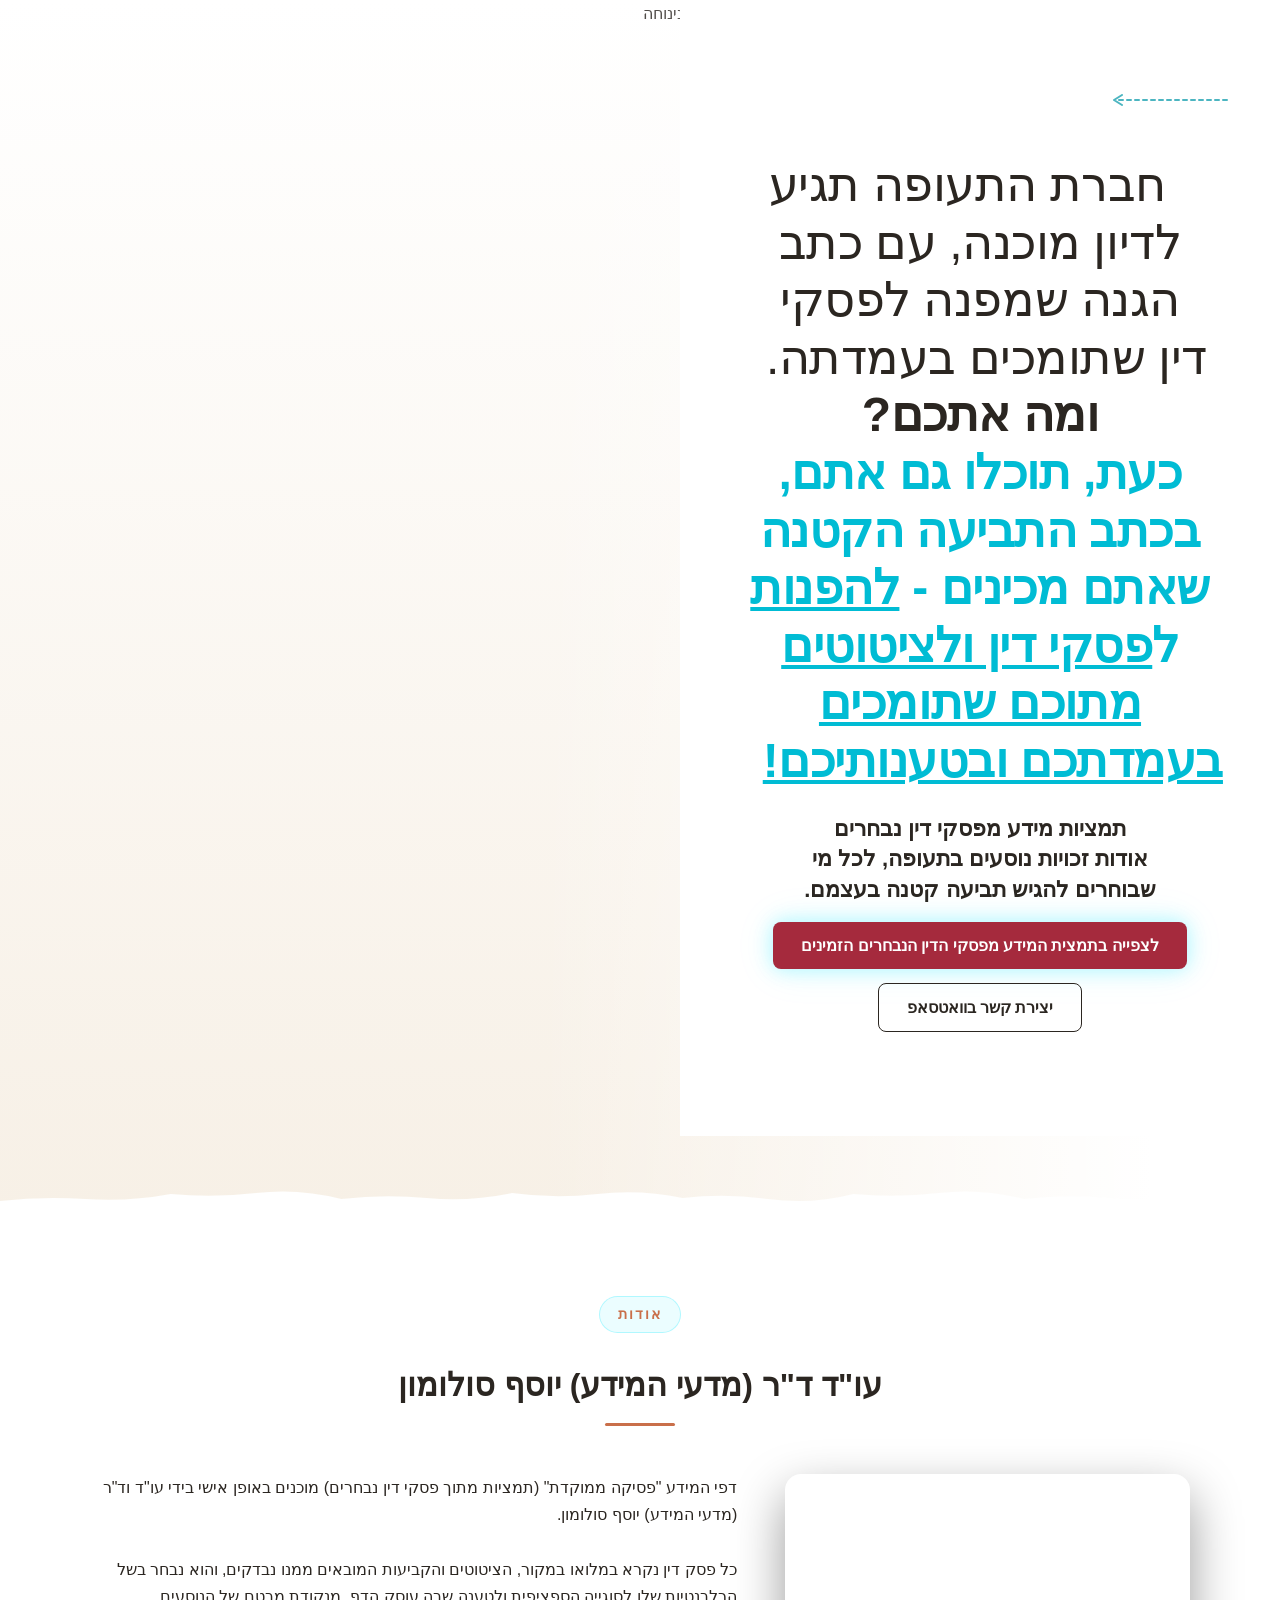
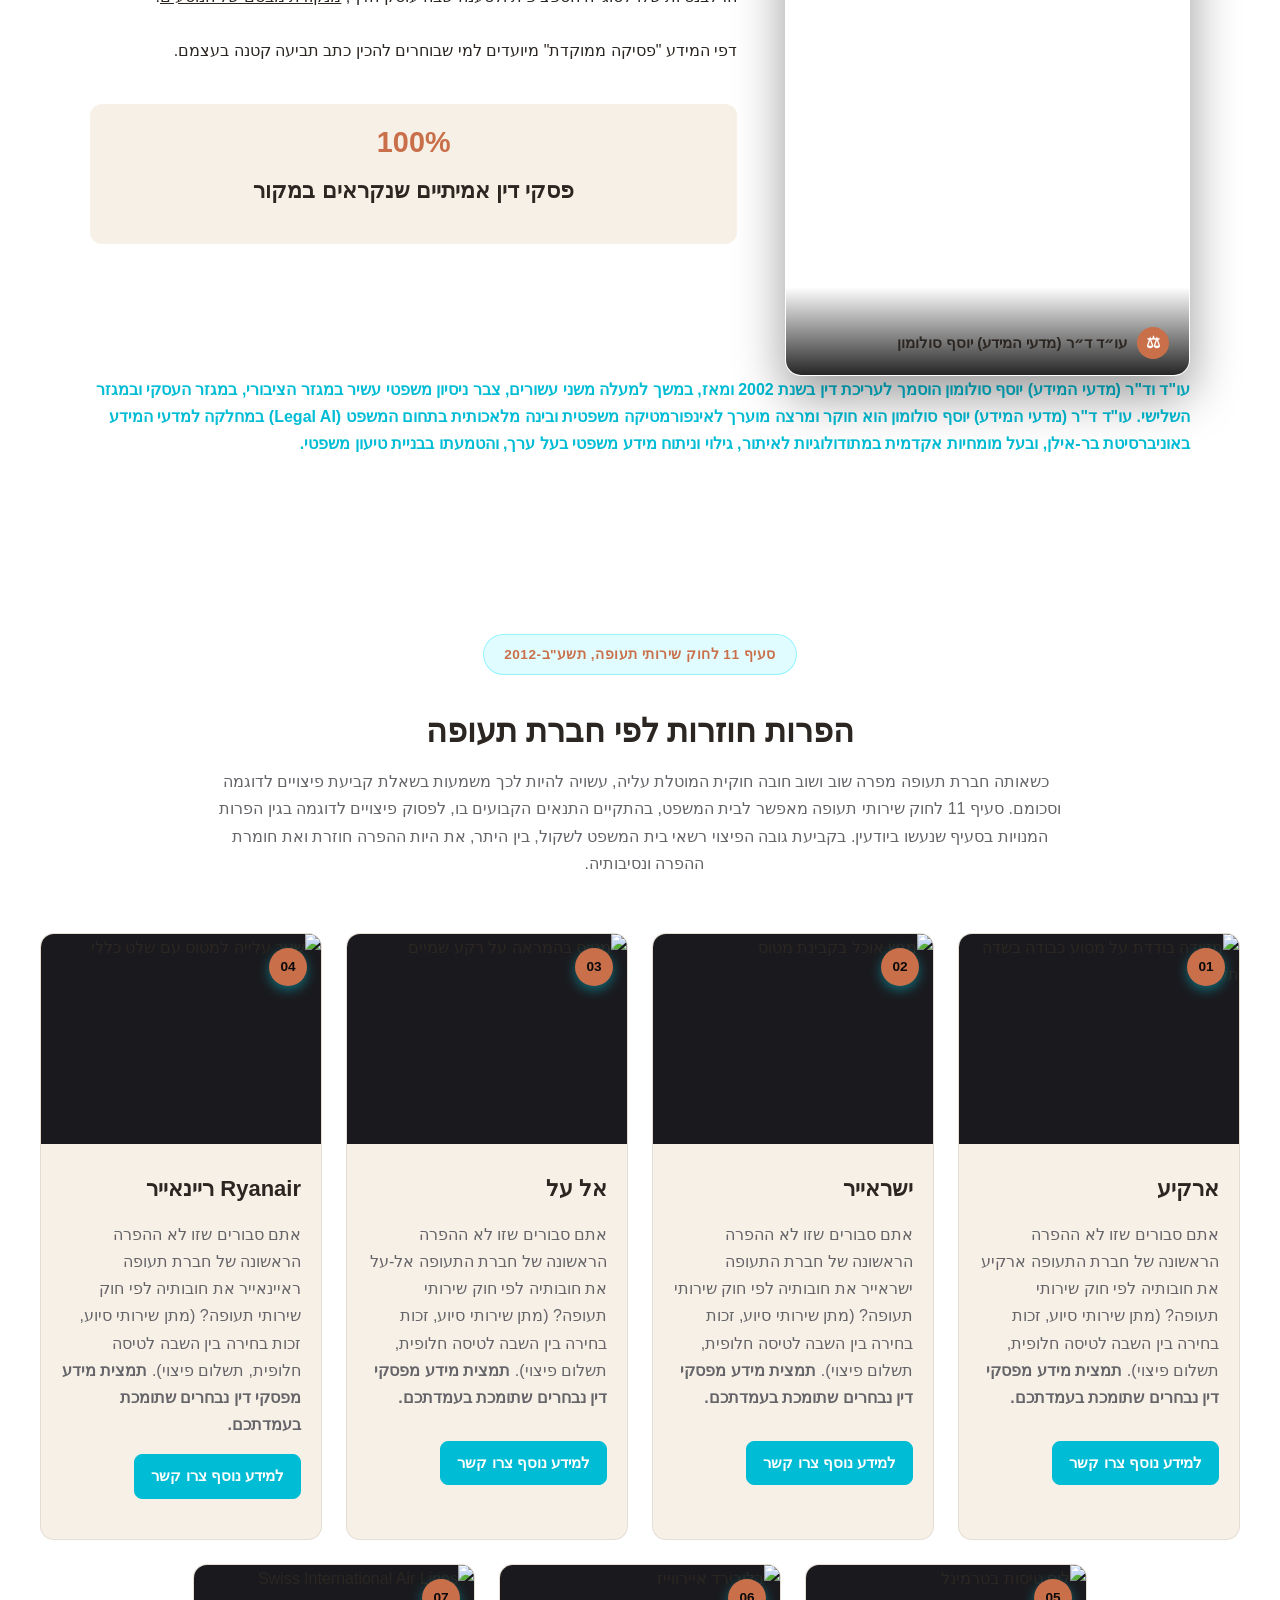
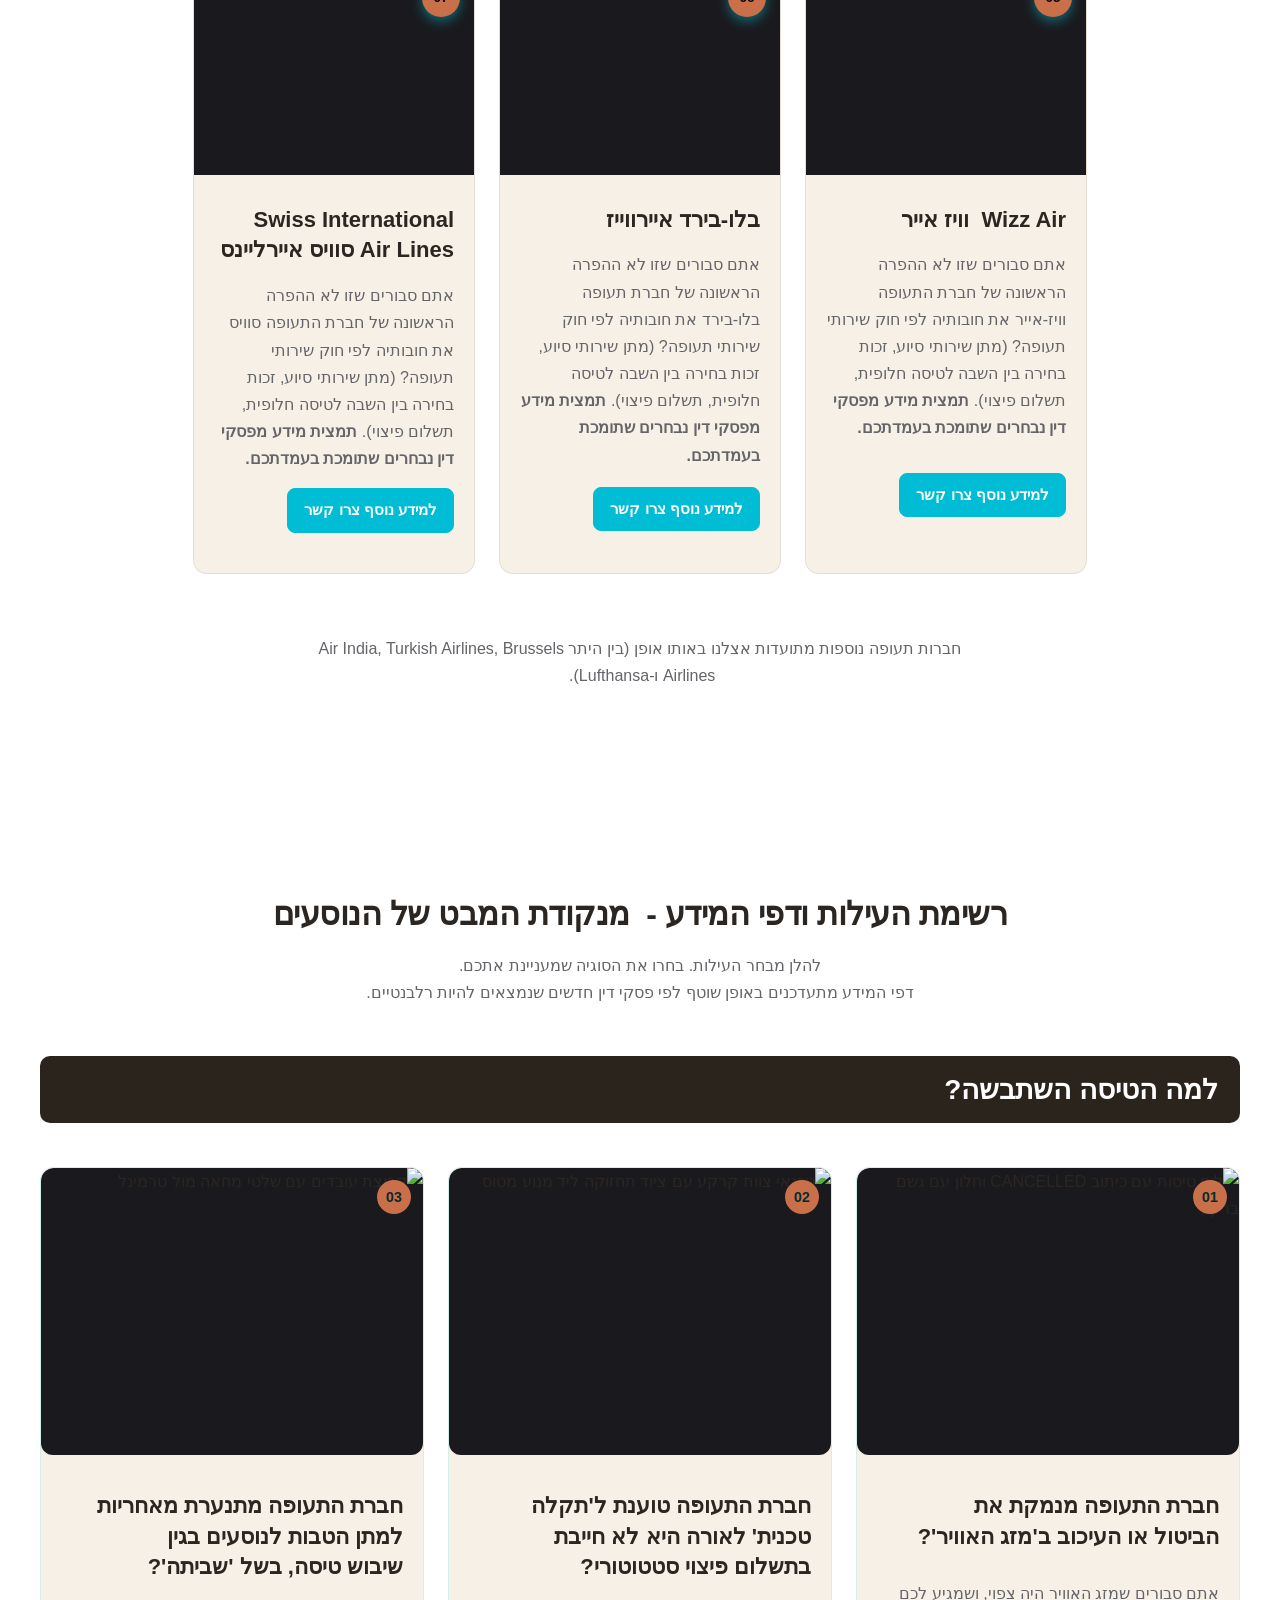
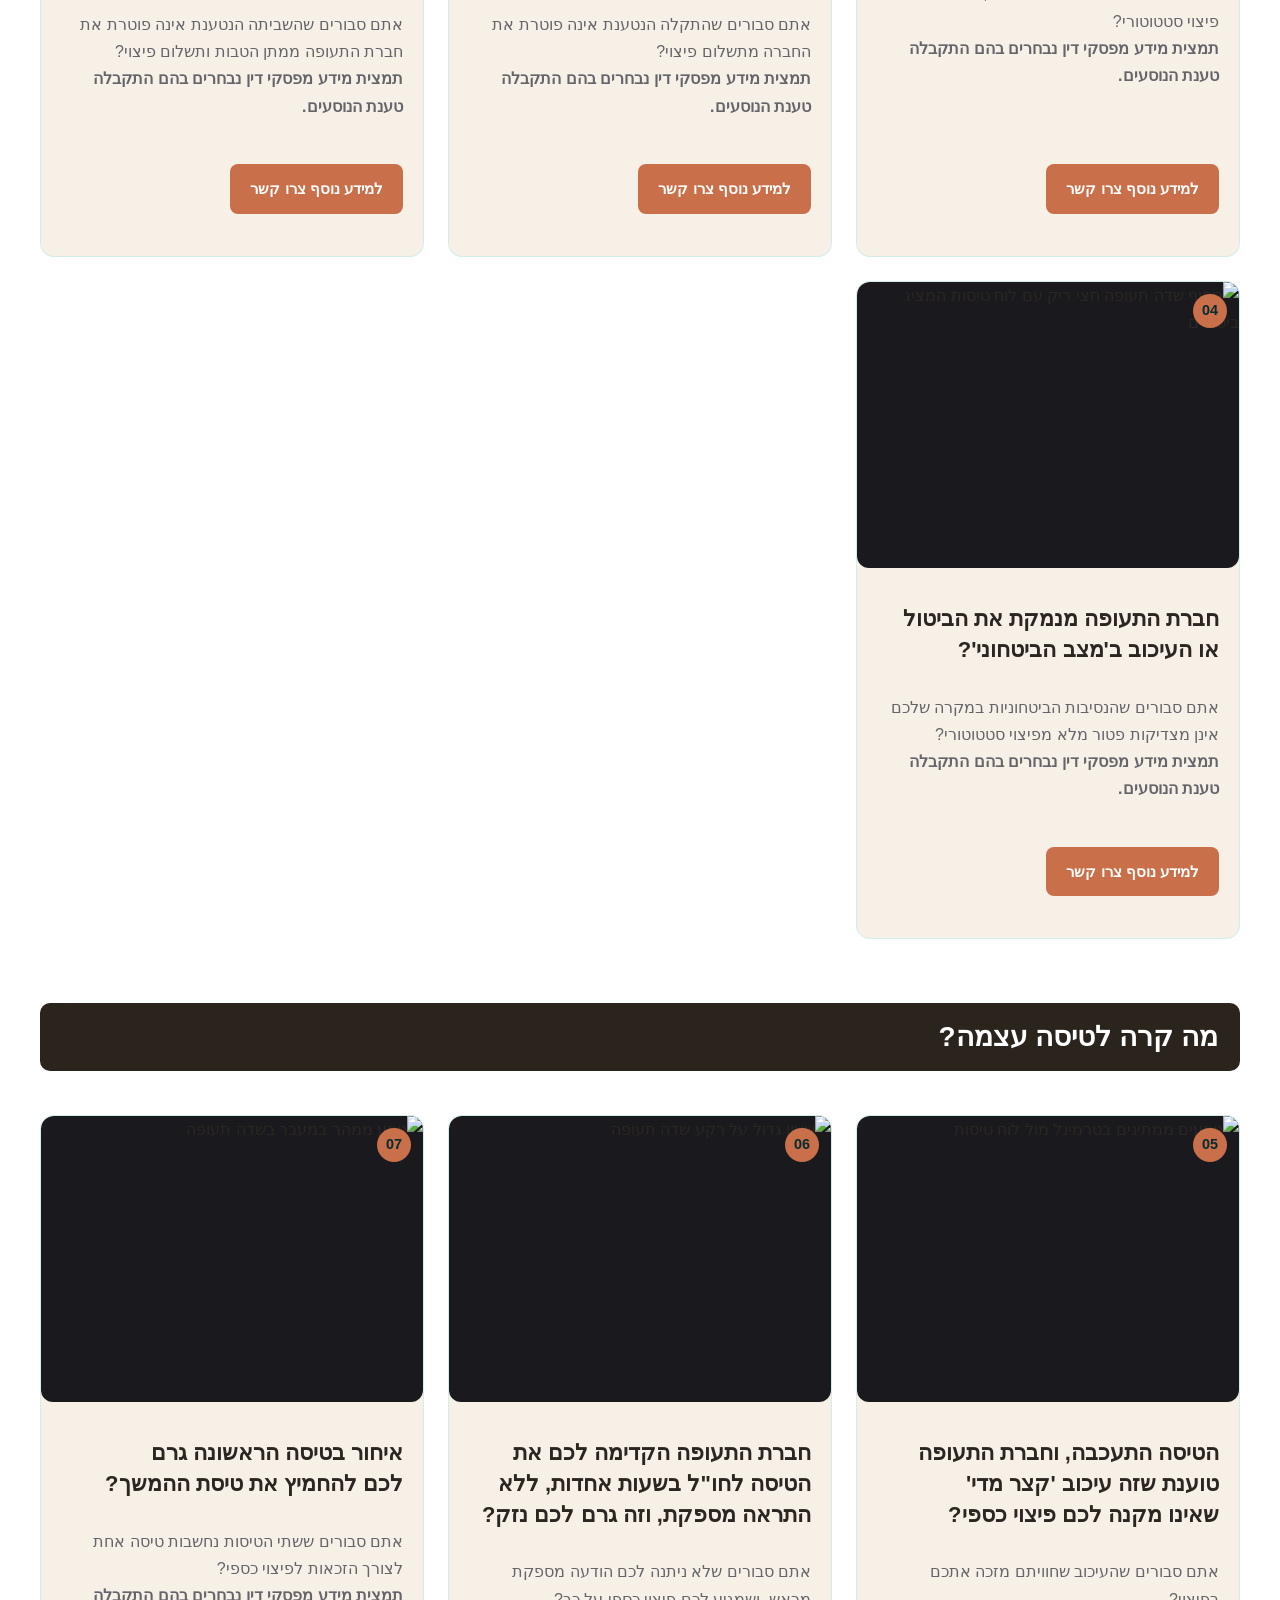
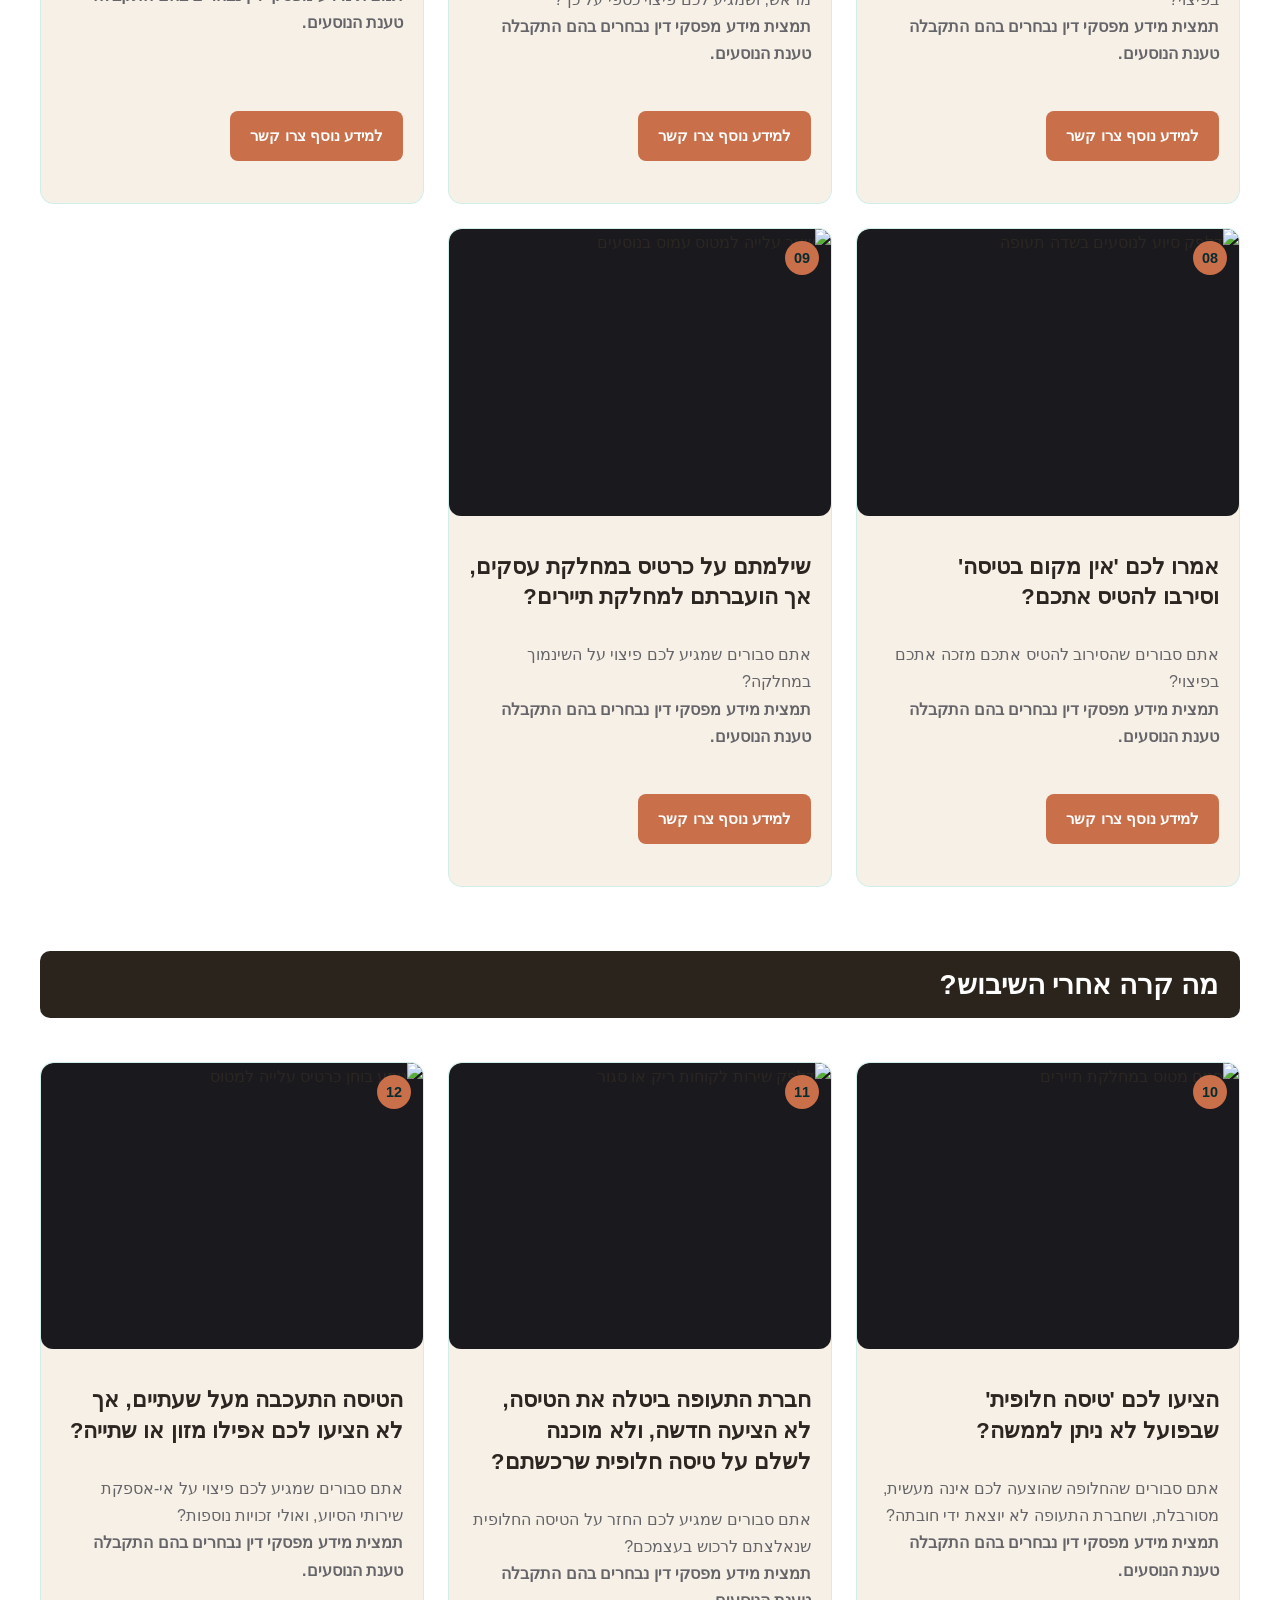
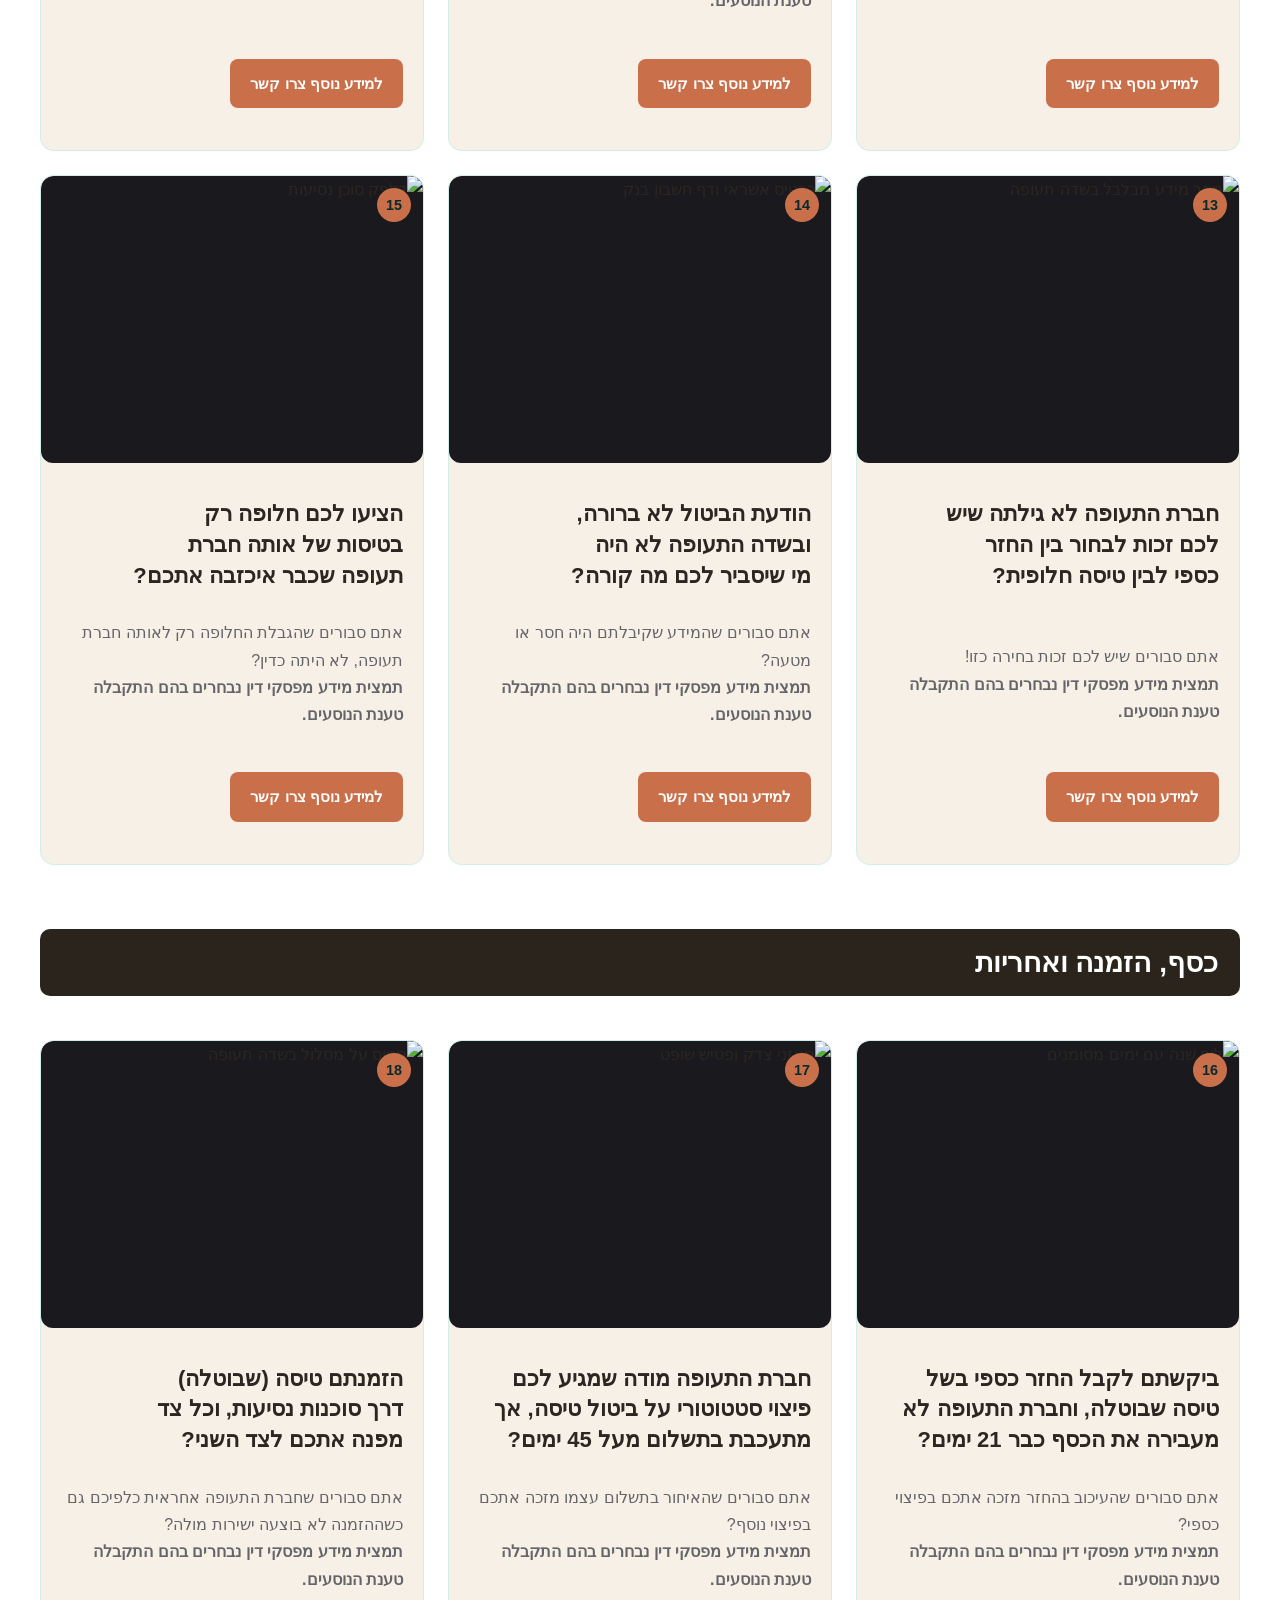
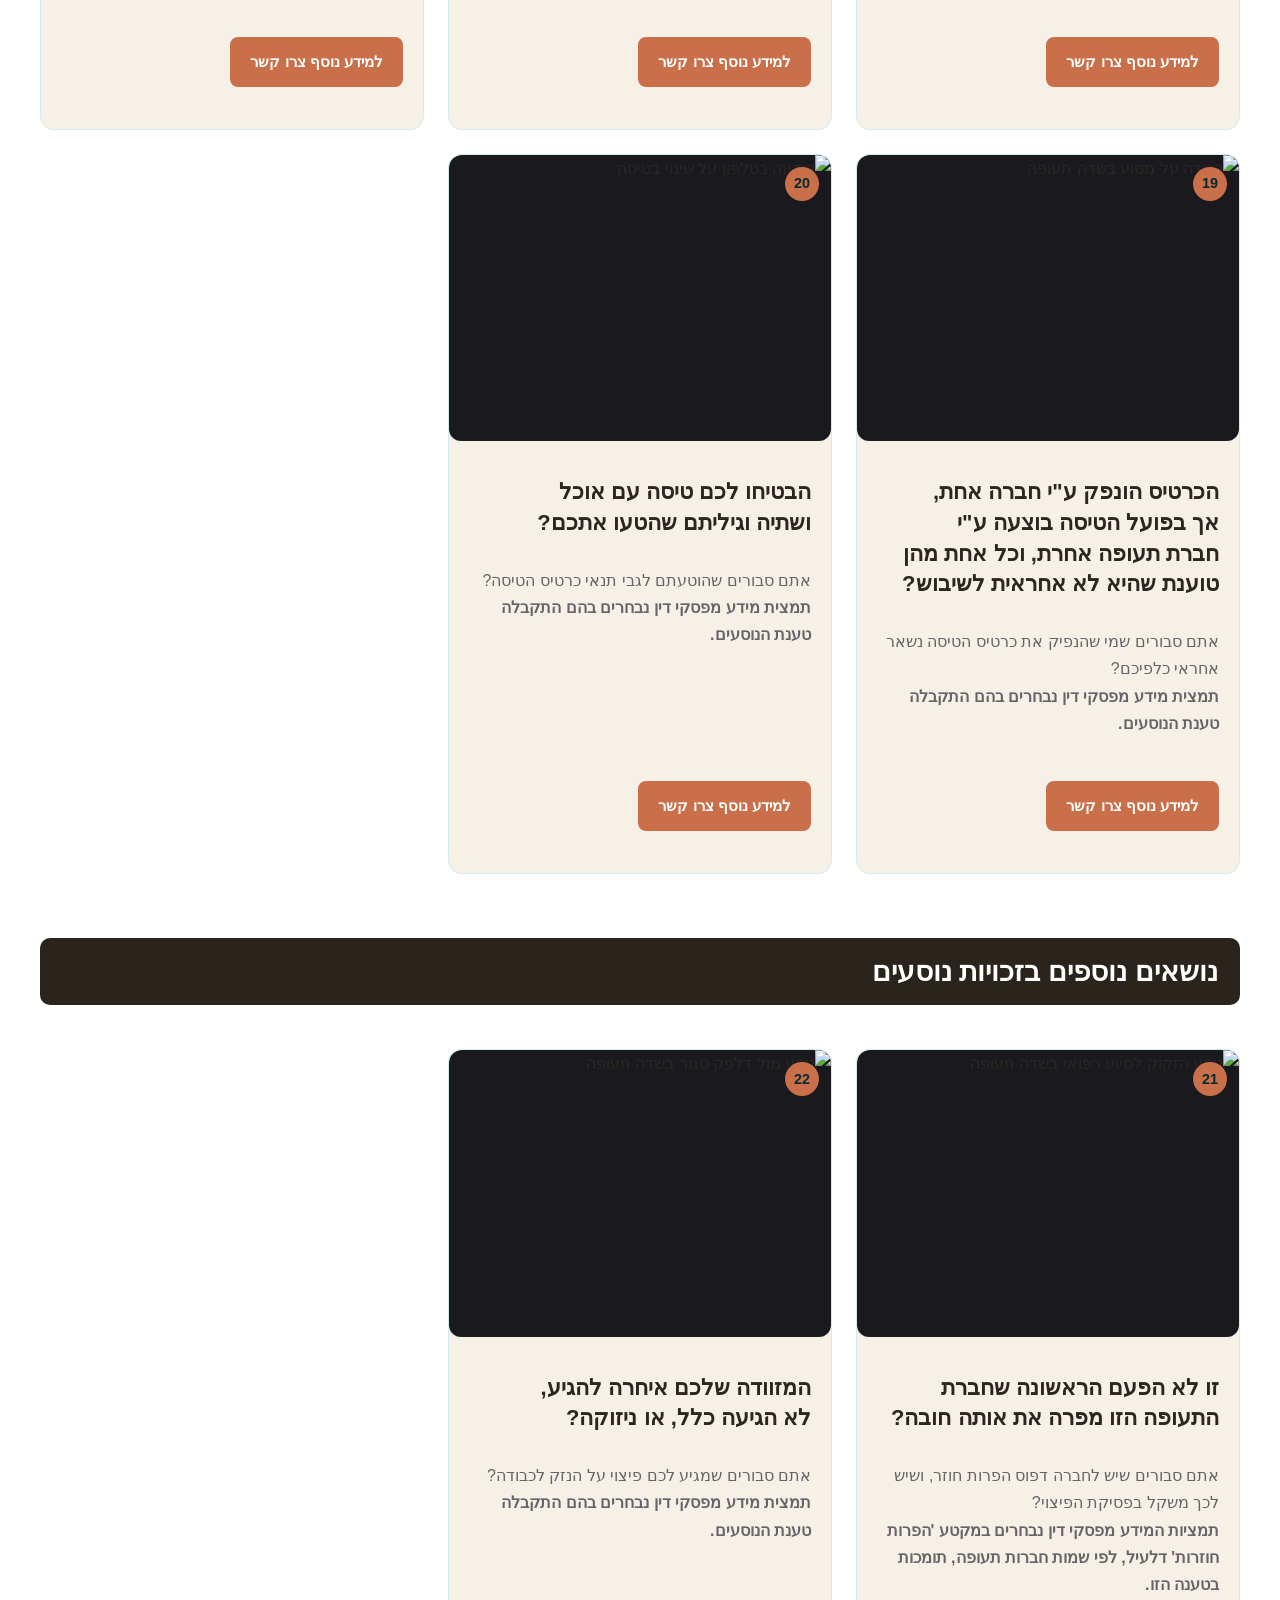
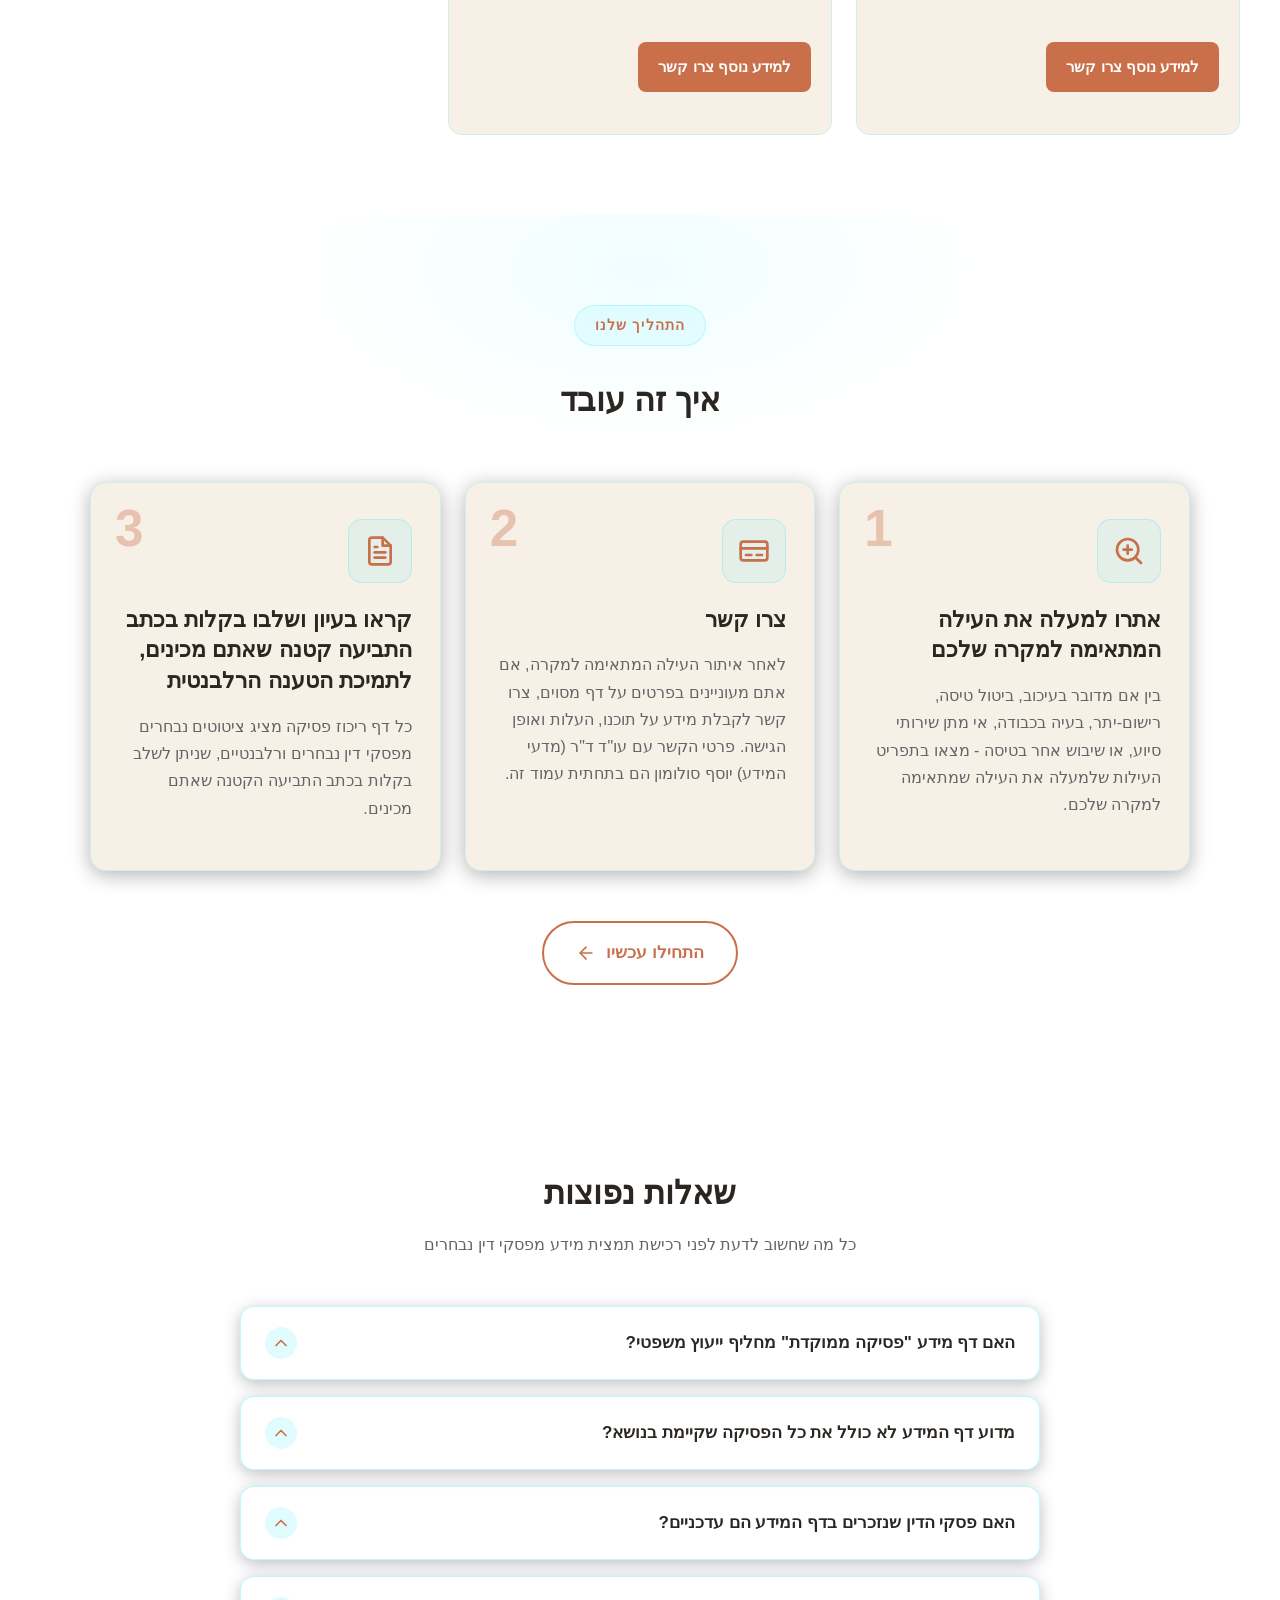
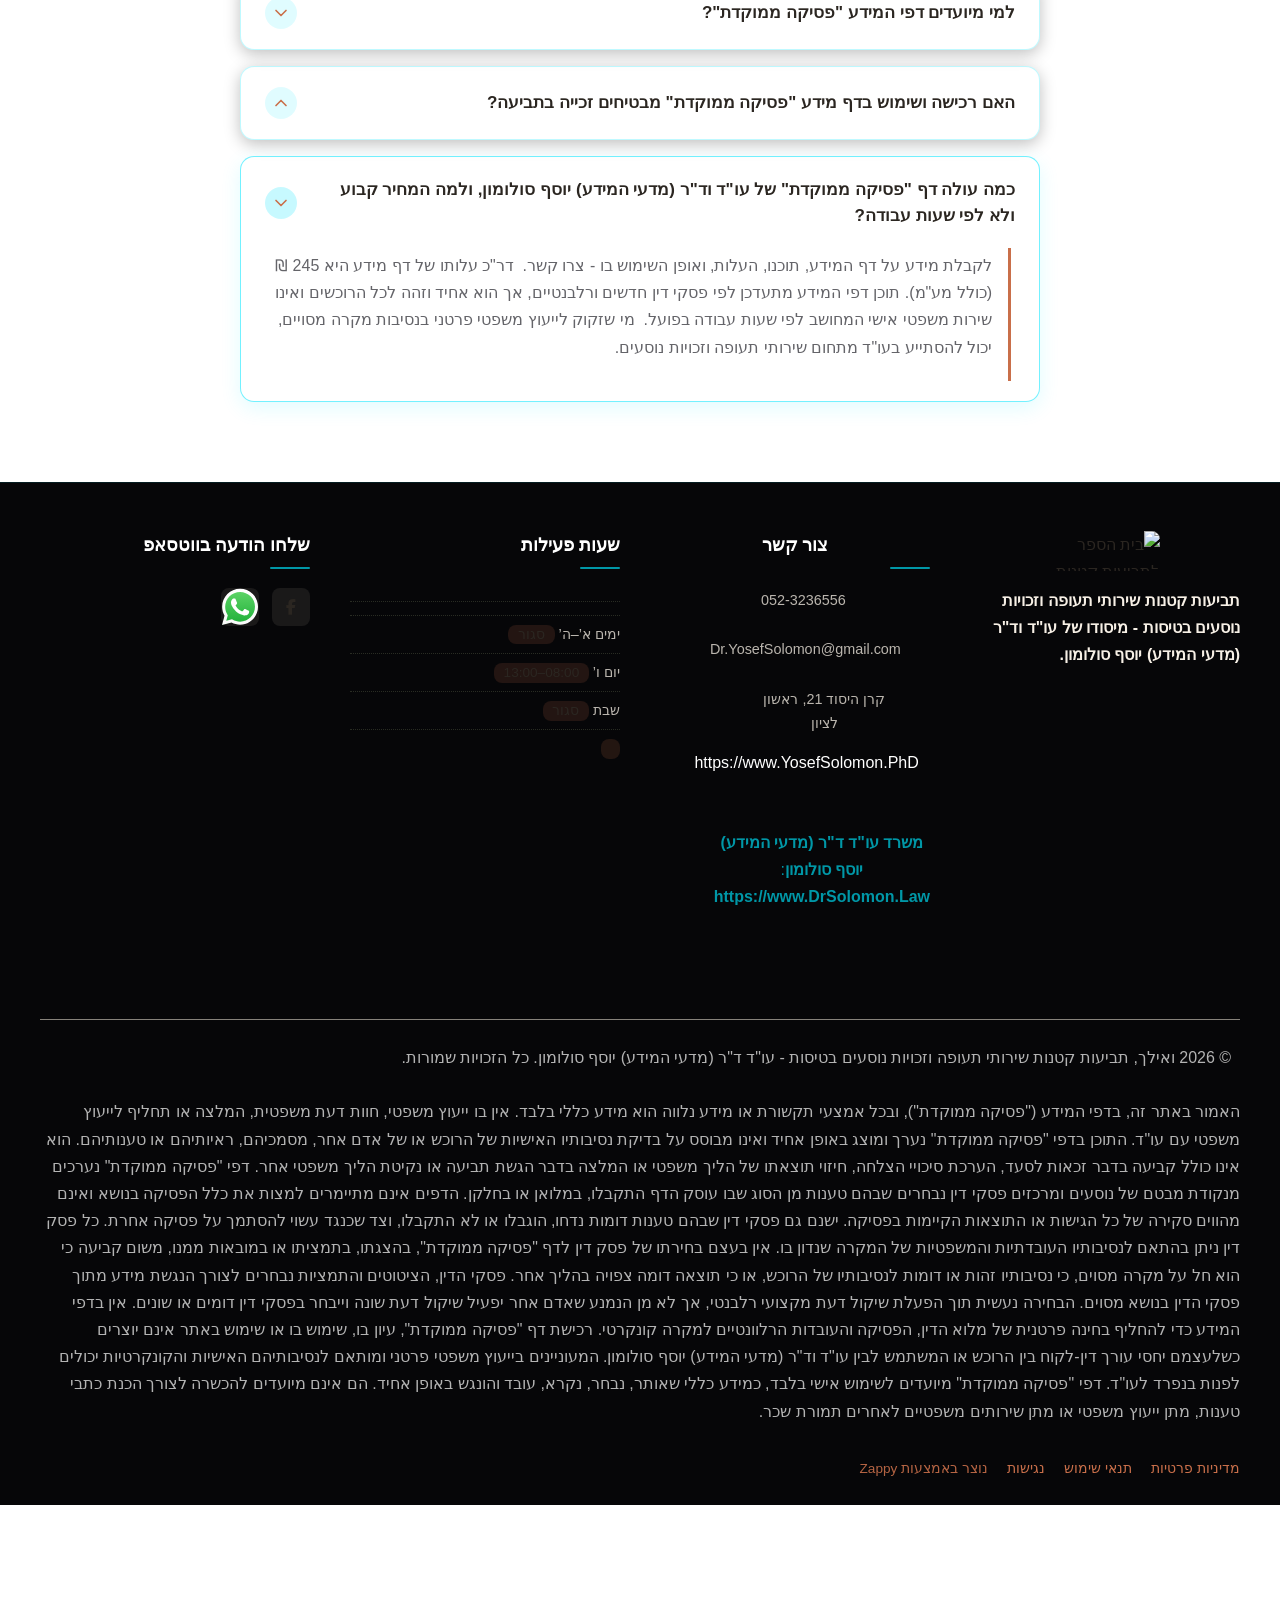
==== commit 42a74c40: "Background sync: Progressive GitHub Sync" ====
--- a/public/index.html
+++ b/public/index.html
@@ -3,7 +3,7 @@
     <meta name="viewport" content="width=device-width, initial-scale=1.0">
     <meta name="robots" content="index, follow">
     <title>תביעות קטנות זכויות נוסעים בטיסות | עו"ד ד"ר (מדעי המידע) יוסף סולומון</title>
-    <meta name="description" content="ייעוץ, דפי מידע פסקי-דין, והכנת תביעות קטנות עבור נוסעים בטיסות, בשל עיכוב, איחור או ביטול טיסה, רישום-יתר, החזר הוצאות בחו" ל="" ונזקים="" למזוודה,="" מול="" חברות="" תעופה="" ישראליות="" וזרות."="">
+    <meta name="description" content="ייעוץ, דפי מידע-פסיקה, והכנת תביעות קטנות עבור נוסעים בטיסות: עיכוב, איחור וביטול טיסה, רישום-יתר, החזר הוצאות בחו" ל="" ונזק="" למזוודה,="" מול="" חברות="" תעופה="" ישראליות="" וזרות"="">
     <meta name="keywords" content="תביעות קטנות, תביעה קטנה, עו" ד="" תביעות="" קטנות,="" הגשת="" קטנות="" אונליין,="" לימוד="" קטנות"="">
     
     <!-- Favicons -->
@@ -710,15 +710,23 @@
   }, true);
 })();
 </script>
-    <meta property="og:title" content="בית הספר לתביעות קטנות — תמציות מידע מפסקי דין נבחרים">
-    <meta property="og:description" content="תמציות מידע מפסקי דין נבחרים על זכויות נוסעים בתעופה לתמיכה בתביעה קטנה שאתם מגישים בעצמכם. בהכנת עו" ד="" ד"ר="" (מדעי="" המידע)="" יוסף="" סולומון."="">
+    <meta property="og:title" content="תביעות קטנות זכויות נוסעים בטיסות | עו" ד="" ד"ר="" (מדעי="" המידע)="" יוסף="" סולומון"="">
+    <meta property="og:description" content="ייעוץ, דפי מידע-פסיקה, והכנת תביעות קטנות עבור נוסעים בטיסות: עיכוב, איחור וביטול טיסה, רישום-יתר, החזר הוצאות בחו" ל="" ונזק="" למזוודה,="" מול="" חברות="" תעופה="" ישראליות="" וזרות"="">
     <meta property="og:image" content="https://www.yosefsolomon.phd/assets/business-general-service-upload-1783467007122-og.jpg">
     <meta name="twitter:card" content="summary_large_image">
-    <meta name="twitter:title" content="בית הספר לתביעות קטנות — תמציות מידע מפסקי דין נבחרים">
-    <meta name="twitter:description" content="תמציות מידע מפסקי דין נבחרים על זכויות נוסעים בתעופה לתמיכה בתביעה קטנה שאתם מגישים בעצמכם. בהכנת עו" ד="" ד"ר="" (מדעי="" המידע)="" יוסף="" סולומון."="">
+    <meta name="twitter:title" content="תביעות קטנות זכויות נוסעים בטיסות | עו" ד="" ד"ר="" (מדעי="" המידע)="" יוסף="" סולומון"="">
+    <meta name="twitter:description" content="ייעוץ, דפי מידע-פסיקה, והכנת תביעות קטנות עבור נוסעים בטיסות: עיכוב, איחור וביטול טיסה, רישום-יתר, החזר הוצאות בחו" ל="" ונזק="" למזוודה,="" מול="" חברות="" תעופה="" ישראליות="" וזרות"="">
     <meta name="twitter:image" content="https://www.yosefsolomon.phd/assets/business-general-service-upload-1783467007122-og.jpg">
     <script type="application/ld+json">{"@context":"https://schema.org","@graph":[{"@type":"LocalBusiness","@id":"https://www.yosefsolomon.phd#organization","name":"בית הספר לתביעות קטנות - עו\"ד ד\"ר (מדעי המידע) יוסף סולומון","url":"https://www.yosefsolomon.phd","description":"An online legal education school led by Attorney and Dr. (Information Science) Yosef Solomon, targeting a general audience with a focus on young adults. The school teaches selected legal rights, practical skills for locating legal information in legal databases (legislation and case law), and how to properly prepare and file small claims independently. The tone is accessible, empowering, and beginner-friendly, with real-life examples and simulations. Classes are held online on Fridays. The brand combines legal authority with approachability, aiming to demystify the legal system for everyday people.","address":{"@type":"PostalAddress","streetAddress":"קרן היסוד 21, ראשון לציון, 7528505"},"contactPoint":[{"@type":"ContactPoint","contactType":"customer service","email":"Dr.YosefSolomon@gmail.com","telephone":"0523236556"}]},{"@type":"WebSite","@id":"https://www.yosefsolomon.phd#website","url":"https://www.yosefsolomon.phd","name":"בית הספר לתביעות קטנות - עו\"ד ד\"ר (מדעי המידע) יוסף סולומון","publisher":{"@id":"https://www.yosefsolomon.phd#organization"}}]}</script>
-    <meta property="og:url" content="https://www.yosefsolomon.phd">
+    <link rel="canonical" href="https://YosefSolomon.PhD/">
+  
+  
+  
+  
+  
+  
+  
+  <meta property="og:url" content="https://www.yosefsolomon.phd">
     <meta property="og:type" content="website">
   <meta property="og:locale" content="he_IL">
   
@@ -2241,7 +2249,7 @@
       <!-- Contact Info -->
       <div class="footer-col footer-contact-col" style="text-align: center;">
         <h4 style="color: rgb(255, 255, 255) !important;">צור קשר</h4>
-        <pwa-container-wrapper style="display: flex !important; height: 0px !important;"></pwa-container-wrapper><pwa-container-wrapper style="display: flex !important; height: 0px !important;"></pwa-container-wrapper><pwa-container-wrapper style="display: flex !important; height: 0px !important;"><pwa-container class="pwa-container" data-uid="pwa_92E0B-2BFA2-FB700-597ED-CE" style="overflow: hidden; position: absolute; box-sizing: border-box; pointer-events: none; margin: 0px; padding: 0px; width: 182px; height: 379.075px; z-index: 1;"><pwa data-pwa-id="44cfde9f-fd79-4da1-b2c3-0bc42978d9aa" data-pwa-hint="Better phrase is possible" data-pwa-heavy="true" data-pwa-rule-id="BETTER_PHRASING_PWCE" data-pwa-help-id="BETTER_PHRASING_PWCE" data-pwa-report="grammarheavy" data-pwa-category="grammargrammar" data-pwa-suggestions="Dr. Yosef Solomon@gmail.com" data-testid="realtime-highlight" data-pwa-style-color="3" class="pwa-mark" style="position: absolute; top: 42.475px; left: -108.325px; width: 193.925px; height: 17.6px;"></pwa><pwa data-pwa-id="fd96c307-9617-4617-baf7-e4bf59512ff4" data-pwa-hint="Possible unnecessary colon" data-pwa-heavy="true" data-pwa-rule-id="UNNECESSARY_COLON_PWCE" data-pwa-help-id="UNNECESSARY_COLON_PWCE" data-pwa-report="grammarheavy" data-pwa-category="grammargrammar" data-pwa-suggestions="סולומון" data-pwa-help-article-id="1000021" data-testid="realtime-highlight" data-pwa-style-color="3" class="pwa-mark" style="position: absolute; top: 272.675px; left: 28.5125px; width: 48.1875px; height: 19.2px;"></pwa><pwa data-pwa-id="fd96c307-9617-4617-baf7-e4bf59512ff4" data-pwa-hint="Possible unnecessary colon" data-pwa-heavy="true" data-pwa-rule-id="UNNECESSARY_COLON_PWCE" data-pwa-help-id="UNNECESSARY_COLON_PWCE" data-pwa-report="grammarheavy" data-pwa-category="grammargrammar" data-pwa-suggestions="סולומון" data-pwa-help-article-id="1000021" data-testid="realtime-highlight" data-pwa-style-color="3" class="pwa-mark" style="position: absolute; top: 272.675px; left: 24.4125px; width: 4.10004px; height: 19.2px;"></pwa><pwa style="position: absolute; top: 99999px; left: 999999px; width: 1px; height: 1px;"></pwa></pwa-container><pwa-container style="overflow: hidden; position: absolute; box-sizing: border-box; pointer-events: none; margin: 0px; padding: 0px; width: 182px; height: 379.075px; z-index: 1;"></pwa-container></pwa-container-wrapper><pwa-container-wrapper style="display: flex !important; height: 0px !important;"><pwa-container class="pwa-container" data-uid="pwa_C0C62-A777E-6C51B-DB37D-42" style="overflow: hidden; position: absolute; box-sizing: border-box; pointer-events: none; z-index: 1; top: 13268px; left: 915px; margin: 0px; padding: 0px; width: 182px; height: 379.075px;"><pwa style="position: absolute; top: 99999px; left: 999999px; width: 1px; height: 1px;"></pwa></pwa-container><pwa-container style="overflow: hidden; position: absolute; box-sizing: border-box; pointer-events: none; z-index: 1; top: 13268px; left: 915px; margin: 0px; padding: 0px; width: 182px; height: 379.075px;"></pwa-container></pwa-container-wrapper><pwa-container-wrapper style="display: flex !important; height: 0px !important;"></pwa-container-wrapper><pwa-container-wrapper style="display: flex !important; height: 0px !important;"></pwa-container-wrapper><pwa-container-wrapper style="display: flex !important; height: 0px !important;"></pwa-container-wrapper><pwa-container-wrapper style="display: flex !important; height: 0px !important;"></pwa-container-wrapper><ul class="footer-contact" style="box-sizing: border-box; max-width: 182px; width: auto;" data-zappy-text-width="custom"><li> <span class="contact-icon"></span> <span class="contact-text"><a href="tel:0523236556" target="_blank" rel="noopener noreferrer"><span>&nbsp;052-3236556</span></a><br><br><a href="/cdn-cgi/l/email-protection">Dr.YosefSolomon@gmail.com</a></span> </li><li><pwa-container-wrapper style="display: flex !important; height: 0px !important;"><pwa-container class="pwa-container" data-uid="pwa_07AEF-F0AE3-B6328-C7EB5-F6" style="overflow: hidden; position: absolute; box-sizing: border-box; pointer-events: none; margin: 0px; padding: 0px; width: 223.023px; height: 41.9432px; top: 13309px; left: 758px; z-index: 1;"><pwa data-pwa-id="c5c884f2-4fbb-4479-ace0-90ea2d7303e0" data-pwa-hint="Better phrase is possible" data-pwa-heavy="true" data-pwa-rule-id="BETTER_PHRASING_PWCE" data-pwa-help-id="BETTER_PHRASING_PWCE" data-pwa-report="grammarheavy" data-pwa-category="grammargrammar" data-pwa-suggestions="Dr. Yosef Solomon@gmail.com" data-testid="realtime-highlight" data-pwa-style-color="3" class="pwa-mark" style="position: absolute; top: 2.90909px; left: 0px; width: 193.83px; height: 17.4545px;"></pwa><pwa style="position: absolute; top: 99999px; left: 999999px; width: 1px; height: 1px;"></pwa></pwa-container><pwa-container style="overflow: hidden; position: absolute; box-sizing: border-box; pointer-events: none; margin: 0px; padding: 0px; width: 223.023px; height: 41.9432px; top: 13309px; left: 758px; z-index: 1;"></pwa-container></pwa-container-wrapper><pwa-container-wrapper style="display: flex !important; height: 0px !important;"><pwa-container class="pwa-container" data-uid="pwa_DB2B7-8959B-29AB2-1EB56-FA" style="overflow: hidden; position: absolute; box-sizing: border-box; pointer-events: none; z-index: 1; top: 13309px; left: 758px; margin: 0px; padding: 0px; width: 223.023px; height: 41.9432px;"><pwa style="position: absolute; top: 99999px; left: 999999px; width: 1px; height: 1px;"></pwa></pwa-container><pwa-container style="overflow: hidden; position: absolute; box-sizing: border-box; pointer-events: none; z-index: 1; top: 13309px; left: 758px; margin: 0px; padding: 0px; width: 223.023px; height: 41.9432px;"></pwa-container></pwa-container-wrapper><pwa-container-wrapper style="display: flex !important; height: 0px !important;"><pwa-container class="pwa-container" data-uid="pwa_25A52-D4C91-48CA5-53947-95" style="overflow: hidden; position: absolute; box-sizing: border-box; pointer-events: none; margin: 0px; padding: 0px; width: 56.375px; height: 41.875px; top: 13308px; left: 996px; z-index: 1;"><pwa style="position: absolute; top: 99999px; left: 999999px; width: 1px; height: 1px;"></pwa></pwa-container><pwa-container style="overflow: hidden; position: absolute; box-sizing: border-box; pointer-events: none; margin: 0px; padding: 0px; width: 56.375px; height: 41.875px; top: 13308px; left: 996px; z-index: 1;"></pwa-container></pwa-container-wrapper><pwa-container-wrapper style="display: flex !important; height: 0px !important;"><pwa-container class="pwa-container" data-uid="pwa_294DF-F90C0-68EF1-1A019-F8" style="overflow: hidden; position: absolute; box-sizing: border-box; pointer-events: none; z-index: 1; top: 13308px; left: 996px; margin: 0px; padding: 0px; width: 56.375px; height: 41.875px;"><pwa style="position: absolute; top: 99999px; left: 999999px; width: 1px; height: 1px;"></pwa></pwa-container><pwa-container style="overflow: hidden; position: absolute; box-sizing: border-box; pointer-events: none; z-index: 1; top: 13308px; left: 996px; margin: 0px; padding: 0px; width: 56.375px; height: 41.875px;"></pwa-container></pwa-container-wrapper><pwa-container-wrapper style="display: flex !important; height: 0px !important;"></pwa-container-wrapper><pwa-container-wrapper style="display: flex !important; height: 0px !important;"></pwa-container-wrapper><pwa-container-wrapper style="display: flex !important; height: 0px !important;"><pwa-container class="pwa-container" data-uid="pwa_02C76-AD926-C26AE-A70C5-B2" style="overflow: hidden; position: absolute; box-sizing: border-box; pointer-events: none; margin: 0px; padding: 0px; width: 223.125px; height: 41.875px; top: 13308px; left: 964px; z-index: 1;"><pwa data-pwa-id="526f8061-da4e-4010-84f8-aaa3f5cccc69" data-pwa-hint="Better phrase is possible" data-pwa-heavy="true" data-pwa-rule-id="BETTER_PHRASING_PWCE" data-pwa-help-id="BETTER_PHRASING_PWCE" data-pwa-report="grammarheavy" data-pwa-category="grammargrammar" data-pwa-suggestions="Dr. Yosef Solomon@gmail.com" data-testid="realtime-highlight" data-pwa-style-color="3" class="pwa-mark" style="position: absolute; top: 3.19998px; left: 0px; width: 193.925px; height: 17.6px;"></pwa><pwa style="position: absolute; top: 99999px; left: 999999px; width: 1px; height: 1px;"></pwa></pwa-container><pwa-container style="overflow: hidden; position: absolute; box-sizing: border-box; pointer-events: none; margin: 0px; padding: 0px; width: 223.125px; height: 41.875px; top: 13308px; left: 964px; z-index: 1;"></pwa-container></pwa-container-wrapper><pwa-container-wrapper style="display: flex !important; height: 0px !important;"><pwa-container class="pwa-container" data-uid="pwa_2A5D0-311FC-819EC-67D48-EA" style="overflow: hidden; position: absolute; box-sizing: border-box; pointer-events: none; z-index: 1; top: 13308px; left: 964px; margin: 0px; padding: 0px; width: 223.125px; height: 41.875px;"><pwa style="position: absolute; top: 99999px; left: 999999px; width: 1px; height: 1px;"></pwa></pwa-container><pwa-container style="overflow: hidden; position: absolute; box-sizing: border-box; pointer-events: none; z-index: 1; top: 13308px; left: 964px; margin: 0px; padding: 0px; width: 223.125px; height: 41.875px;"></pwa-container></pwa-container-wrapper><pwa-container-wrapper style="display: flex !important; height: 0px !important;"></pwa-container-wrapper><pwa-container-wrapper style="display: flex !important; height: 0px !important;"></pwa-container-wrapper><pwa-container-wrapper style="display: flex !important; height: 0px !important;"><pwa-container class="pwa-container" data-uid="pwa_241FA-CA455-B642E-49220-59" style="overflow: hidden; position: absolute; box-sizing: border-box; pointer-events: none; margin: 0px; padding: 0px; width: 0px; height: 24.475px; top: 13355px; left: 1143px; z-index: 1;"><pwa style="position: absolute; top: 99999px; left: 999999px; width: 1px; height: 1px;"></pwa></pwa-container><pwa-container style="overflow: hidden; position: absolute; box-sizing: border-box; pointer-events: none; margin: 0px; padding: 0px; width: 0px; height: 24.475px; top: 13355px; left: 1143px; z-index: 1;"></pwa-container></pwa-container-wrapper><pwa-container-wrapper style="display: flex !important; height: 0px !important;"><pwa-container class="pwa-container" data-uid="pwa_770F4-62219-D4E66-0DB6C-66" style="overflow: hidden; position: absolute; box-sizing: border-box; pointer-events: none; z-index: 1; top: 13355px; left: 1143px; margin: 0px; padding: 0px; width: 0px; height: 24.475px;"><pwa style="position: absolute; top: 99999px; left: 999999px; width: 1px; height: 1px;"></pwa></pwa-container><pwa-container style="overflow: hidden; position: absolute; box-sizing: border-box; pointer-events: none; z-index: 1; top: 13355px; left: 1143px; margin: 0px; padding: 0px; width: 0px; height: 24.475px;"></pwa-container></pwa-container-wrapper><a href="mailto:Dr.YosefSolomon@gmail.com" style="color: rgb(45, 90, 59); text-decoration: underline; cursor: pointer;" target="_blank" rel="noopener noreferrer" pwa2-uuid="EDITOR-A05-91C-81F0E-0B0" pwa-fake-editor=""></a></li><li><a href="https://www.google.com/maps/search/?api=1&amp;query=%D7%A7%D7%A8%D7%9F%20%D7%94%D7%99%D7%A1%D7%95%D7%93%2021%2C%20%D7%A8%D7%90%D7%A9%D7%95%D7%9F%20%D7%9C%D7%A6%D7%99%D7%95%D7%9F%2C%207528505" target="_blank" rel="noopener noreferrer" style="display: flex; align-items: flex-start; gap: inherit;"><span class="contact-icon"></span> <span class="contact-text">קרן היסוד 21, ראשון לציון</span></a></li><li><div class="zappy-inserted-element" id="zappy-element-1783845087408-fpxgx81ro" data-element-id="zappy-element-1783845087408-fpxgx81ro" data-grid-item-index="0"><svg xmlns="http://www.w3.org/2000/svg" aria-hidden="true" role="img" width="24" height="24" viewBox="0 0 16 16" class="iconify iconify--icomoon-free" data-element-id="icon-1783845214481-2sj8qu8g7" data-element-type="icon" data-icon-type="iconify" style="cursor: pointer;"><path fill="currentColor" d="M11.5 0h-7C3.675 0 3 .675 3 1.5v13c0 .825.675 1.5 1.5 1.5h7c.825 0 1.5-.675 1.5-1.5v-13c0-.825-.675-1.5-1.5-1.5M6 .75h4v.5H6zM8 15a1 1 0 1 1 0-2a1 1 0 0 1 0 2m4-3H4V2h8z"></path></svg></div><div class="zappy-inserted-element" id="zappy-element-1783845061032-4gfe1vxx8" data-element-id="zappy-element-1783845061032-4gfe1vxx8" data-grid-item-index="1"><pwa-container-wrapper style="display: flex !important; height: 0px !important;"></pwa-container-wrapper><pwa-container-wrapper style="display: flex !important; height: 0px !important;"></pwa-container-wrapper><p data-element-id="zappy-element-1783845061032-4gfe1vxx8" id="zappy-element-1783845061032-4gfe1vxx8" style="color: rgb(255, 255, 255) !important;">https://YosefSolomon.PhD</p></div></li><li><span class="contact-text"><div class="zappy-horizontal-grid grid zappy-preserve-css-grid" id="zappy-horizontal-grid-1783538008614-7i2lmn" style=" align-items: stretch !important;"><svg xmlns="http://www.w3.org/2000/svg" aria-hidden="true" role="img" width="24" height="24" viewBox="0 0 24 24" class="iconify iconify--material-symbols" data-element-id="icon-1783538195625-mm4pjfwc0" data-element-type="icon" data-icon-type="iconify" style="cursor: pointer;"><path fill="currentColor" d="...truncated..."></path></svg><pwa-container-wrapper style="display: flex !important; height: 0px !important;"></pwa-container-wrapper><pwa-container-wrapper style="display: flex !important; height: 0px !important;"></pwa-container-wrapper><pwa-container-wrapper style="display: flex !important; height: 0px !important;"></pwa-container-wrapper><pwa-container-wrapper style="display: flex !important; height: 0px !important;"></pwa-container-wrapper><pwa-container-wrapper style="display: flex !important; height: 0px !important;"></pwa-container-wrapper><pwa-container-wrapper style="display: flex !important; height: 0px !important;"></pwa-container-wrapper><p data-grid-item-index="1"><span data-grid-item-index="1"><a href="https://www.DrSolomon.Law/" target="_blank" rel="noopener noreferrer"><b></b></a></span><span style="color: #0097a7 !important"><span data-grid-item-index="1"><a href="https://www.DrSolomon.Law/" target="_blank" rel="noopener noreferrer"><b><span style="color: #0097a7 !important">משרד עו"ד ד"ר (מדעי המידע) יוסף סולומון</span></b></a>:<br></span><b>https://www.DrSolomon.Law</b><br></span><br></p></div></span></li><li><pwa-container-wrapper style="display: flex !important; height: 0px !important;"></pwa-container-wrapper><pwa-container-wrapper style="display: flex !important; height: 0px !important;"></pwa-container-wrapper><a href="mailto:Dr.YosefSolomon@gmail.com" target="_blank" rel="noopener noreferrer"></a></li></ul>
+        <pwa-container-wrapper style="display: flex !important; height: 0px !important;"></pwa-container-wrapper><pwa-container-wrapper style="display: flex !important; height: 0px !important;"></pwa-container-wrapper><pwa-container-wrapper style="display: flex !important; height: 0px !important;"><pwa-container class="pwa-container" data-uid="pwa_92E0B-2BFA2-FB700-597ED-CE" style="overflow: hidden; position: absolute; box-sizing: border-box; pointer-events: none; margin: 0px; padding: 0px; width: 182px; height: 379.075px; z-index: 1;"><pwa data-pwa-id="44cfde9f-fd79-4da1-b2c3-0bc42978d9aa" data-pwa-hint="Better phrase is possible" data-pwa-heavy="true" data-pwa-rule-id="BETTER_PHRASING_PWCE" data-pwa-help-id="BETTER_PHRASING_PWCE" data-pwa-report="grammarheavy" data-pwa-category="grammargrammar" data-pwa-suggestions="Dr. Yosef Solomon@gmail.com" data-testid="realtime-highlight" data-pwa-style-color="3" class="pwa-mark" style="position: absolute; top: 42.475px; left: -108.325px; width: 193.925px; height: 17.6px;"></pwa><pwa data-pwa-id="fd96c307-9617-4617-baf7-e4bf59512ff4" data-pwa-hint="Possible unnecessary colon" data-pwa-heavy="true" data-pwa-rule-id="UNNECESSARY_COLON_PWCE" data-pwa-help-id="UNNECESSARY_COLON_PWCE" data-pwa-report="grammarheavy" data-pwa-category="grammargrammar" data-pwa-suggestions="סולומון" data-pwa-help-article-id="1000021" data-testid="realtime-highlight" data-pwa-style-color="3" class="pwa-mark" style="position: absolute; top: 272.675px; left: 28.5125px; width: 48.1875px; height: 19.2px;"></pwa><pwa data-pwa-id="fd96c307-9617-4617-baf7-e4bf59512ff4" data-pwa-hint="Possible unnecessary colon" data-pwa-heavy="true" data-pwa-rule-id="UNNECESSARY_COLON_PWCE" data-pwa-help-id="UNNECESSARY_COLON_PWCE" data-pwa-report="grammarheavy" data-pwa-category="grammargrammar" data-pwa-suggestions="סולומון" data-pwa-help-article-id="1000021" data-testid="realtime-highlight" data-pwa-style-color="3" class="pwa-mark" style="position: absolute; top: 272.675px; left: 24.4125px; width: 4.10004px; height: 19.2px;"></pwa><pwa style="position: absolute; top: 99999px; left: 999999px; width: 1px; height: 1px;"></pwa></pwa-container><pwa-container style="overflow: hidden; position: absolute; box-sizing: border-box; pointer-events: none; margin: 0px; padding: 0px; width: 182px; height: 379.075px; z-index: 1;"></pwa-container></pwa-container-wrapper><pwa-container-wrapper style="display: flex !important; height: 0px !important;"><pwa-container class="pwa-container" data-uid="pwa_C0C62-A777E-6C51B-DB37D-42" style="overflow: hidden; position: absolute; box-sizing: border-box; pointer-events: none; z-index: 1; top: 13268px; left: 915px; margin: 0px; padding: 0px; width: 182px; height: 379.075px;"><pwa style="position: absolute; top: 99999px; left: 999999px; width: 1px; height: 1px;"></pwa></pwa-container><pwa-container style="overflow: hidden; position: absolute; box-sizing: border-box; pointer-events: none; z-index: 1; top: 13268px; left: 915px; margin: 0px; padding: 0px; width: 182px; height: 379.075px;"></pwa-container></pwa-container-wrapper><pwa-container-wrapper style="display: flex !important; height: 0px !important;"></pwa-container-wrapper><pwa-container-wrapper style="display: flex !important; height: 0px !important;"></pwa-container-wrapper><pwa-container-wrapper style="display: flex !important; height: 0px !important;"></pwa-container-wrapper><pwa-container-wrapper style="display: flex !important; height: 0px !important;"></pwa-container-wrapper><ul class="footer-contact" style="box-sizing: border-box; max-width: 182px; width: auto;" data-zappy-text-width="custom"><li> <span class="contact-icon"></span> <span class="contact-text"><a href="tel:0523236556" target="_blank" rel="noopener noreferrer"><span>&nbsp;052-3236556</span></a><br><br><a href="/cdn-cgi/l/email-protection">Dr.YosefSolomon@gmail.com</a></span> </li><li><pwa-container-wrapper style="display: flex !important; height: 0px !important;"><pwa-container class="pwa-container" data-uid="pwa_07AEF-F0AE3-B6328-C7EB5-F6" style="overflow: hidden; position: absolute; box-sizing: border-box; pointer-events: none; margin: 0px; padding: 0px; width: 223.023px; height: 41.9432px; top: 13309px; left: 758px; z-index: 1;"><pwa data-pwa-id="c5c884f2-4fbb-4479-ace0-90ea2d7303e0" data-pwa-hint="Better phrase is possible" data-pwa-heavy="true" data-pwa-rule-id="BETTER_PHRASING_PWCE" data-pwa-help-id="BETTER_PHRASING_PWCE" data-pwa-report="grammarheavy" data-pwa-category="grammargrammar" data-pwa-suggestions="Dr. Yosef Solomon@gmail.com" data-testid="realtime-highlight" data-pwa-style-color="3" class="pwa-mark" style="position: absolute; top: 2.90909px; left: 0px; width: 193.83px; height: 17.4545px;"></pwa><pwa style="position: absolute; top: 99999px; left: 999999px; width: 1px; height: 1px;"></pwa></pwa-container><pwa-container style="overflow: hidden; position: absolute; box-sizing: border-box; pointer-events: none; margin: 0px; padding: 0px; width: 223.023px; height: 41.9432px; top: 13309px; left: 758px; z-index: 1;"></pwa-container></pwa-container-wrapper><pwa-container-wrapper style="display: flex !important; height: 0px !important;"><pwa-container class="pwa-container" data-uid="pwa_DB2B7-8959B-29AB2-1EB56-FA" style="overflow: hidden; position: absolute; box-sizing: border-box; pointer-events: none; z-index: 1; top: 13309px; left: 758px; margin: 0px; padding: 0px; width: 223.023px; height: 41.9432px;"><pwa style="position: absolute; top: 99999px; left: 999999px; width: 1px; height: 1px;"></pwa></pwa-container><pwa-container style="overflow: hidden; position: absolute; box-sizing: border-box; pointer-events: none; z-index: 1; top: 13309px; left: 758px; margin: 0px; padding: 0px; width: 223.023px; height: 41.9432px;"></pwa-container></pwa-container-wrapper><pwa-container-wrapper style="display: flex !important; height: 0px !important;"><pwa-container class="pwa-container" data-uid="pwa_25A52-D4C91-48CA5-53947-95" style="overflow: hidden; position: absolute; box-sizing: border-box; pointer-events: none; margin: 0px; padding: 0px; width: 56.375px; height: 41.875px; top: 13308px; left: 996px; z-index: 1;"><pwa style="position: absolute; top: 99999px; left: 999999px; width: 1px; height: 1px;"></pwa></pwa-container><pwa-container style="overflow: hidden; position: absolute; box-sizing: border-box; pointer-events: none; margin: 0px; padding: 0px; width: 56.375px; height: 41.875px; top: 13308px; left: 996px; z-index: 1;"></pwa-container></pwa-container-wrapper><pwa-container-wrapper style="display: flex !important; height: 0px !important;"><pwa-container class="pwa-container" data-uid="pwa_294DF-F90C0-68EF1-1A019-F8" style="overflow: hidden; position: absolute; box-sizing: border-box; pointer-events: none; z-index: 1; top: 13308px; left: 996px; margin: 0px; padding: 0px; width: 56.375px; height: 41.875px;"><pwa style="position: absolute; top: 99999px; left: 999999px; width: 1px; height: 1px;"></pwa></pwa-container><pwa-container style="overflow: hidden; position: absolute; box-sizing: border-box; pointer-events: none; z-index: 1; top: 13308px; left: 996px; margin: 0px; padding: 0px; width: 56.375px; height: 41.875px;"></pwa-container></pwa-container-wrapper><pwa-container-wrapper style="display: flex !important; height: 0px !important;"></pwa-container-wrapper><pwa-container-wrapper style="display: flex !important; height: 0px !important;"></pwa-container-wrapper><pwa-container-wrapper style="display: flex !important; height: 0px !important;"><pwa-container class="pwa-container" data-uid="pwa_02C76-AD926-C26AE-A70C5-B2" style="overflow: hidden; position: absolute; box-sizing: border-box; pointer-events: none; margin: 0px; padding: 0px; width: 223.125px; height: 41.875px; top: 13308px; left: 964px; z-index: 1;"><pwa data-pwa-id="526f8061-da4e-4010-84f8-aaa3f5cccc69" data-pwa-hint="Better phrase is possible" data-pwa-heavy="true" data-pwa-rule-id="BETTER_PHRASING_PWCE" data-pwa-help-id="BETTER_PHRASING_PWCE" data-pwa-report="grammarheavy" data-pwa-category="grammargrammar" data-pwa-suggestions="Dr. Yosef Solomon@gmail.com" data-testid="realtime-highlight" data-pwa-style-color="3" class="pwa-mark" style="position: absolute; top: 3.19998px; left: 0px; width: 193.925px; height: 17.6px;"></pwa><pwa style="position: absolute; top: 99999px; left: 999999px; width: 1px; height: 1px;"></pwa></pwa-container><pwa-container style="overflow: hidden; position: absolute; box-sizing: border-box; pointer-events: none; margin: 0px; padding: 0px; width: 223.125px; height: 41.875px; top: 13308px; left: 964px; z-index: 1;"></pwa-container></pwa-container-wrapper><pwa-container-wrapper style="display: flex !important; height: 0px !important;"><pwa-container class="pwa-container" data-uid="pwa_2A5D0-311FC-819EC-67D48-EA" style="overflow: hidden; position: absolute; box-sizing: border-box; pointer-events: none; z-index: 1; top: 13308px; left: 964px; margin: 0px; padding: 0px; width: 223.125px; height: 41.875px;"><pwa style="position: absolute; top: 99999px; left: 999999px; width: 1px; height: 1px;"></pwa></pwa-container><pwa-container style="overflow: hidden; position: absolute; box-sizing: border-box; pointer-events: none; z-index: 1; top: 13308px; left: 964px; margin: 0px; padding: 0px; width: 223.125px; height: 41.875px;"></pwa-container></pwa-container-wrapper><pwa-container-wrapper style="display: flex !important; height: 0px !important;"></pwa-container-wrapper><pwa-container-wrapper style="display: flex !important; height: 0px !important;"></pwa-container-wrapper><pwa-container-wrapper style="display: flex !important; height: 0px !important;"><pwa-container class="pwa-container" data-uid="pwa_241FA-CA455-B642E-49220-59" style="overflow: hidden; position: absolute; box-sizing: border-box; pointer-events: none; margin: 0px; padding: 0px; width: 0px; height: 24.475px; top: 13355px; left: 1143px; z-index: 1;"><pwa style="position: absolute; top: 99999px; left: 999999px; width: 1px; height: 1px;"></pwa></pwa-container><pwa-container style="overflow: hidden; position: absolute; box-sizing: border-box; pointer-events: none; margin: 0px; padding: 0px; width: 0px; height: 24.475px; top: 13355px; left: 1143px; z-index: 1;"></pwa-container></pwa-container-wrapper><pwa-container-wrapper style="display: flex !important; height: 0px !important;"><pwa-container class="pwa-container" data-uid="pwa_770F4-62219-D4E66-0DB6C-66" style="overflow: hidden; position: absolute; box-sizing: border-box; pointer-events: none; z-index: 1; top: 13355px; left: 1143px; margin: 0px; padding: 0px; width: 0px; height: 24.475px;"><pwa style="position: absolute; top: 99999px; left: 999999px; width: 1px; height: 1px;"></pwa></pwa-container><pwa-container style="overflow: hidden; position: absolute; box-sizing: border-box; pointer-events: none; z-index: 1; top: 13355px; left: 1143px; margin: 0px; padding: 0px; width: 0px; height: 24.475px;"></pwa-container></pwa-container-wrapper><a href="mailto:Dr.YosefSolomon@gmail.com" style="color: rgb(45, 90, 59); text-decoration: underline; cursor: pointer;" target="_blank" rel="noopener noreferrer" pwa2-uuid="EDITOR-A05-91C-81F0E-0B0" pwa-fake-editor=""></a></li><li><a href="https://www.google.com/maps/search/?api=1&amp;query=%D7%A7%D7%A8%D7%9F%20%D7%94%D7%99%D7%A1%D7%95%D7%93%2021%2C%20%D7%A8%D7%90%D7%A9%D7%95%D7%9F%20%D7%9C%D7%A6%D7%99%D7%95%D7%9F%2C%207528505" target="_blank" rel="noopener noreferrer" style="display: flex; align-items: flex-start; gap: inherit;"><span class="contact-icon"></span> <span class="contact-text">קרן היסוד 21, ראשון לציון</span></a></li><li><div class="zappy-inserted-element" id="zappy-element-1783845087408-fpxgx81ro" data-element-id="zappy-element-1783845087408-fpxgx81ro" data-grid-item-index="0"><svg xmlns="http://www.w3.org/2000/svg" aria-hidden="true" role="img" width="24" height="24" viewBox="0 0 16 16" class="iconify iconify--icomoon-free" data-element-id="icon-1783845214481-2sj8qu8g7" data-element-type="icon" data-icon-type="iconify" style="cursor: pointer;"><path fill="currentColor" d="M11.5 0h-7C3.675 0 3 .675 3 1.5v13c0 .825.675 1.5 1.5 1.5h7c.825 0 1.5-.675 1.5-1.5v-13c0-.825-.675-1.5-1.5-1.5M6 .75h4v.5H6zM8 15a1 1 0 1 1 0-2a1 1 0 0 1 0 2m4-3H4V2h8z"></path></svg></div><div class="zappy-inserted-element" id="zappy-element-1783845061032-4gfe1vxx8" data-element-id="zappy-element-1783845061032-4gfe1vxx8" data-grid-item-index="1"><pwa-container-wrapper style="display: flex !important; height: 0px !important;"></pwa-container-wrapper><pwa-container-wrapper style="display: flex !important; height: 0px !important;"></pwa-container-wrapper><pwa-container-wrapper style="display: flex !important; height: 0px !important;"><pwa-container class="pwa-container" data-uid="pwa_4E77D-01B3C-241ED-2A6F9-FA" style="overflow: hidden; position: absolute; box-sizing: border-box; pointer-events: none; margin: 0px 0px 16px; padding: 0px; width: 182px; height: 54.4px; z-index: 1;"><pwa style="position: absolute; top: 99999px; left: 999999px; width: 1px; height: 1px;"></pwa></pwa-container><pwa-container style="overflow: hidden; position: absolute; box-sizing: border-box; pointer-events: none; margin: 0px 0px 16px; padding: 0px; width: 182px; height: 54.4px; z-index: 1;"></pwa-container></pwa-container-wrapper><pwa-container-wrapper style="display: flex !important; height: 0px !important;"><pwa-container class="pwa-container" data-uid="pwa_AABFD-7FE33-FF58B-B4EF8-D1" style="overflow: hidden; position: absolute; box-sizing: border-box; pointer-events: none; z-index: 1; top: 13405px; left: 904px; margin: 0px 0px 16px; padding: 0px; width: 182px; height: 54.4px;"><pwa style="position: absolute; top: 99999px; left: 999999px; width: 1px; height: 1px;"></pwa></pwa-container><pwa-container style="overflow: hidden; position: absolute; box-sizing: border-box; pointer-events: none; z-index: 1; top: 13405px; left: 904px; margin: 0px 0px 16px; padding: 0px; width: 182px; height: 54.4px;"></pwa-container></pwa-container-wrapper><p data-element-id="zappy-element-1783845061032-4gfe1vxx8" id="zappy-element-1783845061032-4gfe1vxx8" style="color: rgb(255, 255, 255) !important;" pwa2-uuid="EDITOR-2CC-7D6-FB78E-263" pwa-fake-editor="">https://www.YosefSolomon.PhD</p></div></li><li><span class="contact-text"><div class="zappy-horizontal-grid grid zappy-preserve-css-grid" id="zappy-horizontal-grid-1783538008614-7i2lmn" style=" align-items: stretch !important;"><svg xmlns="http://www.w3.org/2000/svg" aria-hidden="true" role="img" width="24" height="24" viewBox="0 0 24 24" class="iconify iconify--material-symbols" data-element-id="icon-1783538195625-mm4pjfwc0" data-element-type="icon" data-icon-type="iconify" style="cursor: pointer;"><path fill="currentColor" d="...truncated..."></path></svg><pwa-container-wrapper style="display: flex !important; height: 0px !important;"></pwa-container-wrapper><pwa-container-wrapper style="display: flex !important; height: 0px !important;"></pwa-container-wrapper><pwa-container-wrapper style="display: flex !important; height: 0px !important;"></pwa-container-wrapper><pwa-container-wrapper style="display: flex !important; height: 0px !important;"></pwa-container-wrapper><pwa-container-wrapper style="display: flex !important; height: 0px !important;"></pwa-container-wrapper><pwa-container-wrapper style="display: flex !important; height: 0px !important;"></pwa-container-wrapper><p data-grid-item-index="1"><span data-grid-item-index="1"><a href="https://www.DrSolomon.Law/" target="_blank" rel="noopener noreferrer"><b></b></a></span><span style="color: #0097a7 !important"><span data-grid-item-index="1"><a href="https://www.DrSolomon.Law/" target="_blank" rel="noopener noreferrer"><b><span style="color: #0097a7 !important">משרד עו"ד ד"ר (מדעי המידע) יוסף סולומון</span></b></a>:<br></span><b>https://www.DrSolomon.Law</b><br></span><br></p></div></span></li><li><pwa-container-wrapper style="display: flex !important; height: 0px !important;"></pwa-container-wrapper><pwa-container-wrapper style="display: flex !important; height: 0px !important;"></pwa-container-wrapper><a href="mailto:Dr.YosefSolomon@gmail.com" target="_blank" rel="noopener noreferrer"></a></li></ul>
       </div>
 
       <!-- Business Hours -->
